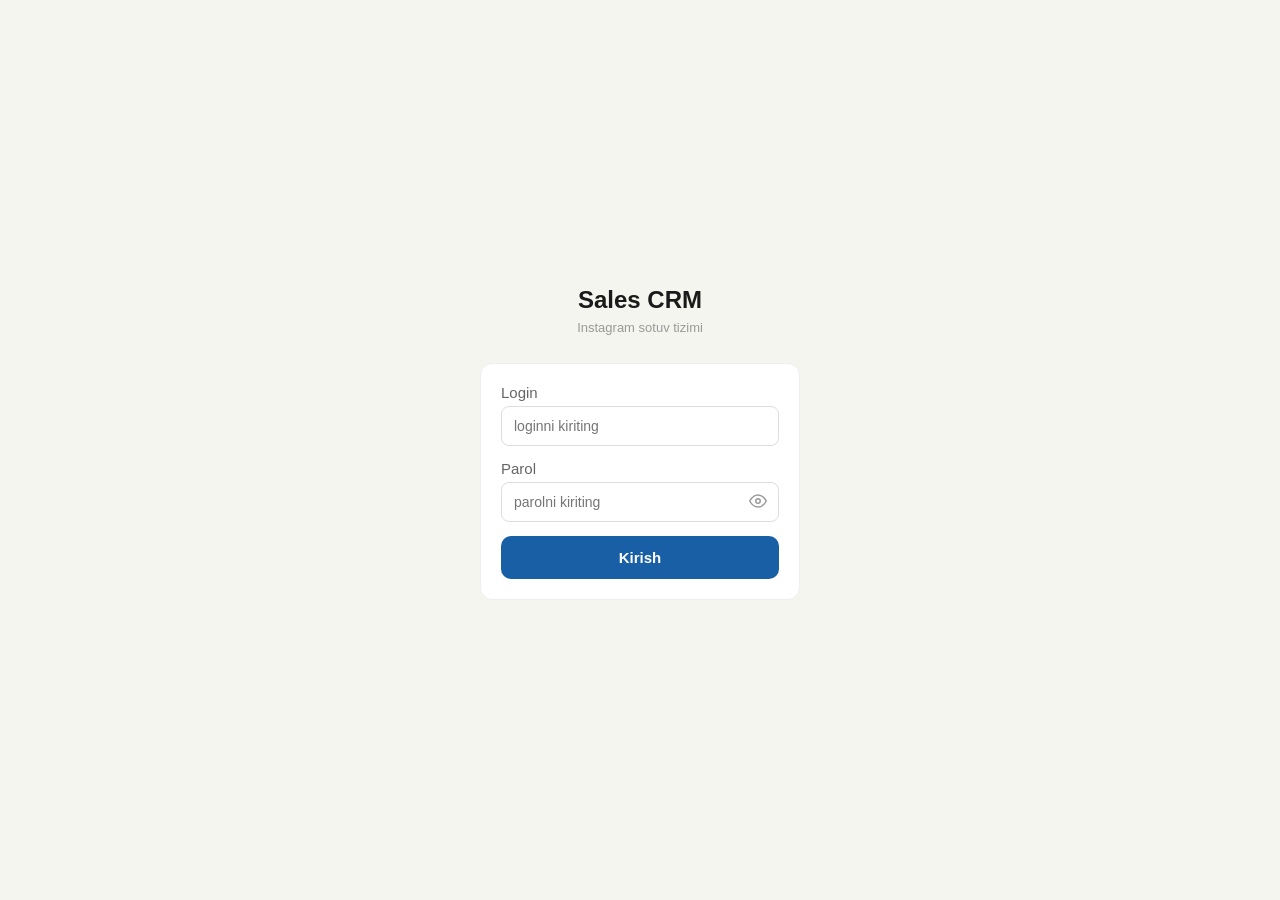
==== public/index.html @ c4afcb2f "Add cache-busting version param to all JS script tags Forces browsers to load fresh JS files after e" ====
﻿<!DOCTYPE html>
<html lang="uz">
<head>
<meta charset="UTF-8">
<meta name="viewport" content="width=device-width, initial-scale=1.0, maximum-scale=1.0">
<title>Sales CRM</title>
<link rel="stylesheet" href="css/style.css">
<link rel="icon" href="data:,">
</head>
<body>

<div id="pgL" class="scr show">
  <div class="login-wrap">
    <div style="width:100%;max-width:320px">
      <div style="text-align:center;margin-bottom:28px">
        <div style="font-size:24px;font-weight:700;color:#1a1a1a">Sales CRM</div>
        <div style="font-size:13px;color:#999;margin-top:6px">Instagram sotuv tizimi</div>
      </div>
      <div class="card" style="padding:20px">
        <div class="fg"><label class="fl">Login</label><input class="inp" type="text" id="li" placeholder="loginni kiriting"></div>
        <div class="fg">
          <label class="fl">Parol</label>
          <div style="position:relative">
            <input class="inp" type="password" id="lp" placeholder="parolni kiriting" style="padding-right:44px">
            <button type="button" onclick="togglePass('lp',this)" style="position:absolute;right:12px;top:50%;transform:translateY(-50%);background:none;border:none;cursor:pointer;padding:0;color:#999;line-height:1">
              <svg width="18" height="18" viewBox="0 0 24 24" fill="none" stroke="currentColor" stroke-width="2"><path d="M1 12s4-8 11-8 11 8 11 8-4 8-11 8-11-8-11-8z"/><circle cx="12" cy="12" r="3"/></svg>
            </button>
          </div>
        </div>
        <div id="lerr" style="font-size:15px;color:#dc3545;margin-bottom:10px;display:none">Login yoki parol noto'g'ri</div>
        <button class="btn btnp" style="width:100%;padding:13px;border-radius:10px;font-size:15px;font-weight:600" onclick="doLogin()">Kirish</button>
      </div>
      <div id="lhints" style="margin-top:14px;font-size:14px;color:#999;text-align:center;line-height:2.2"></div>
    </div>
  </div>
</div>

<div id="pgM" class="scr">

<!-- DESKTOP SIDEBAR -->
<div id="mainLayout">
<div id="sidebar">
  <div class="s-logo">
    <div class="s-logo-t" id="sideTitle">Dashboard</div>
    <div class="s-logo-s" id="sideSub"></div>
  </div>
  <div class="s-tabs" id="sidebarTabs"></div>
  <div class="s-logout">
    <button class="btn" style="width:100%;padding:10px;font-size:14px;color:#dc2626;border-color:#eee" onclick="doLogout()">Chiqish</button>
  </div>
</div>

<!-- CONTENT AREA -->
<div id="contentArea">
  <div class="topbar">
    <div style="display:flex;align-items:center;gap:10px">
      <button id="hamburgerBtn" onclick="openMobileSidebar()" style="display:none;align-items:center;justify-content:center;background:none;border:none;cursor:pointer;padding:4px;color:#1a1a1a">
        <svg width="22" height="22" viewBox="0 0 24 24" fill="none" stroke="currentColor" stroke-width="2" stroke-linecap="round"><line x1="3" y1="6" x2="21" y2="6"/><line x1="3" y1="12" x2="21" y2="12"/><line x1="3" y1="18" x2="21" y2="18"/></svg>
      </button>
      <div><div class="topbar-t" id="ttitle" style="font-size:16px;font-weight:600;color:#1a1a1a">Dashboard</div><div class="topbar-s" id="tsub" style="font-size:14px;font-weight:500;color:#555;margin-top:2px"></div></div>
    </div>
  </div>

  <!-- ADMIN: UMUMIY -->
  <div id="tDash" class="sc" style="display:none">
    <div style="display:flex;gap:6px;margin-bottom:12px;overflow-x:auto;padding-bottom:2px;padding-top:8px">
      <button class="dfilter on" id="filterToday" onclick="setFilter('today',this)">Bugun</button>
      <button class="dfilter" id="filterAll" onclick="setFilter('all',this)">Jami</button>
      <button class="dfilter" id="rangeBtn" onclick="openRangePicker()">&#128197; Sana tanlash</button>
    </div>
    <div id="periodLabel" style="font-size:15px;color:#185FA5;font-weight:600;margin-bottom:10px;padding:0 2px"></div>
    <div class="sg" id="dStats"></div>
    <div class="card"><div class="ch" id="barTitle">Kunlik sotuvlar (7 kun)</div><div style="padding:0 14px 14px"><div class="bw" id="dBars"></div></div></div>
    <div class="card"><div class="ch">Instagram profil &#8212; kunlik sotuvlar</div><div id="igDay"></div></div>
    <div class="card"><div class="ch">Eng ko'p sotilganlar</div><div id="topP"></div></div>
    <div class="card"><div class="ch" id="salesListTitle">Bugungi sotuvlar</div><div id="todayAll"></div></div>
  </div>

  <!-- ADMIN: JAMOA -->
  <div id="tJamoa" class="sc" style="display:none">
    <div class="seg" id="jSeg" style="margin-top:8px"><button class="sb on" onclick="jView('s',this)">Sotuvchilar</button><button class="sb" onclick="jView('i',this)">Instagram</button></div>
    <div id="jS"></div><div id="jI" style="display:none"></div>
  </div>

  <!-- ADMIN: MAHSULOTLAR -->
  <div id="tProd" class="sc" style="display:none">
    <button class="btn btnp" style="width:100%;padding:13px;border-radius:10px;margin-bottom:14px;margin-top:8px;font-size:14px;font-weight:600" onclick="openAddProd()">+ Mahsulot qo'shish</button>
    <div style="padding:0 0 10px;position:sticky;top:0;background:#f5f5f0;z-index:5"><div style="position:relative"><input class="inp" id="prodAdmSearch" placeholder="🔍 Mahsulot qidirish..." oninput="clearTimeout(window._st2);window._st2=setTimeout(()=>{window._prodAdmPage=1;renderProdAdm()},300);document.getElementById('admClear').style.display=this.value?'flex':'none'" style="background:white;border-radius:12px;padding-right:40px"><button id="admClear" onclick="document.getElementById('prodAdmSearch').value='';document.getElementById('admClear').style.display='none';renderProdAdm()" style="display:none;position:absolute;right:10px;top:50%;transform:translateY(-50%);background:none;border:none;cursor:pointer;color:#999;font-size:18px;align-items:center;justify-content:center;width:28px;height:28px;border-radius:50%">✕</button></div></div>
    <div id="prodAdm"></div>
  </div>

  <!-- ADMIN: SOTUVCHILAR -->
  <div id="tSellers" class="sc" style="display:none">
    <div class="seg" id="sSeg" style="margin-top:8px"><button class="sb on" onclick="sView('sellers',this)">Ishchilar</button><button class="sb" onclick="sView('instagram',this)">Instagram profil</button></div>
    <div id="sViewSellers">
      <button class="btn btnp" style="width:100%;padding:13px;border-radius:10px;margin-bottom:14px;font-size:14px;font-weight:600" onclick="openAddSeller()">+ Ishchi qo'shish</button>
      <div id="sellerAdm"></div>
      <!-- Bonus/Jarima sozlamalari -->
      <div class="sc-card" style="margin-top:12px">
        <div style="font-size:14px;font-weight:700;color:#1a1a1a;margin-bottom:12px">Bonus / Jarima sozlamalari</div>
        <div style="display:grid;grid-template-columns:1fr 1fr;gap:8px;margin-bottom:10px">
          <div>
            <label style="font-size:12px;color:#999;display:block;margin-bottom:4px">Bonus chegarasi (%)</label>
            <input class="inp" type="number" id="bonusConvInp" placeholder="21" style="padding:8px 10px;font-size:14px">
          </div>
          <div>
            <label style="font-size:12px;color:#999;display:block;margin-bottom:4px">Bonus miqdori (so'm)</label>
            <input class="inp" type="number" id="bonusAmtInp" placeholder="30000" style="padding:8px 10px;font-size:14px">
          </div>
          <div>
            <label style="font-size:12px;color:#999;display:block;margin-bottom:4px">Jarima chegarasi (%)</label>
            <input class="inp" type="number" id="fineConvInp" placeholder="10" style="padding:8px 10px;font-size:14px">
          </div>
          <div>
            <label style="font-size:12px;color:#999;display:block;margin-bottom:4px">Jarima miqdori (so'm)</label>
            <input class="inp" type="number" id="fineAmtInp" placeholder="20000" style="padding:8px 10px;font-size:14px">
          </div>
        </div>
        <button class="btn btnp" style="width:100%;padding:10px;border-radius:10px;font-weight:600" onclick="saveBonusConfig()">Saqlash</button>
      </div>
      <!-- Xarajatlar bo'limi -->
    </div>
    <div id="sViewInstagram" style="display:none">
      <button class="btn btnp" style="width:100%;padding:13px;border-radius:10px;margin-bottom:14px;font-size:14px;font-weight:600" onclick="openAddIg()">+ Instagram profil qo'shish</button>
      <div id="igAdm"></div>
    </div>
  </div>

  <!-- ADMIN: TAHLIL -->
  <div id="tTahlil" class="sc" style="display:none">
    <div style="display:flex;gap:6px;margin-bottom:14px;overflow-x:auto;padding-bottom:2px;padding-top:8px">
      <button class="dfilter on" id="tFilterToday" onclick="setTahlilFilter('today',this)">Kecha</button>
      <button class="dfilter" id="tFilterAll" onclick="setTahlilFilter('all',this)">Jami</button>
      <button class="dfilter" id="tRangeBtn" onclick="openTahlilRange()">&#128197; Sana tanlash</button>
    </div>
    <div id="tahlilPeriod" style="font-size:14px;color:#185FA5;font-weight:600;margin-bottom:10px;padding:5px 10px;background:#EFF6FF;border-radius:8px;display:inline-block"></div>


    <!-- Sotuvchilar konversiyasi paneli -->
    <div id="sellerConvBlock" style="margin-bottom:14px">
      <div style="background:var(--color-background-secondary,#f9f9f7);border-radius:14px;padding:12px 14px;border:0.5px solid #e5e7eb">
        <div style="font-size:12px;font-weight:700;color:#6b7280;letter-spacing:.5px;margin-bottom:10px;display:flex;align-items:center;gap:6px">
          <svg width="13" height="13" viewBox="0 0 24 24" fill="none" stroke="currentColor" stroke-width="2.5" stroke-linecap="round" stroke-linejoin="round"><path d="M17 21v-2a4 4 0 0 0-4-4H5a4 4 0 0 0-4 4v2"/><circle cx="9" cy="7" r="4"/><path d="M23 21v-2a4 4 0 0 0-3-3.87"/><path d="M16 3.13a4 4 0 0 1 0 7.75"/></svg>
          SOTUVCHILAR KONVERSIYASI
        </div>
        <div id="sellerConvList"></div>
        <div style="display:flex;gap:12px;justify-content:center;margin-top:10px;flex-wrap:wrap">
          <div style="display:flex;align-items:center;gap:4px"><div style="width:7px;height:7px;border-radius:50%;background:#15803d"></div><span style="font-size:11px;color:#888">21%+ bonus</span></div>
          <div style="display:flex;align-items:center;gap:4px"><div style="width:7px;height:7px;border-radius:50%;background:#d97706"></div><span style="font-size:11px;color:#888">10-21% neytral</span></div>
          <div style="display:flex;align-items:center;gap:4px"><div style="width:7px;height:7px;border-radius:50%;background:#dc2626"></div><span style="font-size:11px;color:#888">10% jarima</span></div>
        </div>
      </div>
    </div>
    <div style="display:flex;align-items:center;justify-content:space-between;margin-bottom:8px;gap:8px">
      <div style="display:flex;align-items:center;gap:8px">
        <div style="width:32px;height:32px;background:#EFF6FF;border-radius:8px;display:flex;align-items:center;justify-content:center;flex-shrink:0">
          <svg width="16" height="16" viewBox="0 0 24 24" fill="none" stroke="#185FA5" stroke-width="2" stroke-linecap="round" stroke-linejoin="round"><rect x="2" y="2" width="20" height="20" rx="5"/><path d="M16 11.37A4 4 0 1112.63 8 4 4 0 0116 11.37z"/><line x1="17.5" y1="6.5" x2="17.51" y2="6.5"/></svg>
        </div>
        <div>
          <div style="font-size:14px;font-weight:700;color:#1a1a1a">Instagram profil statistikasi</div>
          <div style="font-size:13px;color:#999">Har bir profil bo'yicha reklama tahlili</div>
        </div>
      </div>
      <button id="igExcelBtn" onclick="downloadIgExcel()" style="display:flex;align-items:center;gap:6px;background:#185FA5;color:#fff;border:none;border-radius:8px;padding:8px 14px;font-size:13px;font-weight:600;cursor:pointer;font-family:inherit;white-space:nowrap;flex-shrink:0">
        <svg width="14" height="14" viewBox="0 0 24 24" fill="none" stroke="currentColor" stroke-width="2" stroke-linecap="round" stroke-linejoin="round"><path d="M21 15v4a2 2 0 01-2 2H5a2 2 0 01-2-2v-4"/><polyline points="7 10 12 15 17 10"/><line x1="12" y1="15" x2="12" y2="3"/></svg>
        Excel
      </button>
    </div>
    <div style="overflow-x:auto;margin-bottom:16px">
      <table style="width:100%;border-collapse:collapse;font-size:15px;min-width:560px">
        <thead id="tahlilHead1"><tr style="background:#f5f5f0">
        </tr></thead>
        <tbody id="tahlilBody1"></tbody>
      </table>
    </div>
    <div style="display:flex;align-items:center;justify-content:space-between;margin-bottom:8px">
      <div style="display:flex;align-items:center;gap:8px">
        <div style="width:32px;height:32px;background:#F0FDF4;border-radius:8px;display:flex;align-items:center;justify-content:center;flex-shrink:0">
          <svg width="16" height="16" viewBox="0 0 24 24" fill="none" stroke="#16a34a" stroke-width="2" stroke-linecap="round" stroke-linejoin="round"><path d="M6 2L3 6v14a2 2 0 002 2h14a2 2 0 002-2V6l-3-4z"/><line x1="3" y1="6" x2="21" y2="6"/><path d="M16 10a4 4 0 01-8 0"/></svg>
        </div>
        <div><div style="font-size:14px;font-weight:700;color:#1a1a1a">Mahsulot bo'yicha reklama tahlili</div><div style="font-size:13px;color:#999">Har bir mahsulotga sarflangan budjet va natijalar</div></div>
      </div>
      <button id="prodExcelBtn" onclick="downloadProdExcel()" style="display:flex;align-items:center;gap:6px;background:#16a34a;color:#fff;border:none;border-radius:8px;padding:8px 14px;font-size:13px;font-weight:600;cursor:pointer;font-family:inherit;white-space:nowrap">
        <svg width="14" height="14" viewBox="0 0 24 24" fill="none" stroke="currentColor" stroke-width="2" stroke-linecap="round" stroke-linejoin="round"><path d="M21 15v4a2 2 0 01-2 2H5a2 2 0 01-2-2v-4"/><polyline points="7 10 12 15 17 10"/><line x1="12" y1="15" x2="12" y2="3"/></svg>
        Excel
      </button>
    </div>
    <div style="overflow-x:auto;margin-bottom:16px">
      <table style="width:100%;border-collapse:collapse;font-size:15px;min-width:600px">
        <thead id="tahlilHead2"><tr style="background:#f5f5f0">
        </tr></thead>
        <tbody id="tahlilBody2"></tbody>
      </table>
    </div>

    <!-- Reklama ro'yxati paneli - jadval tagida -->
    <div id="activeAdsPanel" style="background:white;border-radius:14px;border:0.5px solid #e5e7eb;margin-top:16px;overflow:hidden"></div>

  </div>

  <!-- TOPSHIRIQLAR VA E'LONLAR -->
  <div id="tTasks" class="sc" style="display:none"></div>

  <!-- BIZNES STRATEGIYASI -->
  <div id="tStrategy" class="sc" style="display:none"></div>

  <!-- SOF FOYDA - alohida tab -->
  <div id="tSofFoyda" class="sc" style="display:none">
    <div id="sofFoydaBlock" style="margin-bottom:14px">
      <div style="display:flex;gap:6px;margin-bottom:10px;overflow-x:auto;padding-bottom:2px;padding-top:8px">
        <button class="dfilter sf-filter-btn on" onclick="setSFFilter('today',this)">Bugun</button>
        <button class="dfilter sf-filter-btn" onclick="setSFFilter('all',this)">Hammasi</button>
        <button class="dfilter sf-filter-btn" onclick="setSFFilter('range',this)">&#128197; Sana tanlash</button>
      </div>

      <div style="background:#0F172A;border-radius:16px;padding:18px;position:relative;overflow:hidden">
        <div style="position:absolute;right:-20px;top:-20px;width:110px;height:110px;background:#1E293B;border-radius:50%"></div>
        <div style="position:absolute;right:20px;top:20px;width:65px;height:65px;background:#334155;border-radius:50%"></div>
        <div style="font-size:11px;color:#94A3B8;font-weight:600;letter-spacing:1px;position:relative;z-index:1" id="sfPeriodLabel">DAVR</div>
        <div style="display:flex;align-items:baseline;gap:6px;position:relative;z-index:1;margin:4px 0 2px">
          <div style="font-size:30px;font-weight:800;color:#fff" id="sfAmount">0</div>
          <div style="font-size:12px;color:#94A3B8" id="sfCurrency">so'm</div>
        </div>
        <div style="font-size:12px;font-weight:700;position:relative;z-index:1" id="sfSubLabel" style="color:#4ADE80">0% foydalilik</div>
      </div>
      <div style="display:grid;grid-template-columns:1fr 1fr;gap:8px;margin-top:8px">
        <div style="background:white;border-radius:12px;padding:10px 12px;border:0.5px solid #e5e7eb">
          <div style="font-size:11px;color:#888;margin-bottom:2px">Jami daromad</div>
          <div style="font-size:16px;font-weight:700;color:#16a34a" id="sfRev">0</div>
          <div style="font-size:11px;color:#888">so'm</div>
        </div>
        <div style="background:white;border-radius:12px;padding:10px 12px;border:0.5px solid #e5e7eb">
          <div style="font-size:11px;color:#888;margin-bottom:2px">Jami xarajat</div>
          <div style="font-size:16px;font-weight:700;color:#dc2626" id="sfExp">0</div>
          <div style="font-size:11px;color:#888">so'm</div>
        </div>
      </div>
      <div style="background:white;border-radius:12px;padding:12px;border:0.5px solid #e5e7eb;margin-top:8px">
        <div style="font-size:12px;font-weight:700;color:#1a1a1a;margin-bottom:8px">Xarajatlar taqsimoti</div>
        <div id="sfBreakdown"></div>
        <div style="background:#F0FDF4;border-radius:10px;padding:10px 12px;display:flex;justify-content:space-between;align-items:center;margin-top:8px" id="sfNetRow">
          <div style="display:flex;align-items:center;gap:6px">
            <svg width="14" height="14" viewBox="0 0 24 24" fill="none" stroke="#15803D" stroke-width="2.5" stroke-linecap="round" stroke-linejoin="round"><path d="M12 2v20M17 5H9.5a3.5 3.5 0 0 0 0 7h5a3.5 3.5 0 0 1 0 7H6"/></svg>
            <span style="font-size:12px;font-weight:700;color:#15803D" id="sfNetLabel">Sof foyda</span>
            <span style="background:#DCFCE7;color:#15803D;padding:2px 6px;border-radius:20px;font-size:11px;font-weight:700" id="sfMarginPill">0%</span>
          </div>
          <div style="font-size:16px;font-weight:800;color:#15803D" id="sfNet">0</div>
        </div>
      </div>
    </div>
    <div class="sc-card" style="margin-top:12px">
        <div style="display:flex;align-items:center;justify-content:space-between;margin-bottom:12px">
          <div style="font-size:14px;font-weight:700;color:#1a1a1a">Oylik xarajatlar</div>
          <button onclick="openAddExpense()" style="background:#185FA5;color:#fff;border:none;border-radius:8px;padding:6px 14px;font-size:13px;font-weight:600;cursor:pointer;font-family:inherit">+ Qo'shish</button>
        </div>
        <div id="expenseList"></div>
      </div>
  </div>

  <!-- ADMIN: PROFIL -->
  <div id="tProfile" class="sc" style="display:none">
    <div class="sc-card" style="margin-bottom:12px;margin-top:8px">
      <div style="display:flex;align-items:center;gap:14px;margin-bottom:16px">
        <div style="width:56px;height:56px;border-radius:50%;background:#DBEAFE;color:#1e40af;display:flex;align-items:center;justify-content:center;font-size:20px;font-weight:700;flex-shrink:0" id="adminAvatar">AK</div>
        <div><div style="font-size:17px;font-weight:700;color:#1a1a1a" id="adminNameDisp">Ali Karimov</div><div style="font-size:15px;color:#888;margin-top:2px">Administrator</div></div>
      </div>
      <div style="border-top:1px solid #f0f0ec;padding-top:14px">
        <div class="fg"><label class="fl">To'liq ism</label><input class="inp" type="text" id="adminName" placeholder="Ism Familiya"></div>
        <div class="fg"><label class="fl">Login</label><input class="inp" type="text" id="adminLogin" placeholder="login"></div>
        <div class="fg"><label class="fl">Yangi parol</label><input class="inp" type="password" id="adminPass" placeholder="Bo'sh qoldirsa o'zgarmaydi"></div>
        <div class="fg"><label class="fl">Parolni tasdiqlang</label><input class="inp" type="password" id="adminPass2" placeholder="Parolni qaytaring"></div>
        <div id="profileErr" style="font-size:15px;color:#dc3545;margin-bottom:10px;display:none"></div>
        <button class="btn btnp" style="width:100%;padding:12px;border-radius:10px;font-weight:600" onclick="saveAdminProfile()">Saqlash</button>
        <div style="padding-top:14px;border-top:1px solid #f0f0ec;margin-top:4px">
          <div style="font-size:13px;color:#999;margin-bottom:8px">Test ma'lumotlar</div>
          <button class="btn" style="width:100%;padding:12px;border-radius:10px;color:#dc2626;border-color:#eee;font-weight:600" onclick="clearTestSales()">&#128465; Test sotuvlarni tozalash</button>
        </div>
      </div>
    </div>
  </div>

  <!-- YETKAZUVCHI/OMBORCHI: DELIVERY -->
  <div id="tDelivery" class="sc" style="display:none">
    <div id="deliveryContent"></div>
  </div>

  <!-- OMBORCHI: WAREHOUSE -->
  <div id="tWarehouse" class="sc" style="display:none">
    <div id="warehouseContent"></div>
  </div>

  <!-- KPI & MAQSADLAR -->
  <div id="tKPI" class="sc" style="display:none">
    <div id="kpiContent"></div>
  </div>

  <!-- VIDEO MULOQOT -->
  <div id="tVideo" class="sc" style="display:none">
    <div id="videoContent"></div>
  </div>


  <!-- SOTUVCHI: DASHBOARD -->
  <div id="tMyD" class="sc" style="display:none">
    <div class="sg" id="myStats" style="margin-top:8px"></div>
    <div style="position:sticky;top:0;background:#f5f5f0;z-index:5;padding:10px 0 6px">
      <div style="position:relative">
        <input class="inp" id="sotuvSearch" placeholder="🔍 Mahsulot qidirish..." oninput="clearTimeout(window._st);window._st=setTimeout(()=>{window._sotuvPage=1;renderSotuv()},300);document.getElementById('sotuvClear').style.display=this.value?'flex':'none'" style="background:white;border-radius:12px;padding-right:40px">
        <button id="sotuvClear" onclick="document.getElementById('sotuvSearch').value='';document.getElementById('sotuvClear').style.display='none';renderSotuv()" style="display:none;position:absolute;right:10px;top:50%;transform:translateY(-50%);background:none;border:none;cursor:pointer;color:#999;font-size:18px;align-items:center;justify-content:center;width:28px;height:28px;border-radius:50%">✕</button>
      </div>
    </div>
    <div id="prodList"></div>
  </div>

  <!-- SOTUVCHI: SOTUV -->


  <!-- SOTUVCHI: TARIX -->
  <div id="tTarix" class="sc" style="display:none">
    <div id="myMonthlyBlock" style="margin-bottom:14px;margin-top:8px"></div>
    <div style="display:flex;gap:6px;margin-bottom:12px;overflow-x:auto;padding-bottom:2px">
      <button class="dfilter on" id="txFilterToday" onclick="setTarixFilter('today',this)">Bugun</button>
      <button class="dfilter" id="txFilterAll" onclick="setTarixFilter('all',this)">Jami</button>
      <button class="dfilter" id="txRangeBtn" onclick="openTarixRange()">&#128197; Sana tanlash</button>
    </div>
    <div id="tarixPeriod" style="font-size:15px;color:#185FA5;font-weight:600;margin-bottom:10px"></div>
    <div class="sg" id="tarixSt"></div>
    <div class="card"><div style="padding:8px 14px;font-size:13px;font-weight:700;color:#185FA5;border-bottom:1px solid #f0f0ec">Batafsil sotuvlar ro'yxati</div><div id="tarixW"></div></div>
  </div>

  <!-- SOTUVCHI: BUYURTMALAR -->
  <div id="tMyOrders" class="sc" style="display:none">
    <div id="myOrdersContent"></div>
  </div>

  <!-- SOTUVCHI: JAMOA -->
  <div id="tMyJ" class="sc" style="display:none">
    <div class="seg" style="margin-top:8px"><button class="sb on" onclick="mjView('s',this)">Sotuvchilar</button><button class="sb" onclick="mjView('i',this)">Instagram</button></div>
    <div id="mjS"></div><div id="mjI" style="display:none"></div>
  </div>

  <div id="tabFilterBar" style="display:none;padding:6px 12px;background:#f5f5f0;border-bottom:0.5px solid #e5e7eb;position:fixed;top:0;left:220px;right:0;z-index:20;overflow:hidden">
    <div id="whFilters" style="display:none;gap:6px;overflow-x:auto;padding-bottom:2px">
      <button id="wf_all" onclick="setWarehouseFilter('all')" style="flex-shrink:0;padding:7px 14px;border-radius:10px;border:2px solid #185FA5;background:#EFF6FF;color:#185FA5;font-size:13px;font-weight:700;cursor:pointer;font-family:inherit;white-space:nowrap">Hammasi</button>
      <button id="wf_out" onclick="setWarehouseFilter('out')" style="flex-shrink:0;padding:7px 14px;border-radius:10px;border:2px solid #e5e7eb;background:white;color:#888;font-size:13px;font-weight:700;cursor:pointer;font-family:inherit;white-space:nowrap">Tugagan</button>
      <button id="wf_low" onclick="setWarehouseFilter('low')" style="flex-shrink:0;padding:7px 14px;border-radius:10px;border:2px solid #e5e7eb;background:white;color:#888;font-size:13px;font-weight:700;cursor:pointer;font-family:inherit;white-space:nowrap">Oz qoldi</button>
      <button id="wf_ok" onclick="setWarehouseFilter('ok')" style="flex-shrink:0;padding:7px 14px;border-radius:10px;border:2px solid #e5e7eb;background:white;color:#888;font-size:13px;font-weight:700;cursor:pointer;font-family:inherit;white-space:nowrap">Yetarli</button>
    </div>
    <div id="delFilters" style="display:none;gap:6px;overflow-x:auto;padding-bottom:2px">
      <button id="df_new" onclick="setDeliveryFilter('new')" style="flex-shrink:0;padding:8px 20px;border-radius:10px;border:2px solid #185FA5;background:#EFF6FF;color:#185FA5;font-size:13px;font-weight:700;cursor:pointer;font-family:inherit;white-space:nowrap">Yangi</button>
      <button id="df_sent" onclick="setDeliveryFilter('sent')" style="flex-shrink:0;padding:8px 20px;border-radius:10px;border:2px solid #e5e7eb;background:white;color:#888;font-size:13px;font-weight:700;cursor:pointer;font-family:inherit;white-space:nowrap">Jo'natildi</button>
      <button id="df_delivered" onclick="setDeliveryFilter('delivered')" style="flex-shrink:0;padding:8px 20px;border-radius:10px;border:2px solid #e5e7eb;background:white;color:#888;font-size:13px;font-weight:700;cursor:pointer;font-family:inherit;white-space:nowrap">Yetkazildi</button>
    </div>
  </div>
  <div class="tabbar" id="tabbar"></div>
</div><!-- contentArea -->
</div><!-- mainLayout -->

<!-- MOBILE SIDEBAR -->
<div id="sbOverlay" onclick="closeMobileSidebar()"></div>
<div id="mobileSidebar">
  <div class="s-logo">
    <div>
      <div style="font-size:15px;font-weight:700;color:#1a1a1a" id="mobSideTitle">Menu</div>
      <div style="font-size:12px;color:#888" id="mobSideSub"></div>
    </div>
    <button onclick="closeMobileSidebar()" style="background:none;border:none;cursor:pointer;font-size:24px;color:#999">×</button>
  </div>
  <div class="s-tabs" id="mobileSidebarTabs"></div>
  <div style="padding:12px 20px;border-top:1px solid #f0f0ec">
    <button class="btn" style="width:100%;padding:10px;font-size:14px;color:#dc2626;border-color:#eee" onclick="doLogout()">Chiqish</button>
  </div>
</div>
</div>

  <!-- KPI MODAL -->
  <div class="cw" id="kpiModalW">
    <div class="cb" style="max-width:420px;width:100%;max-height:90vh;overflow-y:auto">
      <div class="bt" id="kpiModalTitle">Maqsad belgilash</div>
      <div class="fg"><label class="fl">Ishchi</label><select class="inp" id="kpiSeller" onchange="_onKpiSellerChange()"></select></div>
      <div class="fg"><label class="fl">Metrika</label><select class="inp" id="kpiType" onchange="_onKpiTypeChange()"></select></div>
      <div class="fg"><label class="fl">Oy</label><input class="inp" type="month" id="kpiMonth"></div>
      <div class="fg">
        <label class="fl">Oylik maqsad</label>
        <div style="display:flex;align-items:center;gap:8px">
          <input class="inp" type="number" id="kpiTarget" placeholder="Masalan: 100" min="0" style="flex:1">
          <span id="kpiUnitLabel" style="font-size:14px;color:#888;font-weight:600;min-width:32px">ta</span>
        </div>
      </div>
      <div style="display:flex;gap:10px;margin-top:4px">
        <button class="btn" style="flex:1;padding:12px" onclick="closeKpiModal()">Bekor</button>
        <button class="btn btnp" style="flex:1;padding:12px;border-radius:8px;font-weight:600" onclick="saveKpi()">Saqlash</button>
      </div>
    </div>
  </div>


<div class="toast" id="toast"></div>

<!-- CONFIRM SOTUV -->
<div class="cw" id="confW">
  <div class="cb" style="max-height:90vh;overflow-y:auto">
    <div style="display:flex;align-items:center;justify-content:space-between;margin-bottom:14px">
      <div style="font-size:16px;font-weight:700">&#128722; Buyurtma</div>
      <button onclick="closeConf()" style="background:none;border:none;cursor:pointer;padding:4px;border-radius:8px"><svg width="20" height="20" viewBox="0 0 24 24" fill="none" stroke="#888" stroke-width="2.5"><line x1="18" y1="6" x2="6" y2="18"/><line x1="6" y1="6" x2="18" y2="18"/></svg></button>
    </div>
    <div id="cartItemsList" style="margin-bottom:4px"></div>
    <div style="display:flex;justify-content:space-between;align-items:center;padding:10px 12px;background:#EFF6FF;border-radius:10px;margin-bottom:16px">
      <span style="font-size:14px;font-weight:700;color:#185FA5">Jami to'lov:</span>
      <span id="cartTotalAmt" style="font-size:16px;font-weight:800;color:#185FA5">0 so'm</span>
    </div>
    <div class="fg"><label class="fl">Mijoz ismi <span style="color:#dc2626">*</span></label>
      <input class="inp" type="text" id="custName" placeholder="Ism Familiya"></div>
    <div class="fg" style="position:relative"><label class="fl">Telefon raqami <span style="color:#dc2626">*</span></label>
      <input class="inp" type="tel" id="custPhone" placeholder="XX XXX XXXX" maxlength="9" oninput="fmtPhone(this)" style="padding-left:68px"><span style="position:absolute;left:12px;bottom:10px;font-size:15px;color:#555;pointer-events:none;font-weight:500">+998</span></div>
    <div class="fg"><label class="fl">Manzil <span style="color:#dc2626">*</span></label>
      <input class="inp" type="text" id="custAddress" placeholder="Viloyat, Shahar, Ko'cha"></div>
    <div class="fg">
      <label class="fl">To'lov turi <span style="color:#dc2626">*</span></label>
      <div style="display:flex;gap:8px">
        <button id="payCardBtn" onclick="setPayType('card')" style="flex:1;padding:10px;border-radius:10px;border:2px solid #185FA5;background:#EFF6FF;color:#185FA5;font-weight:700;font-size:14px;cursor:pointer;font-family:inherit">&#128179; Karta</button>
        <button id="payCashBtn" onclick="setPayType('cash')" style="flex:1;padding:10px;border-radius:10px;border:2px solid #e5e7eb;background:white;color:#888;font-weight:700;font-size:14px;cursor:pointer;font-family:inherit">&#128181; Naqd</button>
      </div>
      <input type="hidden" id="custPayType" value="card">
    </div>
    <div class="fg"><label class="fl">Izoh</label>
      <input class="inp" type="text" id="custNote" placeholder="Masalan: bugun kechgacha yetkazish kerak"></div>
    <div class="fg">
      <label class="fl">To'lov cheki</label>
      <div id="receiptUploadArea" onclick="document.getElementById('receiptFile').click()" style="border:2px dashed #e5e7eb;border-radius:10px;padding:14px;text-align:center;cursor:pointer;background:#fafaf8">
        <div id="receiptPreview" style="display:none"><img id="receiptImg" style="max-width:100%;max-height:160px;border-radius:8px;object-fit:contain"></div>
        <div id="receiptPlaceholder" style="color:#999;font-size:13px">&#128247; Chek rasmini yuklang</div>
      </div>
      <input type="file" id="receiptFile" accept="image/*" style="display:none" onchange="handleReceiptImg(this)">
    </div>
    <div id="confErr" style="font-size:13px;color:#dc2626;margin-bottom:8px;display:none">Ism, telefon va manzilni to'ldiring!</div>
    <div style="display:flex;gap:10px">
      <button class="btn" style="flex:1;padding:12px" onclick="closeConf()">Bekor</button>
      <button class="btn btnp" style="flex:1;padding:12px;border-radius:8px;font-weight:600" onclick="confirmSell()">Saqlash &#10003;</button>
    </div>
  </div>
</div>

<!-- PROD SHEET -->
<div class="mw" id="prodSh">
  <div class="bs">
    <div class="bsh"></div>
    <div class="bt" id="pShT">Mahsulot qo'shish</div>
    <div class="fg">
      <label class="fl">Rasmlar yuklash (bir necha rasm yuklash mumkin)</label>
      <div style="display:flex;flex-wrap:wrap;gap:8px;margin-bottom:8px" id="imgPreviewList"></div>
      <div onclick="document.getElementById('imgF').click()" style="border:2px dashed #ddd;border-radius:10px;padding:14px;text-align:center;cursor:pointer;background:#f9f9f7">
        <div style="font-size:24px;margin-bottom:4px">📷</div>
        <div style="font-size:13px;color:#888">+ Rasm qo'shish</div>
      </div>
      <input type="file" id="imgF" accept="image/*" multiple style="display:none" onchange="handleImgMulti(this)">
    </div>
    <div class="fg"><label class="fl">Instagram profil</label><select class="inp" id="pIg"></select></div>
    <div class="fg"><label class="fl">Mahsulot nomi</label><input class="inp" type="text" id="pN" placeholder="Masalan: Premium kurs"></div>
    <div class="fg"><label class="fl">Narx (so'm)</label><input class="inp" type="number" id="pPr" placeholder="1500000"></div>
    <div class="fg"><label class="fl">Tannarx (so'm)</label><input class="inp" type="number" id="pCost" placeholder="Sotib olish narxi"></div>
    <div class="fg"><label class="fl">Boshlang'ich soni (dona)</label><input class="inp" type="number" id="pStock" placeholder="Masalan: 10" min="0"></div>
    <div style="display:flex;gap:10px">
      <button class="btn" style="flex:1;padding:12px" onclick="closeSh('prodSh')">Bekor</button>
      <button class="btn btnp" style="flex:1;padding:12px;border-radius:8px;font-weight:600" onclick="saveProd()">Saqlash</button>
    </div>
  </div>
</div>

<!-- SELLER SHEET -->
<div class="mw" id="selSh">
  <div class="bs">
    <div class="bsh"></div>
    <div class="bt" id="selShT">Sotuvchi qo'shish</div>
    <div class="fg"><label class="fl">To'liq ism</label><input class="inp" type="text" id="sNm" placeholder="Ism Familiya"></div>
    <div class="fg" id="loginFg"><label class="fl">Login</label><input class="inp" type="text" id="sLg" placeholder="login123"></div>
    <div class="fg" id="passFg"><label class="fl">Parol</label><input class="inp" type="text" id="sPw" placeholder="parol"></div>
    <div class="fg" id="salaryFg" style="display:none"><label class="fl">Oylik maosh (so'm)</label><input class="inp" type="number" id="sSalary" placeholder="Masalan: 1000000"></div>
    <div class="fg" id="commFg"><label class="fl" id="commLabel">1 sotuv uchun haq (so'm)</label><input class="inp" type="number" id="sComm" placeholder="Masalan: 10000"></div>
    <div class="fg">
      <label class="fl">Lavozim</label>
      <select class="inp" id="sRole" onchange="onRoleChange()">
        <option value="sotuvchi">Sotuvchi</option>
        <option value="targetolog">Targetolog</option>
        <option value="mobilograf">Mobilograf</option>
        <option value="omborchi">Omborchi</option>
        <option value="yetkazuvchi">Yetkazuvchi</option>
      </select>
    </div>
    <div class="fg" id="igField"><label class="fl">Instagram profil</label><select class="inp" id="sIg"></select></div>
    <div class="fg" id="startDateFg" style="display:none">
      <label class="fl">Ish boshlagan sana</label>
      <div style="display:flex;gap:6px">
        <input class="inp" type="number" id="sStartDay" onchange="updateStartDate()" placeholder="KK" min="1" max="31" style="width:60px;text-align:center">
        <input class="inp" type="number" id="sStartMonth" onchange="updateStartDate()" placeholder="OO" min="1" max="12" style="width:60px;text-align:center">
        <input class="inp" type="number" id="sStartYear" onchange="updateStartDate()" placeholder="YYYY" min="2020" max="2099" style="flex:1;text-align:center">
      </div>
      <input type="hidden" id="sStartDate">
    </div>
    <div id="selErr" style="font-size:15px;color:#dc3545;margin-bottom:10px;display:none">Barcha maydonlarni to'ldiring</div>
    <div style="display:flex;gap:10px">
      <button class="btn" style="flex:1;padding:12px" onclick="closeSh('selSh')">Bekor</button>
      <button class="btn btnp" style="flex:1;padding:12px;border-radius:8px;font-weight:600" onclick="saveSeller()">Saqlash</button>
    </div>
  </div>
</div>

<!-- INSTAGRAM SHEET -->
<div class="mw" id="igSh">
  <div class="bs">
    <div class="bsh"></div>
    <div class="bt" id="igShT">Instagram profil qo'shish</div>
    <div class="fg"><label class="fl">Instagram username</label><input class="inp" type="text" id="igNm" placeholder="@username"></div>
    <div id="igErr" style="font-size:15px;color:#dc3545;margin-bottom:10px;display:none">Username kiriting</div>
    <div style="display:flex;gap:10px">
      <button class="btn" style="flex:1;padding:12px" onclick="closeSh('igSh')">Bekor</button>
      <button class="btn btnp" style="flex:1;padding:12px;border-radius:8px;font-weight:600" onclick="saveIg()">Saqlash</button>
    </div>
  </div>
</div>

<!-- RANGE PICKER -->
<div id="rangePickerW" style="display:none;position:fixed;inset:0;align-items:flex-end;justify-content:center;background:rgba(0,0,0,.5);z-index:100">
  <div style="background:#fff;border-radius:16px 16px 0 0;padding:20px 16px 32px;width:100%;max-width:480px">
    <div style="width:36px;height:4px;background:#ddd;border-radius:2px;margin:0 auto 16px"></div>
    <div style="font-size:16px;font-weight:600;margin-bottom:4px;color:#1a1a1a">Sana oraligini tanlang</div>
    <div style="font-size:15px;color:#888;margin-bottom:16px" id="rangeHint">Boshlangich sanani tanlang</div>
    <div style="display:flex;align-items:center;justify-content:space-between;margin-bottom:12px">
      <button onclick="calPrev()" style="background:none;border:none;cursor:pointer;font-size:22px;padding:4px 10px;color:#555">&#8249;</button>
      <div id="calMonthLabel" style="font-size:15px;font-weight:600;color:#1a1a1a"></div>
      <button onclick="calNext()" style="background:none;border:none;cursor:pointer;font-size:22px;padding:4px 10px;color:#555">&#8250;</button>
    </div>
    <div style="display:grid;grid-template-columns:repeat(7,1fr);gap:2px;text-align:center;margin-bottom:6px">
      <div style="font-size:14px;color:#999;padding:4px">Yak</div><div style="font-size:14px;color:#999;padding:4px">Du</div><div style="font-size:14px;color:#999;padding:4px">Se</div><div style="font-size:14px;color:#999;padding:4px">Ch</div><div style="font-size:14px;color:#999;padding:4px">Pa</div><div style="font-size:14px;color:#999;padding:4px">Ju</div><div style="font-size:14px;color:#999;padding:4px">Sh</div>
    </div>
    <div id="calGrid" style="display:grid;grid-template-columns:repeat(7,1fr);gap:2px;text-align:center;margin-bottom:14px"></div>
    <div style="display:flex;gap:8px;margin-bottom:16px">
      <div style="flex:1;padding:10px;background:#f5f5f0;border-radius:8px;text-align:center"><div style="font-size:13px;color:#999;margin-bottom:3px;text-transform:uppercase;letter-spacing:.04em">Boshlanish</div><div style="font-size:14px;font-weight:600;color:#185FA5" id="fromDisp">-</div></div>
      <div style="display:flex;align-items:center;color:#ccc;font-size:20px">&#8594;</div>
      <div style="flex:1;padding:10px;background:#f5f5f0;border-radius:8px;text-align:center"><div style="font-size:13px;color:#999;margin-bottom:3px;text-transform:uppercase;letter-spacing:.04em">Tugash</div><div style="font-size:14px;font-weight:600;color:#185FA5" id="toDisp">-</div></div>
    </div>
    <div id="rangeErr" style="font-size:15px;color:#dc3545;margin-bottom:10px;display:none">Ikkala sanani ham tanlang</div>
    <div style="display:flex;gap:10px">
      <button class="btn" style="flex:1;padding:12px" onclick="closeRangePicker()">Bekor</button>
      <button class="btn btnp" style="flex:1;padding:12px;border-radius:8px;font-weight:600" onclick="applyRange()">Ko'rsatish</button>
    </div>
  </div>
</div>

<!-- TAHLIL RANGE PICKER -->
<div id="tahlilRangeW" style="display:none;position:fixed;inset:0;align-items:flex-end;justify-content:center;background:rgba(0,0,0,.5);z-index:100">
  <div style="background:#fff;border-radius:16px 16px 0 0;padding:20px 16px 32px;width:100%;max-width:480px">
    <div style="width:36px;height:4px;background:#ddd;border-radius:2px;margin:0 auto 16px"></div>
    <div style="font-size:16px;font-weight:600;margin-bottom:4px;color:#1a1a1a">Tahlil uchun sana tanlang</div>
    <div style="font-size:15px;color:#888;margin-bottom:16px" id="tahlilRangeHint">Boshlangich sanani tanlang</div>
    <div style="display:flex;align-items:center;justify-content:space-between;margin-bottom:12px">
      <button onclick="tCalPrev()" style="background:none;border:none;cursor:pointer;font-size:22px;padding:4px 10px;color:#555">&#8249;</button>
      <div id="tCalLabel" style="font-size:15px;font-weight:600;color:#1a1a1a"></div>
      <button onclick="tCalNext()" style="background:none;border:none;cursor:pointer;font-size:22px;padding:4px 10px;color:#555">&#8250;</button>
    </div>
    <div style="display:grid;grid-template-columns:repeat(7,1fr);gap:2px;text-align:center;margin-bottom:6px">
      <div style="font-size:14px;color:#999;padding:4px">Yak</div><div style="font-size:14px;color:#999;padding:4px">Du</div><div style="font-size:14px;color:#999;padding:4px">Se</div><div style="font-size:14px;color:#999;padding:4px">Ch</div><div style="font-size:14px;color:#999;padding:4px">Pa</div><div style="font-size:14px;color:#999;padding:4px">Ju</div><div style="font-size:14px;color:#999;padding:4px">Sh</div>
    </div>
    <div id="tCalGrid" style="display:grid;grid-template-columns:repeat(7,1fr);gap:2px;text-align:center;margin-bottom:14px"></div>
    <div style="display:flex;gap:8px;margin-bottom:16px">
      <div style="flex:1;padding:10px;background:#f5f5f0;border-radius:8px;text-align:center"><div style="font-size:13px;color:#999;margin-bottom:3px;text-transform:uppercase;letter-spacing:.04em">Boshlanish</div><div style="font-size:14px;font-weight:600;color:#185FA5" id="tFromDisp">-</div></div>
      <div style="display:flex;align-items:center;color:#ccc;font-size:20px">&#8594;</div>
      <div style="flex:1;padding:10px;background:#f5f5f0;border-radius:8px;text-align:center"><div style="font-size:13px;color:#999;margin-bottom:3px;text-transform:uppercase;letter-spacing:.04em">Tugash</div><div style="font-size:14px;font-weight:600;color:#185FA5" id="tToDisp">-</div></div>
    </div>
    <div id="tahlilRangeErr" style="font-size:15px;color:#dc3545;margin-bottom:10px;display:none">Ikkala sanani ham tanlang</div>
    <div style="display:flex;gap:10px">
      <button class="btn" style="flex:1;padding:12px" onclick="closeTahlilRange()">Bekor</button>
      <button class="btn btnp" style="flex:1;padding:12px;border-radius:8px;font-weight:600" onclick="applyTahlilRange()">Ko'rsatish</button>
    </div>
  </div>
</div>
<div id="sfRangeW" style="display:none;position:fixed;inset:0;align-items:flex-end;justify-content:center;background:rgba(0,0,0,.5);z-index:100">
  <div style="background:#fff;border-radius:16px 16px 0 0;padding:20px 16px 32px;width:100%;max-width:480px">
    <div style="width:36px;height:4px;background:#ddd;border-radius:2px;margin:0 auto 16px"></div>
    <div style="font-size:16px;font-weight:600;margin-bottom:4px;color:#1a1a1a">Tahlil uchun sana tanlang</div>
    <div style="font-size:15px;color:#888;margin-bottom:16px" id="sfRangeHint">Boshlangich sanani tanlang</div>
    <div style="display:flex;align-items:center;justify-content:space-between;margin-bottom:12px">
      <button onclick="sfCalPrev()" style="background:none;border:none;cursor:pointer;font-size:22px;padding:4px 10px;color:#555">&#8249;</button>
      <div id="sfCalLabel" style="font-size:15px;font-weight:600;color:#1a1a1a"></div>
      <button onclick="sfCalNext()" style="background:none;border:none;cursor:pointer;font-size:22px;padding:4px 10px;color:#555">&#8250;</button>
    </div>
    <div style="display:grid;grid-template-columns:repeat(7,1fr);gap:2px;text-align:center;margin-bottom:6px">
      <div style="font-size:14px;color:#999;padding:4px">Yak</div><div style="font-size:14px;color:#999;padding:4px">Du</div><div style="font-size:14px;color:#999;padding:4px">Se</div><div style="font-size:14px;color:#999;padding:4px">Ch</div><div style="font-size:14px;color:#999;padding:4px">Pa</div><div style="font-size:14px;color:#999;padding:4px">Ju</div><div style="font-size:14px;color:#999;padding:4px">Sh</div>
    </div>
    <div id="sfCalGrid" style="display:grid;grid-template-columns:repeat(7,1fr);gap:2px;text-align:center;margin-bottom:14px"></div>
    <div style="display:flex;gap:8px;margin-bottom:16px">
      <div style="flex:1;padding:10px;background:#f5f5f0;border-radius:8px;text-align:center"><div style="font-size:13px;color:#999;margin-bottom:3px;text-transform:uppercase;letter-spacing:.04em">Boshlanish</div><div style="font-size:14px;font-weight:600;color:#185FA5" id="sfFromDisp">-</div></div>
      <div style="display:flex;align-items:center;color:#ccc;font-size:20px">&#8594;</div>
      <div style="flex:1;padding:10px;background:#f5f5f0;border-radius:8px;text-align:center"><div style="font-size:13px;color:#999;margin-bottom:3px;text-transform:uppercase;letter-spacing:.04em">Tugash</div><div style="font-size:14px;font-weight:600;color:#185FA5" id="sfToDisp">-</div></div>
    </div>
    <div id="sfRangeErr" style="font-size:15px;color:#dc3545;margin-bottom:10px;display:none">Ikkala sanani ham tanlang</div>
    <div style="display:flex;gap:10px">
      <button class="btn" style="flex:1;padding:12px" onclick="closeSFRange()">Bekor</button>
      <button class="btn btnp" style="flex:1;padding:12px;border-radius:8px;font-weight:600" onclick="applySFRangeCalendar()">Ko'rsatish</button>
    </div>
  </div>
</div>

<!-- TOPSHIRIQ MODALI -->
<div class="cw" id="taskModalW">
  <div class="cb" style="max-width:440px;width:100%;max-height:90vh;overflow-y:auto">
    <div class="bt" id="taskModalTitle">Topshiriq qo'shish</div>
    <div class="fg"><label class="fl">Topshiriq nomi <span style="color:#dc2626">*</span></label><input class="inp" id="tskTitleInp" placeholder="Masalan: Bugungi hisobot"></div>
    <div class="fg"><label class="fl">Tavsif</label><textarea class="inp" id="tskDescInp" rows="3" placeholder="Batafsil..." style="resize:none;height:80px"></textarea></div>
    <div class="fg"><label class="fl">Muhimlik</label>
      <select class="inp" id="tskPriorityInp">
        <option value="oddiy">⚪ Oddiy</option>
        <option value="muhim">🟡 Muhim</option>
        <option value="shoshilinch">🔴 Shoshilinch</option>
      </select>
    </div>
    <div class="fg"><label class="fl">Muddat</label><input class="inp" type="date" id="tskDueInp"></div>
    <div class="fg"><label class="fl">Status</label>
      <select class="inp" id="tskStatusInp">
        <option value="yangi">Yangi</option>
        <option value="jarayonda">Jarayonda</option>
        <option value="bajarildi">Bajarildi</option>
      </select>
    </div>
    <div class="fg"><label class="fl">Kimga</label><div id="tskAssignees"></div></div>
    <div style="display:flex;gap:10px;margin-top:4px">
      <button class="btn" style="flex:1;padding:12px" onclick="closeTaskModal()">Bekor</button>
      <button class="btn btnp" style="flex:1;padding:12px;border-radius:8px;font-weight:600" onclick="saveTask()">Saqlash</button>
    </div>
  </div>
</div>

<!-- E'LON MODALI -->
<div class="cw" id="annModalW">
  <div class="cb" style="max-width:440px;width:100%;max-height:90vh;overflow-y:auto">
    <div class="bt" id="annModalTitle">E'lon qo'shish</div>
    <div class="fg"><label class="fl">Sarlavha <span style="color:#dc2626">*</span></label><input class="inp" id="annTitleInp" placeholder="Masalan: Ish vaqti o'zgarishi"></div>
    <div class="fg"><label class="fl">Matn</label><textarea class="inp" id="annBodyInp" rows="4" placeholder="E'lon matni..." style="resize:none;height:100px"></textarea></div>
    <div style="display:flex;align-items:center;gap:10px;margin-bottom:16px;padding:0 2px">
      <input type="checkbox" id="annPinnedInp" style="width:18px;height:18px;cursor:pointer;accent-color:#185FA5">
      <label for="annPinnedInp" style="font-size:14px;cursor:pointer;color:#1a1a1a">📌 Muhim (pin) — tepada ko'rsatiladi</label>
    </div>
    <div style="display:flex;gap:10px">
      <button class="btn" style="flex:1;padding:12px" onclick="closeAnnModal()">Bekor</button>
      <button class="btn btnp" style="flex:1;padding:12px;border-radius:8px;font-weight:600" onclick="saveAnn()">Saqlash</button>
    </div>
  </div>
</div>

<!-- KPI MAQSAD MODALI -->
<div class="cw" id="stratKpiModalW">
  <div class="cb" style="max-width:400px;width:100%">
    <div class="bt" id="stratKpiMonthLbl">KPI Maqsadlar</div>
    <div class="fg"><label class="fl">Sotuvlar soni maqsadi (ta)</label><input class="inp" type="number" id="stratKpiSales" placeholder="Masalan: 200" min="0"></div>
    <div class="fg"><label class="fl">Daromad maqsadi (so'm)</label><input class="inp" type="number" id="stratKpiRevenue" placeholder="Masalan: 50000000" min="0"></div>
    <div class="fg"><label class="fl">Faol sotuvchilar maqsadi (ta)</label><input class="inp" type="number" id="stratKpiActive" placeholder="Masalan: 4" min="0"></div>
    <div style="display:flex;gap:10px">
      <button class="btn" style="flex:1;padding:12px" onclick="closeStratKpiModal()">Bekor</button>
      <button class="btn btnp" style="flex:1;padding:12px;border-radius:8px;font-weight:600" onclick="saveStratKpi()">Saqlash</button>
    </div>
  </div>
</div>

<!-- QAROR MODALI -->
<div class="cw" id="decModalW">
  <div class="cb" style="max-width:440px;width:100%;max-height:90vh;overflow-y:auto">
    <div class="bt" id="decModalTitle">Qaror qo'shish</div>
    <div class="fg"><label class="fl">Qaror matni <span style="color:#dc2626">*</span></label><input class="inp" id="decTextInp" placeholder="Masalan: Yangi yetkazib beruvchi bilan shartnoma tuzish"></div>
    <div class="fg"><label class="fl">Izoh / Sabab</label><textarea class="inp" id="decNoteInp" rows="3" placeholder="Nima uchun bu qaror qabul qilindi..." style="resize:none;height:80px"></textarea></div>
    <div class="fg"><label class="fl">Sana</label><input class="inp" type="date" id="decDateInp"></div>
    <div class="fg"><label class="fl">Mas'ul shaxs</label><input class="inp" id="decAssigneeInp" placeholder="Masalan: Farruh"></div>
    <div class="fg"><label class="fl">Holat</label>
      <select class="inp" id="decStatusInp">
        <option value="rejalashtirilgan">Rejalashtirilgan</option>
        <option value="jarayonda">Jarayonda</option>
        <option value="bajarildi">Bajarildi</option>
      </select>
    </div>
    <div style="display:flex;gap:10px">
      <button class="btn" style="flex:1;padding:12px" onclick="closeDecModal()">Bekor</button>
      <button class="btn btnp" style="flex:1;padding:12px;border-radius:8px;font-weight:600" onclick="saveDec()">Saqlash</button>
    </div>
  </div>
</div>

<!-- XARAJAT QO'SHISH -->
<div class="cw" id="expenseW">
  <div class="cb" style="max-height:90vh;overflow-y:auto">
    <div style="font-size:16px;font-weight:600;margin-bottom:16px" id="expenseTitle">Xarajat qo'shish</div>
    <div class="fg"><label class="fl">Nomi</label><input class="inp" type="text" id="expName" placeholder="Masalan: Ko'zoynak do'kon arendasi"></div>
    <div class="fg"><label class="fl">Oylik miqdori (so'm)</label><input class="inp" type="number" id="expAmount" placeholder="Masalan: 2500000"></div>
    <div class="fg"><label class="fl">Boshlanish sanasi</label>
      <div style="display:flex;gap:6px">
        <input class="inp" type="number" id="expDay" placeholder="KK" min="1" max="31" style="width:60px;text-align:center" onchange="updateExpDate()">
        <input class="inp" type="number" id="expMonth" placeholder="OO" min="1" max="12" style="width:60px;text-align:center" onchange="updateExpDate()">
        <input class="inp" type="number" id="expYear" placeholder="YYYY" min="2020" max="2099" style="flex:1;text-align:center" onchange="updateExpDate()">
      </div>
      <input type="hidden" id="expDate">
    </div>
    <div id="expErr" style="font-size:13px;color:#dc2626;margin-bottom:10px;display:none">Barcha maydonlarni to'ldiring</div>
    <div style="display:flex;gap:10px">
      <button class="btn" style="flex:1;padding:12px" onclick="closeSh('expenseW')">Bekor</button>
      <button class="btn btnp" style="flex:1;padding:12px;border-radius:8px;font-weight:600" onclick="saveExpense()">Saqlash</button>
    </div>
  </div>
</div>




<!-- RASM TANLASH MODALI -->
<div class="cw" id="imgSelW">
  <div class="cb" style="max-width:380px;max-height:85vh;overflow-y:auto">
    <div style="font-size:16px;font-weight:700;margin-bottom:4px" id="imgSelTitle">Rasmni tanlang</div>
    <div style="font-size:13px;color:#888;margin-bottom:14px">Mijoz buyurtma qilgan rasmga bosing</div>
    <div id="imgSelGrid" style="display:grid;grid-template-columns:1fr 1fr;gap:10px;margin-bottom:14px"></div>
    <button class="btn" style="width:100%;padding:12px" onclick="closeImgSel()">Bekor</button>
  </div>
</div>
<!-- ADD ACTIVE AD MODAL -->
<div class="cw" id="addAdW">
  <div class="cb">
    <div style="font-size:16px;font-weight:700;margin-bottom:14px">Reklamaga mahsulot qo'shish</div>
    <div id="addAdBody"></div>
    <div id="addAdErr" style="font-size:13px;color:#dc2626;margin-bottom:8px;display:none">Tanlang!</div>
    <div style="display:flex;gap:10px">
      <button class="btn" style="flex:1;padding:12px" onclick="document.getElementById('addAdW').classList.remove('show')">Bekor</button>
      <button class="btn btnp" style="flex:1;padding:12px;border-radius:8px;font-weight:600" onclick="saveActiveAd()">Qo'shish ✓</button>
    </div>
  </div>
</div>
<!-- STATUS CONFIRM MODAL -->
<div class="cw" id="_statusConfW" style="align-items:flex-end">
  <div style="background:white;border-radius:20px 20px 0 0;padding:24px 20px 32px;width:100%;max-width:480px">
    <div style="width:40px;height:4px;background:#e5e7eb;border-radius:2px;margin:0 auto 20px"></div>
    <div style="font-size:17px;font-weight:700;margin-bottom:8px;text-align:center" id="_statusConfTitle">Status o'zgartirish</div>
    <div style="font-size:14px;color:#666;text-align:center;margin-bottom:24px;line-height:1.5" id="_statusConfText"></div>
    <div style="display:flex;gap:10px">
      <button class="btn" style="flex:1;padding:13px;border-radius:12px;font-size:15px" onclick="document.getElementById('_statusConfW').classList.remove('show')">Bekor</button>
      <button class="btn btnp" style="flex:1;padding:13px;border-radius:12px;font-size:15px;font-weight:700" onclick="_confirmStatusChange()">Tasdiqlash ✓</button>
    </div>
  </div>
</div>
<!-- ADD STOCK MODAL -->
<div class="cw" id="_addStockW">
  <div class="cb">
    <div style="font-size:14px;font-weight:600;margin-bottom:4px" id="_addStockTitle"></div>
    <div style="font-size:13px;color:#888;margin-bottom:14px">Nechta yangi tovar qo'shildi?</div>
    <input class="inp" type="number" id="_addStockInp" placeholder="Masalan: 10" min="1" style="margin-bottom:12px">
    <input type="hidden" id="_addStockId">
    <div style="display:flex;gap:10px">
      <button class="btn" style="flex:1;padding:12px" onclick="document.getElementById('_addStockW').classList.remove('show')">Bekor</button>
      <button class="btn btnp" style="flex:1;padding:12px;border-radius:8px;font-weight:600" onclick="_confirmAddStock()">Qo'shish ✓</button>
    </div>
  </div>
</div>
<!-- TAHLIL EDIT -->
<div id="tahlilEditW" style="display:none;position:fixed;inset:0;align-items:flex-end;justify-content:center;background:rgba(0,0,0,.5);z-index:100">
  <div style="background:#fff;border-radius:16px 16px 0 0;padding:20px 16px 32px;width:100%;max-width:480px;max-height:90vh;overflow-y:auto">
    <div style="width:36px;height:4px;background:#ddd;border-radius:2px;margin:0 auto 16px"></div>
    <div style="font-size:16px;font-weight:600;margin-bottom:4px;color:#1a1a1a" id="tahlilEditTitle">Ma'lumot kiritish</div>
    <div style="font-size:15px;color:#888;margin-bottom:16px" id="tahlilEditSub"></div>
    <div id="tahlilEditFields"></div>
    <div id="tahlilEditErr" style="font-size:15px;color:#dc3545;margin-bottom:10px;display:none">To'ldiring</div>
    <div style="display:flex;gap:10px">
      <button class="btn" style="flex:1;padding:12px" onclick="closeTahlilEdit()">Bekor</button>
      <button class="btn btnp" style="flex:1;padding:12px;border-radius:8px;font-weight:600" onclick="saveTahlilEdit()">Saqlash</button>
    </div>
  </div>
</div>
<!-- TARIX RANGE PICKER -->
<div id="tarixRangeW" style="display:none;position:fixed;inset:0;align-items:flex-end;justify-content:center;background:rgba(0,0,0,.5);z-index:100">
  <div style="background:#fff;border-radius:16px 16px 0 0;padding:20px 16px 32px;width:100%;max-width:480px">
    <div style="width:36px;height:4px;background:#ddd;border-radius:2px;margin:0 auto 16px"></div>
    <div style="font-size:16px;font-weight:600;margin-bottom:4px;color:#1a1a1a">Sana tanlash</div>
    <div style="font-size:15px;color:#888;margin-bottom:16px" id="txRangeHint">Boshlangich sanani tanlang</div>
    <div style="display:flex;align-items:center;justify-content:space-between;margin-bottom:12px">
      <button onclick="txCalPrev()" style="background:none;border:none;cursor:pointer;font-size:22px;padding:4px 10px;color:#555">&#8249;</button>
      <div id="txCalLabel" style="font-size:15px;font-weight:600;color:#1a1a1a"></div>
      <button onclick="txCalNext()" style="background:none;border:none;cursor:pointer;font-size:22px;padding:4px 10px;color:#555">&#8250;</button>
    </div>
    <div style="display:grid;grid-template-columns:repeat(7,1fr);gap:2px;text-align:center;margin-bottom:6px">
      <div style="font-size:14px;color:#999;padding:4px">Yak</div><div style="font-size:14px;color:#999;padding:4px">Du</div><div style="font-size:14px;color:#999;padding:4px">Se</div><div style="font-size:14px;color:#999;padding:4px">Ch</div><div style="font-size:14px;color:#999;padding:4px">Pa</div><div style="font-size:14px;color:#999;padding:4px">Ju</div><div style="font-size:14px;color:#999;padding:4px">Sh</div>
    </div>
    <div id="txCalGrid" style="display:grid;grid-template-columns:repeat(7,1fr);gap:2px;text-align:center;margin-bottom:14px"></div>
    <div style="display:flex;gap:8px;margin-bottom:16px">
      <div style="flex:1;padding:10px;background:#f5f5f0;border-radius:8px;text-align:center"><div style="font-size:13px;color:#999;margin-bottom:3px;text-transform:uppercase;letter-spacing:.04em">Boshlanish</div><div style="font-size:14px;font-weight:600;color:#185FA5" id="txFromDisp">-</div></div>
      <div style="display:flex;align-items:center;color:#ccc;font-size:20px">&#8594;</div>
      <div style="flex:1;padding:10px;background:#f5f5f0;border-radius:8px;text-align:center"><div style="font-size:13px;color:#999;margin-bottom:3px;text-transform:uppercase;letter-spacing:.04em">Tugash</div><div style="font-size:14px;font-weight:600;color:#185FA5" id="txToDisp">-</div></div>
    </div>
    <div id="txRangeErr" style="font-size:15px;color:#dc3545;margin-bottom:10px;display:none">Ikkala sanani ham tanlang</div>
    <div style="display:flex;gap:10px">
      <button class="btn" style="flex:1;padding:12px" onclick="closeTarixRange()">Bekor</button>
      <button class="btn btnp" style="flex:1;padding:12px;border-radius:8px;font-weight:600" onclick="applyTarixRange()">Ko'rsatish</button>
    </div>
  </div>
</div>

<!-- PRODUCT IMAGE MODAL -->
<div id="prodImgModal" style="display:none;position:fixed;inset:0;background:rgba(0,0,0,.6);z-index:200;align-items:center;justify-content:center;padding:24px" onclick="if(event.target===this)this.style.display='none'">
  <div style="background:#fff;border-radius:20px;overflow:hidden;width:min(340px,90vw);box-shadow:0 24px 64px rgba(0,0,0,.3);position:relative">
    <div style="position:relative;background:#f5f5f0">
      <img id="prodImgBig" src="" style="width:100%;max-height:300px;object-fit:contain;display:block;padding:16px">
      <button onclick="document.getElementById('prodImgModal').style.display='none'" style="position:absolute;top:12px;right:12px;width:32px;height:32px;border-radius:50%;background:rgba(0,0,0,.5);border:none;cursor:pointer;display:flex;align-items:center;justify-content:center;color:#fff;font-size:18px;font-weight:700;line-height:1">&#215;</button>
    </div>
    <div id="prodImgName" style="padding:14px 16px;font-size:15px;font-weight:700;color:#1a1a1a;border-top:1px solid #f0f0ec"></div>
    <div id="prodImgPrice" style="padding:0 16px 16px;font-size:14px;color:#185FA5;font-weight:600"></div>
  </div>
</div>

<!-- DELETE CONFIRM MODAL -->
<div class="cw" id="delConfW">
  <div class="cb">
    <div style="text-align:center;margin-bottom:16px">
      <div style="width:52px;height:52px;background:#FEF2F2;border-radius:50%;display:flex;align-items:center;justify-content:center;margin:0 auto 12px">
        <svg width="24" height="24" viewBox="0 0 24 24" fill="none" stroke="#dc2626" stroke-width="2" stroke-linecap="round" stroke-linejoin="round"><polyline points="3 6 5 6 21 6"/><path d="M19 6l-1 14a2 2 0 01-2 2H8a2 2 0 01-2-2L5 6"/><path d="M10 11v6"/><path d="M14 11v6"/><path d="M9 6V4a1 1 0 011-1h4a1 1 0 011 1v2"/></svg>
      </div>
      <div style="font-size:16px;font-weight:700;color:#1a1a1a;margin-bottom:6px" id="delConfTitle">O'chirishni tasdiqlang</div>
      <div style="font-size:14px;color:#888" id="delConfText">Bu ishchini o'chirasizmi?</div>
    </div>
    <div style="display:flex;gap:10px">
      <button class="btn" style="flex:1;padding:12px" onclick="closeDelConf()">Bekor qilish</button>
      <button style="flex:1;padding:12px;border-radius:8px;font-weight:600;background:#dc2626;color:#fff;border:none;cursor:pointer;font-family:inherit;font-size:14px" onclick="execDel()">Ha, o'chirish</button>
    </div>
  </div>
</div>

<!-- Instagram tanlash modali -->
<div id="igSelW" class="cw" style="position:fixed;inset:0;background:rgba(0,0,0,0.5);z-index:1000;align-items:center;justify-content:center;padding:16px" onclick="if(event.target===this)closeIgSel()">
  <div style="background:white;border-radius:20px;width:100%;max-width:360px;padding:20px;max-height:80vh;overflow-y:auto">
    <div style="display:flex;align-items:center;justify-content:space-between;margin-bottom:16px">
      <div style="font-size:16px;font-weight:700">Instagram tanlang</div>
      <button onclick="closeIgSel()" style="background:none;border:none;font-size:22px;cursor:pointer;color:#999;line-height:1">&times;</button>
    </div>
    <div id="igSelBody"></div>
    <button onclick="confirmIgSel()" style="width:100%;padding:14px;background:#185FA5;color:white;border:none;border-radius:12px;font-size:15px;font-weight:700;cursor:pointer;margin-top:8px;font-family:inherit">Davom etish →</button>
  </div>
</div>
<script src="https://meet.jit.si/external_api.js"></script>
<script src="js/core.js?v=20260608"></script>
<script src="js/tabs.js?v=20260608"></script>
<script src="js/seller.js?v=20260608"></script>
<script src="js/admin.js?v=20260608"></script>
<script src="js/delivery.js?v=20260608"></script>
<script src="js/warehouse.js?v=20260608"></script>
<script src="js/bonus.js?v=20260608"></script>
<script src="js/tasks.js?v=20260608"></script>
<script src="js/strategy.js?v=20260608"></script>
<script src="js/extra.js?v=20260608"></script>
<script src="js/video.js?v=20260608"></script>
<script type="module" src="js/firebase.js?v=20260608"></script>
</body>
</html>
---- public/css/style.css ----
﻿*{box-sizing:border-box;margin:0;padding:0;font-family:-apple-system,BlinkMacSystemFont,'Segoe UI',sans-serif;-webkit-tap-highlight-color:transparent}
body{background:#f5f5f0;min-height:100vh}
input,select,button{font-family:inherit;font-size:14px}
.scr{display:none;flex-direction:column;min-height:100vh;background:#f5f5f0}
.scr.show{display:flex}
.topbar{background:#fff;border-bottom:1px solid #e8e8e4;padding:14px 16px;display:flex;align-items:center;justify-content:space-between;flex-shrink:0;position:sticky;top:0;z-index:10}
.topbar-t{font-size:16px;font-weight:600;color:#1a1a1a}
.topbar-s{font-size:14px;font-weight:500;color:#555;margin-top:2px}
.tabbar{background:#fff;border-top:1px solid #e8e8e4;display:none;flex-shrink:0;position:sticky;bottom:0;z-index:10}
.tab{flex:1;display:flex;flex-direction:column;align-items:center;gap:3px;padding:10px 2px;cursor:pointer;border:none;background:transparent;color:#999;font-size:13px;line-height:1}
.tab.on{color:#185FA5}
.ti{font-size:18px;line-height:1}.tab svg{display:block}
.sc{flex:1;overflow-y:auto;padding:12px;-webkit-overflow-scrolling:touch}
.sg{display:grid;grid-template-columns:1fr 1fr;gap:10px;margin-bottom:12px}
.st{background:#fff;border-radius:12px;padding:14px;border:1px solid #eee}
.sl{font-size:13px;color:#999;margin-bottom:6px;text-transform:uppercase;letter-spacing:.05em}
.sv{font-size:22px;font-weight:600;color:#1a1a1a;line-height:1}
.ss{font-size:14px;color:#999;margin-top:4px}
.card{background:#fff;border-radius:12px;border:1px solid #eee;margin-bottom:12px;overflow:hidden}
.ch{padding:14px 14px 0;font-size:13px;font-weight:600;color:#999;text-transform:uppercase;letter-spacing:.05em;margin-bottom:10px}
.bw{display:flex;align-items:flex-end;gap:5px;height:110px}
.bc{flex:1;display:flex;flex-direction:column;align-items:center;gap:3px}
.bar{border-radius:3px 3px 0 0;width:100%;min-height:3px}
.bl{font-size:13px;color:#bbb}
.bv{font-size:13px;font-weight:600;color:#999}
.pc{background:#fff;border:1px solid #eee;border-radius:12px;margin-bottom:10px;overflow:hidden}
.pib{width:100%;height:200px;position:relative;background:#f8f8f6;overflow:hidden;display:flex;align-items:center;justify-content:center}.pib-inner{width:100%;height:100%;display:flex;align-items:center;justify-content:center}
.pi{max-width:100%;max-height:200px;object-fit:contain;display:block;padding:12px}
.btn{padding:8px 16px;border-radius:8px;border:1px solid #ddd;background:#fff;color:#1a1a1a;cursor:pointer;font-size:13px;font-weight:500}
.btn:active{background:#f5f5f0}
.btnp{background:#185FA5;color:#fff;border:none}
.btnp:active{background:#0C447C}
.btnd{color:#dc3545;border-color:#eee}
.inp{width:100%;padding:11px 12px;border:1px solid #ddd;border-radius:8px;background:#fff;color:#1a1a1a;font-size:14px;outline:none}
.inp:focus{border-color:#185FA5}
.fg{margin-bottom:14px}
.fl{font-size:15px;color:#666;margin-bottom:5px;display:block;font-weight:500}
.lr{display:flex;align-items:center;gap:10px;padding:12px 14px;border-bottom:1px solid #f0f0ec}
.lr:last-child{border-bottom:none}
.av{width:36px;height:36px;border-radius:50%;display:inline-flex;align-items:center;justify-content:center;font-size:15px;font-weight:600;flex-shrink:0}
.rb{flex:1;background:#f0f0ec;border-radius:4px;height:7px;overflow:hidden}
.rf{height:7px;border-radius:4px}
.mw{display:none;position:fixed;inset:0;align-items:flex-end;justify-content:center;background:rgba(0,0,0,.5);z-index:100}
.mw.show{display:flex}
.bs{background:#fff;border-radius:16px 16px 0 0;padding:20px 16px 32px;width:100%;max-height:92vh;overflow-y:auto;-webkit-overflow-scrolling:touch}
.bsh{width:36px;height:4px;background:#ddd;border-radius:2px;margin:0 auto 16px}
.bt{font-size:16px;font-weight:600;margin-bottom:16px;color:#1a1a1a}
.cw{display:none;position:fixed;inset:0;align-items:center;justify-content:center;background:rgba(0,0,0,.5);padding:16px;z-index:100}
.cw.show{display:flex}
.cb{background:#fff;border-radius:16px;padding:20px;width:100%;max-width:340px}
.toast{position:fixed;bottom:90px;left:50%;transform:translateX(-50%);background:#27500A;color:#EAF3DE;padding:10px 20px;border-radius:20px;font-size:13px;white-space:nowrap;opacity:0;transition:opacity .3s;pointer-events:none;z-index:200}
.toast.show{opacity:1}
.dot{display:inline-block;width:8px;height:8px;border-radius:2px;margin-right:5px;flex-shrink:0}
.upb{border:2px dashed #ddd;border-radius:10px;padding:20px;text-align:center;cursor:pointer;background:#f9f9f7;max-height:200px;overflow:hidden}
.upb:hover{border-color:#185FA5}
.upi{width:160px;height:160px;object-fit:contain;border-radius:10px;display:block;background:#f5f5f0;margin:0 auto}
.cd{width:34px;height:34px;border-radius:8px;cursor:pointer;border:3px solid transparent;flex-shrink:0}
.cd.sel{border-color:#185FA5}
.seg{display:flex;background:#f0f0ec;border-radius:8px;padding:3px;margin-bottom:12px;gap:3px}
.sb{flex:1;padding:7px 4px;border:none;background:transparent;border-radius:6px;font-size:15px;cursor:pointer;color:#999;font-weight:500}
.sb.on{background:#fff;color:#1a1a1a;font-weight:600}
.sc-card{background:#fff;border:1px solid #eee;border-radius:12px;margin-bottom:10px;padding:14px}
.dfilter{padding:10px 20px;border-radius:20px;border:1px solid #ddd;background:#fff;color:#666;cursor:pointer;font-size:14px;font-weight:500;white-space:nowrap;flex-shrink:0}
.dfilter.on{background:#185FA5;color:#fff;border-color:#185FA5}
.login-wrap{min-height:100vh;display:flex;align-items:center;justify-content:center;padding:24px;background:#f5f5f0}

/* DESKTOP SIDEBAR */
#pgM{display:none;flex-direction:column;min-height:100vh}
#pgM.show{display:flex}
#mainLayout{display:flex;flex:1;overflow:hidden}
#sidebar{width:220px;background:#fff;border-right:1px solid #e8e8e4;display:flex;flex-direction:column;flex-shrink:0;height:100vh;position:fixed;top:0;left:0;overflow-y:auto;z-index:50}
#sidebar .s-logo{padding:16px;border-bottom:1px solid #f0f0ec}
#sidebar .s-logo-t{font-size:15px;font-weight:700;color:#1a1a1a}
#sidebar .s-logo-s{font-size:12px;color:#888;margin-top:2px}
#sidebar .s-tabs{flex:1;padding:8px 0}
#sidebar .s-tab{display:flex;align-items:center;gap:12px;padding:11px 16px;cursor:pointer;border:none;background:transparent;width:100%;text-align:left;color:#666;font-size:14px;font-weight:500;border-radius:0;transition:background .15s;font-family:inherit}
#sidebar .s-tab:hover{background:#f5f5f0}
#sidebar .s-tab.on{background:#EFF6FF;color:#185FA5;font-weight:700}
#sidebar .s-tab svg{flex-shrink:0}
#sidebar .s-logout{padding:12px 16px;border-top:1px solid #f0f0ec}
#contentArea{flex:1;overflow-y:auto;display:flex;flex-direction:column;min-width:0;margin-left:220px}
#contentArea .topbar{display:none}
#contentArea .tabbar{display:none}

/* Hamburger overlay */
#sbOverlay{display:none;position:fixed;inset:0;background:rgba(0,0,0,.4);z-index:199}
#sbOverlay.show{display:block}
#mobileSidebar{position:fixed;left:-280px;top:0;bottom:0;width:280px;background:#fff;z-index:200;transition:left .25s ease;overflow-y:auto;box-shadow:4px 0 20px rgba(0,0,0,.15)}
#mobileSidebar.open{left:0}
#mobileSidebar .s-logo{padding:16px;border-bottom:1px solid #f0f0ec;display:flex;align-items:center;justify-content:space-between}
#mobileSidebar .s-tabs{padding:8px 0}
#mobileSidebar .s-tab{display:flex;align-items:center;gap:12px;padding:12px 20px;cursor:pointer;border:none;background:transparent;width:100%;text-align:left;color:#666;font-size:15px;font-weight:500;font-family:inherit}
#mobileSidebar .s-tab:hover{background:#f5f5f0}
#mobileSidebar .s-tab.on{background:#EFF6FF;color:#185FA5;font-weight:700}

@media(max-width:767px){
  #sidebar{display:none!important}
  #contentArea .topbar{display:flex!important;position:fixed!important;top:0;left:0;right:0;z-index:100;box-shadow:0 1px 8px rgba(0,0,0,.08)}
  #mainLayout{display:block}
  #contentArea{overflow-y:unset;margin-left:0!important}
  #hamburgerBtn{display:flex!important}
  .sc{padding-top:68px}
  #tabFilterBar{left:0!important;right:0!important;overflow-x:auto!important}
}
@media(min-width:768px){
  #mobileSidebar{display:none!important}
  #sbOverlay{display:none!important}
  #hamburgerBtn{display:none!important}
  #contentArea .topbar{display:none!important}
  #contentArea .tabbar{display:none!important}
  .mw{align-items:center;padding:16px}
  .bs{border-radius:16px;max-width:500px;padding:24px 24px 28px;width:100%}
  .bsh{display:none}
}
#igSelW.show{display:flex!important;}
.wh-sticky{position:sticky;top:0;background:#f5f5f0;z-index:5;padding:0 0 10px}
</style>
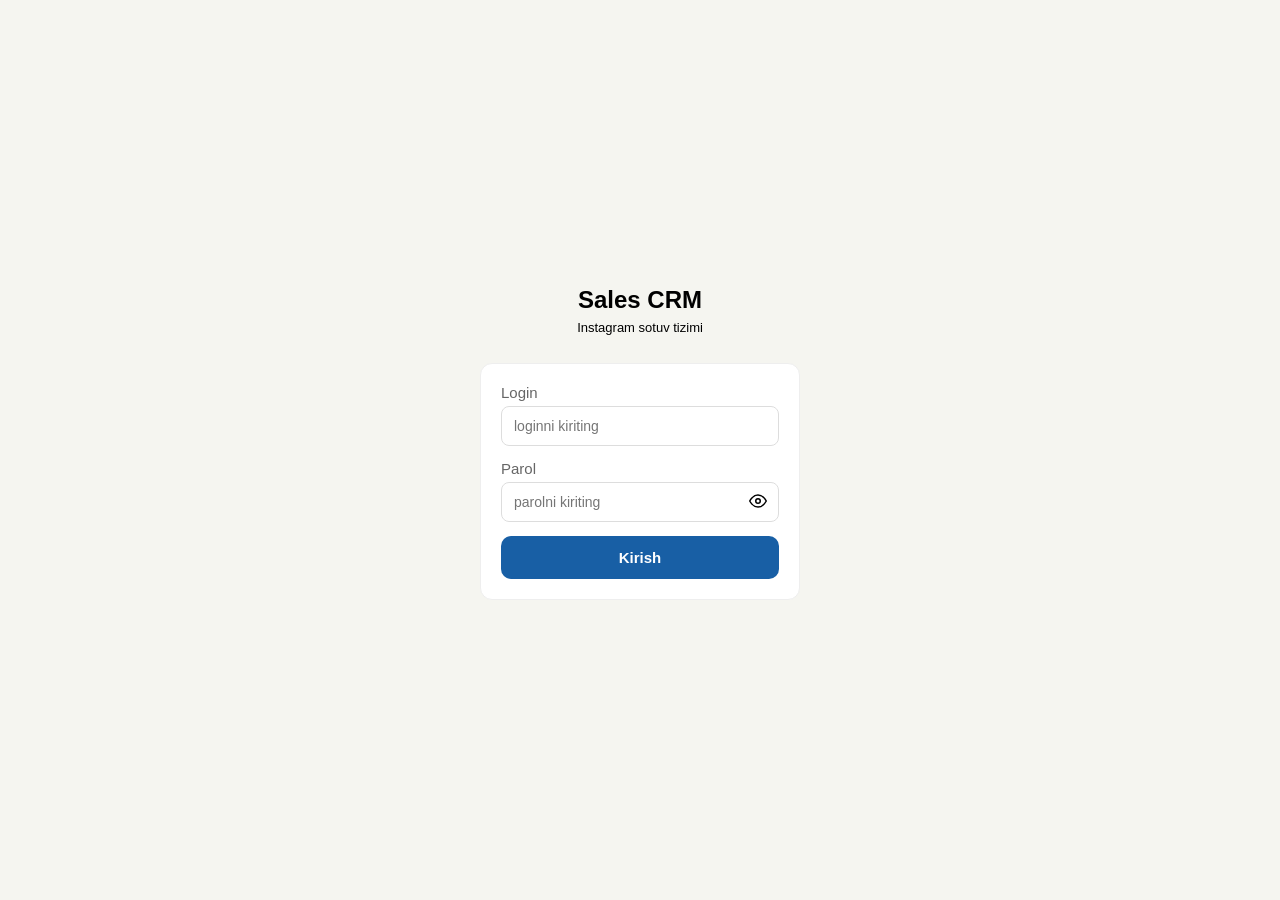
==== commit dfdcac0a: "Add files via upload" ====
--- a/public/index.html
+++ b/public/index.html
@@ -1,853 +1,909 @@
-﻿<!DOCTYPE html>
-<html lang="uz">
-<head>
-<meta charset="UTF-8">
-<meta name="viewport" content="width=device-width, initial-scale=1.0, maximum-scale=1.0">
-<title>Sales CRM</title>
-<link rel="stylesheet" href="css/style.css">
-<link rel="icon" href="data:,">
-</head>
-<body>
-
-<div id="pgL" class="scr show">
-  <div class="login-wrap">
-    <div style="width:100%;max-width:320px">
-      <div style="text-align:center;margin-bottom:28px">
-        <div style="font-size:24px;font-weight:700;color:#1a1a1a">Sales CRM</div>
-        <div style="font-size:13px;color:#999;margin-top:6px">Instagram sotuv tizimi</div>
-      </div>
-      <div class="card" style="padding:20px">
-        <div class="fg"><label class="fl">Login</label><input class="inp" type="text" id="li" placeholder="loginni kiriting"></div>
-        <div class="fg">
-          <label class="fl">Parol</label>
-          <div style="position:relative">
-            <input class="inp" type="password" id="lp" placeholder="parolni kiriting" style="padding-right:44px">
-            <button type="button" onclick="togglePass('lp',this)" style="position:absolute;right:12px;top:50%;transform:translateY(-50%);background:none;border:none;cursor:pointer;padding:0;color:#999;line-height:1">
-              <svg width="18" height="18" viewBox="0 0 24 24" fill="none" stroke="currentColor" stroke-width="2"><path d="M1 12s4-8 11-8 11 8 11 8-4 8-11 8-11-8-11-8z"/><circle cx="12" cy="12" r="3"/></svg>
-            </button>
-          </div>
-        </div>
-        <div id="lerr" style="font-size:15px;color:#dc3545;margin-bottom:10px;display:none">Login yoki parol noto'g'ri</div>
-        <button class="btn btnp" style="width:100%;padding:13px;border-radius:10px;font-size:15px;font-weight:600" onclick="doLogin()">Kirish</button>
-      </div>
-      <div id="lhints" style="margin-top:14px;font-size:14px;color:#999;text-align:center;line-height:2.2"></div>
-    </div>
-  </div>
-</div>
-
-<div id="pgM" class="scr">
-
-<!-- DESKTOP SIDEBAR -->
-<div id="mainLayout">
-<div id="sidebar">
-  <div class="s-logo">
-    <div class="s-logo-t" id="sideTitle">Dashboard</div>
-    <div class="s-logo-s" id="sideSub"></div>
-  </div>
-  <div class="s-tabs" id="sidebarTabs"></div>
-  <div class="s-logout">
-    <button class="btn" style="width:100%;padding:10px;font-size:14px;color:#dc2626;border-color:#eee" onclick="doLogout()">Chiqish</button>
-  </div>
-</div>
-
-<!-- CONTENT AREA -->
-<div id="contentArea">
-  <div class="topbar">
-    <div style="display:flex;align-items:center;gap:10px">
-      <button id="hamburgerBtn" onclick="openMobileSidebar()" style="display:none;align-items:center;justify-content:center;background:none;border:none;cursor:pointer;padding:4px;color:#1a1a1a">
-        <svg width="22" height="22" viewBox="0 0 24 24" fill="none" stroke="currentColor" stroke-width="2" stroke-linecap="round"><line x1="3" y1="6" x2="21" y2="6"/><line x1="3" y1="12" x2="21" y2="12"/><line x1="3" y1="18" x2="21" y2="18"/></svg>
-      </button>
-      <div><div class="topbar-t" id="ttitle" style="font-size:16px;font-weight:600;color:#1a1a1a">Dashboard</div><div class="topbar-s" id="tsub" style="font-size:14px;font-weight:500;color:#555;margin-top:2px"></div></div>
-    </div>
-  </div>
-
-  <!-- ADMIN: UMUMIY -->
-  <div id="tDash" class="sc" style="display:none">
-    <div style="display:flex;gap:6px;margin-bottom:12px;overflow-x:auto;padding-bottom:2px;padding-top:8px">
-      <button class="dfilter on" id="filterToday" onclick="setFilter('today',this)">Bugun</button>
-      <button class="dfilter" id="filterAll" onclick="setFilter('all',this)">Jami</button>
-      <button class="dfilter" id="rangeBtn" onclick="openRangePicker()">&#128197; Sana tanlash</button>
-    </div>
-    <div id="periodLabel" style="font-size:15px;color:#185FA5;font-weight:600;margin-bottom:10px;padding:0 2px"></div>
-    <div class="sg" id="dStats"></div>
-    <div class="card"><div class="ch" id="barTitle">Kunlik sotuvlar (7 kun)</div><div style="padding:0 14px 14px"><div class="bw" id="dBars"></div></div></div>
-    <div class="card"><div class="ch">Instagram profil &#8212; kunlik sotuvlar</div><div id="igDay"></div></div>
-    <div class="card"><div class="ch">Eng ko'p sotilganlar</div><div id="topP"></div></div>
-    <div class="card"><div class="ch" id="salesListTitle">Bugungi sotuvlar</div><div id="todayAll"></div></div>
-  </div>
-
-  <!-- ADMIN: JAMOA -->
-  <div id="tJamoa" class="sc" style="display:none">
-    <div class="seg" id="jSeg" style="margin-top:8px"><button class="sb on" onclick="jView('s',this)">Sotuvchilar</button><button class="sb" onclick="jView('i',this)">Instagram</button></div>
-    <div id="jS"></div><div id="jI" style="display:none"></div>
-  </div>
-
-  <!-- ADMIN: MAHSULOTLAR -->
-  <div id="tProd" class="sc" style="display:none">
-    <button class="btn btnp" style="width:100%;padding:13px;border-radius:10px;margin-bottom:14px;margin-top:8px;font-size:14px;font-weight:600" onclick="openAddProd()">+ Mahsulot qo'shish</button>
-    <div style="padding:0 0 10px;position:sticky;top:0;background:#f5f5f0;z-index:5"><div style="position:relative"><input class="inp" id="prodAdmSearch" placeholder="🔍 Mahsulot qidirish..." oninput="clearTimeout(window._st2);window._st2=setTimeout(()=>{window._prodAdmPage=1;renderProdAdm()},300);document.getElementById('admClear').style.display=this.value?'flex':'none'" style="background:white;border-radius:12px;padding-right:40px"><button id="admClear" onclick="document.getElementById('prodAdmSearch').value='';document.getElementById('admClear').style.display='none';renderProdAdm()" style="display:none;position:absolute;right:10px;top:50%;transform:translateY(-50%);background:none;border:none;cursor:pointer;color:#999;font-size:18px;align-items:center;justify-content:center;width:28px;height:28px;border-radius:50%">✕</button></div></div>
-    <div id="prodAdm"></div>
-  </div>
-
-  <!-- ADMIN: SOTUVCHILAR -->
-  <div id="tSellers" class="sc" style="display:none">
-    <div class="seg" id="sSeg" style="margin-top:8px"><button class="sb on" onclick="sView('sellers',this)">Ishchilar</button><button class="sb" onclick="sView('instagram',this)">Instagram profil</button></div>
-    <div id="sViewSellers">
-      <button class="btn btnp" style="width:100%;padding:13px;border-radius:10px;margin-bottom:14px;font-size:14px;font-weight:600" onclick="openAddSeller()">+ Ishchi qo'shish</button>
-      <div id="sellerAdm"></div>
-      <!-- Bonus/Jarima sozlamalari -->
-      <div class="sc-card" style="margin-top:12px">
-        <div style="font-size:14px;font-weight:700;color:#1a1a1a;margin-bottom:12px">Bonus / Jarima sozlamalari</div>
-        <div style="display:grid;grid-template-columns:1fr 1fr;gap:8px;margin-bottom:10px">
-          <div>
-            <label style="font-size:12px;color:#999;display:block;margin-bottom:4px">Bonus chegarasi (%)</label>
-            <input class="inp" type="number" id="bonusConvInp" placeholder="21" style="padding:8px 10px;font-size:14px">
-          </div>
-          <div>
-            <label style="font-size:12px;color:#999;display:block;margin-bottom:4px">Bonus miqdori (so'm)</label>
-            <input class="inp" type="number" id="bonusAmtInp" placeholder="30000" style="padding:8px 10px;font-size:14px">
-          </div>
-          <div>
-            <label style="font-size:12px;color:#999;display:block;margin-bottom:4px">Jarima chegarasi (%)</label>
-            <input class="inp" type="number" id="fineConvInp" placeholder="10" style="padding:8px 10px;font-size:14px">
-          </div>
-          <div>
-            <label style="font-size:12px;color:#999;display:block;margin-bottom:4px">Jarima miqdori (so'm)</label>
-            <input class="inp" type="number" id="fineAmtInp" placeholder="20000" style="padding:8px 10px;font-size:14px">
-          </div>
-        </div>
-        <button class="btn btnp" style="width:100%;padding:10px;border-radius:10px;font-weight:600" onclick="saveBonusConfig()">Saqlash</button>
-      </div>
-      <!-- Xarajatlar bo'limi -->
-    </div>
-    <div id="sViewInstagram" style="display:none">
-      <button class="btn btnp" style="width:100%;padding:13px;border-radius:10px;margin-bottom:14px;font-size:14px;font-weight:600" onclick="openAddIg()">+ Instagram profil qo'shish</button>
-      <div id="igAdm"></div>
-    </div>
-  </div>
-
-  <!-- ADMIN: TAHLIL -->
-  <div id="tTahlil" class="sc" style="display:none">
-    <div style="display:flex;gap:6px;margin-bottom:14px;overflow-x:auto;padding-bottom:2px;padding-top:8px">
-      <button class="dfilter on" id="tFilterToday" onclick="setTahlilFilter('today',this)">Kecha</button>
-      <button class="dfilter" id="tFilterAll" onclick="setTahlilFilter('all',this)">Jami</button>
-      <button class="dfilter" id="tRangeBtn" onclick="openTahlilRange()">&#128197; Sana tanlash</button>
-    </div>
-    <div id="tahlilPeriod" style="font-size:14px;color:#185FA5;font-weight:600;margin-bottom:10px;padding:5px 10px;background:#EFF6FF;border-radius:8px;display:inline-block"></div>
-
-
-    <!-- Sotuvchilar konversiyasi paneli -->
-    <div id="sellerConvBlock" style="margin-bottom:14px">
-      <div style="background:var(--color-background-secondary,#f9f9f7);border-radius:14px;padding:12px 14px;border:0.5px solid #e5e7eb">
-        <div style="font-size:12px;font-weight:700;color:#6b7280;letter-spacing:.5px;margin-bottom:10px;display:flex;align-items:center;gap:6px">
-          <svg width="13" height="13" viewBox="0 0 24 24" fill="none" stroke="currentColor" stroke-width="2.5" stroke-linecap="round" stroke-linejoin="round"><path d="M17 21v-2a4 4 0 0 0-4-4H5a4 4 0 0 0-4 4v2"/><circle cx="9" cy="7" r="4"/><path d="M23 21v-2a4 4 0 0 0-3-3.87"/><path d="M16 3.13a4 4 0 0 1 0 7.75"/></svg>
-          SOTUVCHILAR KONVERSIYASI
-        </div>
-        <div id="sellerConvList"></div>
-        <div style="display:flex;gap:12px;justify-content:center;margin-top:10px;flex-wrap:wrap">
-          <div style="display:flex;align-items:center;gap:4px"><div style="width:7px;height:7px;border-radius:50%;background:#15803d"></div><span style="font-size:11px;color:#888">21%+ bonus</span></div>
-          <div style="display:flex;align-items:center;gap:4px"><div style="width:7px;height:7px;border-radius:50%;background:#d97706"></div><span style="font-size:11px;color:#888">10-21% neytral</span></div>
-          <div style="display:flex;align-items:center;gap:4px"><div style="width:7px;height:7px;border-radius:50%;background:#dc2626"></div><span style="font-size:11px;color:#888">10% jarima</span></div>
-        </div>
-      </div>
-    </div>
-    <div style="display:flex;align-items:center;justify-content:space-between;margin-bottom:8px;gap:8px">
-      <div style="display:flex;align-items:center;gap:8px">
-        <div style="width:32px;height:32px;background:#EFF6FF;border-radius:8px;display:flex;align-items:center;justify-content:center;flex-shrink:0">
-          <svg width="16" height="16" viewBox="0 0 24 24" fill="none" stroke="#185FA5" stroke-width="2" stroke-linecap="round" stroke-linejoin="round"><rect x="2" y="2" width="20" height="20" rx="5"/><path d="M16 11.37A4 4 0 1112.63 8 4 4 0 0116 11.37z"/><line x1="17.5" y1="6.5" x2="17.51" y2="6.5"/></svg>
-        </div>
-        <div>
-          <div style="font-size:14px;font-weight:700;color:#1a1a1a">Instagram profil statistikasi</div>
-          <div style="font-size:13px;color:#999">Har bir profil bo'yicha reklama tahlili</div>
-        </div>
-      </div>
-      <button id="igExcelBtn" onclick="downloadIgExcel()" style="display:flex;align-items:center;gap:6px;background:#185FA5;color:#fff;border:none;border-radius:8px;padding:8px 14px;font-size:13px;font-weight:600;cursor:pointer;font-family:inherit;white-space:nowrap;flex-shrink:0">
-        <svg width="14" height="14" viewBox="0 0 24 24" fill="none" stroke="currentColor" stroke-width="2" stroke-linecap="round" stroke-linejoin="round"><path d="M21 15v4a2 2 0 01-2 2H5a2 2 0 01-2-2v-4"/><polyline points="7 10 12 15 17 10"/><line x1="12" y1="15" x2="12" y2="3"/></svg>
-        Excel
-      </button>
-    </div>
-    <div style="overflow-x:auto;margin-bottom:16px">
-      <table style="width:100%;border-collapse:collapse;font-size:15px;min-width:560px">
-        <thead id="tahlilHead1"><tr style="background:#f5f5f0">
-        </tr></thead>
-        <tbody id="tahlilBody1"></tbody>
-      </table>
-    </div>
-    <div style="display:flex;align-items:center;justify-content:space-between;margin-bottom:8px">
-      <div style="display:flex;align-items:center;gap:8px">
-        <div style="width:32px;height:32px;background:#F0FDF4;border-radius:8px;display:flex;align-items:center;justify-content:center;flex-shrink:0">
-          <svg width="16" height="16" viewBox="0 0 24 24" fill="none" stroke="#16a34a" stroke-width="2" stroke-linecap="round" stroke-linejoin="round"><path d="M6 2L3 6v14a2 2 0 002 2h14a2 2 0 002-2V6l-3-4z"/><line x1="3" y1="6" x2="21" y2="6"/><path d="M16 10a4 4 0 01-8 0"/></svg>
-        </div>
-        <div><div style="font-size:14px;font-weight:700;color:#1a1a1a">Mahsulot bo'yicha reklama tahlili</div><div style="font-size:13px;color:#999">Har bir mahsulotga sarflangan budjet va natijalar</div></div>
-      </div>
-      <button id="prodExcelBtn" onclick="downloadProdExcel()" style="display:flex;align-items:center;gap:6px;background:#16a34a;color:#fff;border:none;border-radius:8px;padding:8px 14px;font-size:13px;font-weight:600;cursor:pointer;font-family:inherit;white-space:nowrap">
-        <svg width="14" height="14" viewBox="0 0 24 24" fill="none" stroke="currentColor" stroke-width="2" stroke-linecap="round" stroke-linejoin="round"><path d="M21 15v4a2 2 0 01-2 2H5a2 2 0 01-2-2v-4"/><polyline points="7 10 12 15 17 10"/><line x1="12" y1="15" x2="12" y2="3"/></svg>
-        Excel
-      </button>
-    </div>
-    <div style="overflow-x:auto;margin-bottom:16px">
-      <table style="width:100%;border-collapse:collapse;font-size:15px;min-width:600px">
-        <thead id="tahlilHead2"><tr style="background:#f5f5f0">
-        </tr></thead>
-        <tbody id="tahlilBody2"></tbody>
-      </table>
-    </div>
-
-    <!-- Reklama ro'yxati paneli - jadval tagida -->
-    <div id="activeAdsPanel" style="background:white;border-radius:14px;border:0.5px solid #e5e7eb;margin-top:16px;overflow:hidden"></div>
-
-  </div>
-
-  <!-- TOPSHIRIQLAR VA E'LONLAR -->
-  <div id="tTasks" class="sc" style="display:none"></div>
-
-  <!-- BIZNES STRATEGIYASI -->
-  <div id="tStrategy" class="sc" style="display:none"></div>
-
-  <!-- SOF FOYDA - alohida tab -->
-  <div id="tSofFoyda" class="sc" style="display:none">
-    <div id="sofFoydaBlock" style="margin-bottom:14px">
-      <div style="display:flex;gap:6px;margin-bottom:10px;overflow-x:auto;padding-bottom:2px;padding-top:8px">
-        <button class="dfilter sf-filter-btn on" onclick="setSFFilter('today',this)">Bugun</button>
-        <button class="dfilter sf-filter-btn" onclick="setSFFilter('all',this)">Hammasi</button>
-        <button class="dfilter sf-filter-btn" onclick="setSFFilter('range',this)">&#128197; Sana tanlash</button>
-      </div>
-
-      <div style="background:#0F172A;border-radius:16px;padding:18px;position:relative;overflow:hidden">
-        <div style="position:absolute;right:-20px;top:-20px;width:110px;height:110px;background:#1E293B;border-radius:50%"></div>
-        <div style="position:absolute;right:20px;top:20px;width:65px;height:65px;background:#334155;border-radius:50%"></div>
-        <div style="font-size:11px;color:#94A3B8;font-weight:600;letter-spacing:1px;position:relative;z-index:1" id="sfPeriodLabel">DAVR</div>
-        <div style="display:flex;align-items:baseline;gap:6px;position:relative;z-index:1;margin:4px 0 2px">
-          <div style="font-size:30px;font-weight:800;color:#fff" id="sfAmount">0</div>
-          <div style="font-size:12px;color:#94A3B8" id="sfCurrency">so'm</div>
-        </div>
-        <div style="font-size:12px;font-weight:700;position:relative;z-index:1" id="sfSubLabel" style="color:#4ADE80">0% foydalilik</div>
-      </div>
-      <div style="display:grid;grid-template-columns:1fr 1fr;gap:8px;margin-top:8px">
-        <div style="background:white;border-radius:12px;padding:10px 12px;border:0.5px solid #e5e7eb">
-          <div style="font-size:11px;color:#888;margin-bottom:2px">Jami daromad</div>
-          <div style="font-size:16px;font-weight:700;color:#16a34a" id="sfRev">0</div>
-          <div style="font-size:11px;color:#888">so'm</div>
-        </div>
-        <div style="background:white;border-radius:12px;padding:10px 12px;border:0.5px solid #e5e7eb">
-          <div style="font-size:11px;color:#888;margin-bottom:2px">Jami xarajat</div>
-          <div style="font-size:16px;font-weight:700;color:#dc2626" id="sfExp">0</div>
-          <div style="font-size:11px;color:#888">so'm</div>
-        </div>
-      </div>
-      <div style="background:white;border-radius:12px;padding:12px;border:0.5px solid #e5e7eb;margin-top:8px">
-        <div style="font-size:12px;font-weight:700;color:#1a1a1a;margin-bottom:8px">Xarajatlar taqsimoti</div>
-        <div id="sfBreakdown"></div>
-        <div style="background:#F0FDF4;border-radius:10px;padding:10px 12px;display:flex;justify-content:space-between;align-items:center;margin-top:8px" id="sfNetRow">
-          <div style="display:flex;align-items:center;gap:6px">
-            <svg width="14" height="14" viewBox="0 0 24 24" fill="none" stroke="#15803D" stroke-width="2.5" stroke-linecap="round" stroke-linejoin="round"><path d="M12 2v20M17 5H9.5a3.5 3.5 0 0 0 0 7h5a3.5 3.5 0 0 1 0 7H6"/></svg>
-            <span style="font-size:12px;font-weight:700;color:#15803D" id="sfNetLabel">Sof foyda</span>
-            <span style="background:#DCFCE7;color:#15803D;padding:2px 6px;border-radius:20px;font-size:11px;font-weight:700" id="sfMarginPill">0%</span>
-          </div>
-          <div style="font-size:16px;font-weight:800;color:#15803D" id="sfNet">0</div>
-        </div>
-      </div>
-    </div>
-    <div class="sc-card" style="margin-top:12px">
-        <div style="display:flex;align-items:center;justify-content:space-between;margin-bottom:12px">
-          <div style="font-size:14px;font-weight:700;color:#1a1a1a">Oylik xarajatlar</div>
-          <button onclick="openAddExpense()" style="background:#185FA5;color:#fff;border:none;border-radius:8px;padding:6px 14px;font-size:13px;font-weight:600;cursor:pointer;font-family:inherit">+ Qo'shish</button>
-        </div>
-        <div id="expenseList"></div>
-      </div>
-  </div>
-
-  <!-- ADMIN: PROFIL -->
-  <div id="tProfile" class="sc" style="display:none">
-    <div class="sc-card" style="margin-bottom:12px;margin-top:8px">
-      <div style="display:flex;align-items:center;gap:14px;margin-bottom:16px">
-        <div style="width:56px;height:56px;border-radius:50%;background:#DBEAFE;color:#1e40af;display:flex;align-items:center;justify-content:center;font-size:20px;font-weight:700;flex-shrink:0" id="adminAvatar">AK</div>
-        <div><div style="font-size:17px;font-weight:700;color:#1a1a1a" id="adminNameDisp">Ali Karimov</div><div style="font-size:15px;color:#888;margin-top:2px">Administrator</div></div>
-      </div>
-      <div style="border-top:1px solid #f0f0ec;padding-top:14px">
-        <div class="fg"><label class="fl">To'liq ism</label><input class="inp" type="text" id="adminName" placeholder="Ism Familiya"></div>
-        <div class="fg"><label class="fl">Login</label><input class="inp" type="text" id="adminLogin" placeholder="login"></div>
-        <div class="fg"><label class="fl">Yangi parol</label><input class="inp" type="password" id="adminPass" placeholder="Bo'sh qoldirsa o'zgarmaydi"></div>
-        <div class="fg"><label class="fl">Parolni tasdiqlang</label><input class="inp" type="password" id="adminPass2" placeholder="Parolni qaytaring"></div>
-        <div id="profileErr" style="font-size:15px;color:#dc3545;margin-bottom:10px;display:none"></div>
-        <button class="btn btnp" style="width:100%;padding:12px;border-radius:10px;font-weight:600" onclick="saveAdminProfile()">Saqlash</button>
-        <div style="padding-top:14px;border-top:1px solid #f0f0ec;margin-top:4px">
-          <div style="font-size:13px;color:#999;margin-bottom:8px">Test ma'lumotlar</div>
-          <button class="btn" style="width:100%;padding:12px;border-radius:10px;color:#dc2626;border-color:#eee;font-weight:600" onclick="clearTestSales()">&#128465; Test sotuvlarni tozalash</button>
-        </div>
-      </div>
-    </div>
-  </div>
-
-  <!-- YETKAZUVCHI/OMBORCHI: DELIVERY -->
-  <div id="tDelivery" class="sc" style="display:none">
-    <div id="deliveryContent"></div>
-  </div>
-
-  <!-- OMBORCHI: WAREHOUSE -->
-  <div id="tWarehouse" class="sc" style="display:none">
-    <div id="warehouseContent"></div>
-  </div>
-
-  <!-- KPI & MAQSADLAR -->
-  <div id="tKPI" class="sc" style="display:none">
-    <div id="kpiContent"></div>
-  </div>
-
-  <!-- VIDEO MULOQOT -->
-  <div id="tVideo" class="sc" style="display:none">
-    <div id="videoContent"></div>
-  </div>
-
-
-  <!-- SOTUVCHI: DASHBOARD -->
-  <div id="tMyD" class="sc" style="display:none">
-    <div class="sg" id="myStats" style="margin-top:8px"></div>
-    <div style="position:sticky;top:0;background:#f5f5f0;z-index:5;padding:10px 0 6px">
-      <div style="position:relative">
-        <input class="inp" id="sotuvSearch" placeholder="🔍 Mahsulot qidirish..." oninput="clearTimeout(window._st);window._st=setTimeout(()=>{window._sotuvPage=1;renderSotuv()},300);document.getElementById('sotuvClear').style.display=this.value?'flex':'none'" style="background:white;border-radius:12px;padding-right:40px">
-        <button id="sotuvClear" onclick="document.getElementById('sotuvSearch').value='';document.getElementById('sotuvClear').style.display='none';renderSotuv()" style="display:none;position:absolute;right:10px;top:50%;transform:translateY(-50%);background:none;border:none;cursor:pointer;color:#999;font-size:18px;align-items:center;justify-content:center;width:28px;height:28px;border-radius:50%">✕</button>
-      </div>
-    </div>
-    <div id="prodList"></div>
-  </div>
-
-  <!-- SOTUVCHI: SOTUV -->
-
-
-  <!-- SOTUVCHI: TARIX -->
-  <div id="tTarix" class="sc" style="display:none">
-    <div id="myMonthlyBlock" style="margin-bottom:14px;margin-top:8px"></div>
-    <div style="display:flex;gap:6px;margin-bottom:12px;overflow-x:auto;padding-bottom:2px">
-      <button class="dfilter on" id="txFilterToday" onclick="setTarixFilter('today',this)">Bugun</button>
-      <button class="dfilter" id="txFilterAll" onclick="setTarixFilter('all',this)">Jami</button>
-      <button class="dfilter" id="txRangeBtn" onclick="openTarixRange()">&#128197; Sana tanlash</button>
-    </div>
-    <div id="tarixPeriod" style="font-size:15px;color:#185FA5;font-weight:600;margin-bottom:10px"></div>
-    <div class="sg" id="tarixSt"></div>
-    <div class="card"><div style="padding:8px 14px;font-size:13px;font-weight:700;color:#185FA5;border-bottom:1px solid #f0f0ec">Batafsil sotuvlar ro'yxati</div><div id="tarixW"></div></div>
-  </div>
-
-  <!-- SOTUVCHI: BUYURTMALAR -->
-  <div id="tMyOrders" class="sc" style="display:none">
-    <div id="myOrdersContent"></div>
-  </div>
-
-  <!-- SOTUVCHI: JAMOA -->
-  <div id="tMyJ" class="sc" style="display:none">
-    <div class="seg" style="margin-top:8px"><button class="sb on" onclick="mjView('s',this)">Sotuvchilar</button><button class="sb" onclick="mjView('i',this)">Instagram</button></div>
-    <div id="mjS"></div><div id="mjI" style="display:none"></div>
-  </div>
-
-  <div id="tabFilterBar" style="display:none;padding:6px 12px;background:#f5f5f0;border-bottom:0.5px solid #e5e7eb;position:fixed;top:0;left:220px;right:0;z-index:20;overflow:hidden">
-    <div id="whFilters" style="display:none;gap:6px;overflow-x:auto;padding-bottom:2px">
-      <button id="wf_all" onclick="setWarehouseFilter('all')" style="flex-shrink:0;padding:7px 14px;border-radius:10px;border:2px solid #185FA5;background:#EFF6FF;color:#185FA5;font-size:13px;font-weight:700;cursor:pointer;font-family:inherit;white-space:nowrap">Hammasi</button>
-      <button id="wf_out" onclick="setWarehouseFilter('out')" style="flex-shrink:0;padding:7px 14px;border-radius:10px;border:2px solid #e5e7eb;background:white;color:#888;font-size:13px;font-weight:700;cursor:pointer;font-family:inherit;white-space:nowrap">Tugagan</button>
-      <button id="wf_low" onclick="setWarehouseFilter('low')" style="flex-shrink:0;padding:7px 14px;border-radius:10px;border:2px solid #e5e7eb;background:white;color:#888;font-size:13px;font-weight:700;cursor:pointer;font-family:inherit;white-space:nowrap">Oz qoldi</button>
-      <button id="wf_ok" onclick="setWarehouseFilter('ok')" style="flex-shrink:0;padding:7px 14px;border-radius:10px;border:2px solid #e5e7eb;background:white;color:#888;font-size:13px;font-weight:700;cursor:pointer;font-family:inherit;white-space:nowrap">Yetarli</button>
-    </div>
-    <div id="delFilters" style="display:none;gap:6px;overflow-x:auto;padding-bottom:2px">
-      <button id="df_new" onclick="setDeliveryFilter('new')" style="flex-shrink:0;padding:8px 20px;border-radius:10px;border:2px solid #185FA5;background:#EFF6FF;color:#185FA5;font-size:13px;font-weight:700;cursor:pointer;font-family:inherit;white-space:nowrap">Yangi</button>
-      <button id="df_sent" onclick="setDeliveryFilter('sent')" style="flex-shrink:0;padding:8px 20px;border-radius:10px;border:2px solid #e5e7eb;background:white;color:#888;font-size:13px;font-weight:700;cursor:pointer;font-family:inherit;white-space:nowrap">Jo'natildi</button>
-      <button id="df_delivered" onclick="setDeliveryFilter('delivered')" style="flex-shrink:0;padding:8px 20px;border-radius:10px;border:2px solid #e5e7eb;background:white;color:#888;font-size:13px;font-weight:700;cursor:pointer;font-family:inherit;white-space:nowrap">Yetkazildi</button>
-    </div>
-  </div>
-  <div class="tabbar" id="tabbar"></div>
-</div><!-- contentArea -->
-</div><!-- mainLayout -->
-
-<!-- MOBILE SIDEBAR -->
-<div id="sbOverlay" onclick="closeMobileSidebar()"></div>
-<div id="mobileSidebar">
-  <div class="s-logo">
-    <div>
-      <div style="font-size:15px;font-weight:700;color:#1a1a1a" id="mobSideTitle">Menu</div>
-      <div style="font-size:12px;color:#888" id="mobSideSub"></div>
-    </div>
-    <button onclick="closeMobileSidebar()" style="background:none;border:none;cursor:pointer;font-size:24px;color:#999">×</button>
-  </div>
-  <div class="s-tabs" id="mobileSidebarTabs"></div>
-  <div style="padding:12px 20px;border-top:1px solid #f0f0ec">
-    <button class="btn" style="width:100%;padding:10px;font-size:14px;color:#dc2626;border-color:#eee" onclick="doLogout()">Chiqish</button>
-  </div>
-</div>
-</div>
-
-  <!-- KPI MODAL -->
-  <div class="cw" id="kpiModalW">
-    <div class="cb" style="max-width:420px;width:100%;max-height:90vh;overflow-y:auto">
-      <div class="bt" id="kpiModalTitle">Maqsad belgilash</div>
-      <div class="fg"><label class="fl">Ishchi</label><select class="inp" id="kpiSeller" onchange="_onKpiSellerChange()"></select></div>
-      <div class="fg"><label class="fl">Metrika</label><select class="inp" id="kpiType" onchange="_onKpiTypeChange()"></select></div>
-      <div class="fg"><label class="fl">Oy</label><input class="inp" type="month" id="kpiMonth"></div>
-      <div class="fg">
-        <label class="fl">Oylik maqsad</label>
-        <div style="display:flex;align-items:center;gap:8px">
-          <input class="inp" type="number" id="kpiTarget" placeholder="Masalan: 100" min="0" style="flex:1">
-          <span id="kpiUnitLabel" style="font-size:14px;color:#888;font-weight:600;min-width:32px">ta</span>
-        </div>
-      </div>
-      <div style="display:flex;gap:10px;margin-top:4px">
-        <button class="btn" style="flex:1;padding:12px" onclick="closeKpiModal()">Bekor</button>
-        <button class="btn btnp" style="flex:1;padding:12px;border-radius:8px;font-weight:600" onclick="saveKpi()">Saqlash</button>
-      </div>
-    </div>
-  </div>
-
-
-<div class="toast" id="toast"></div>
-
-<!-- CONFIRM SOTUV -->
-<div class="cw" id="confW">
-  <div class="cb" style="max-height:90vh;overflow-y:auto">
-    <div style="display:flex;align-items:center;justify-content:space-between;margin-bottom:14px">
-      <div style="font-size:16px;font-weight:700">&#128722; Buyurtma</div>
-      <button onclick="closeConf()" style="background:none;border:none;cursor:pointer;padding:4px;border-radius:8px"><svg width="20" height="20" viewBox="0 0 24 24" fill="none" stroke="#888" stroke-width="2.5"><line x1="18" y1="6" x2="6" y2="18"/><line x1="6" y1="6" x2="18" y2="18"/></svg></button>
-    </div>
-    <div id="cartItemsList" style="margin-bottom:4px"></div>
-    <div style="display:flex;justify-content:space-between;align-items:center;padding:10px 12px;background:#EFF6FF;border-radius:10px;margin-bottom:16px">
-      <span style="font-size:14px;font-weight:700;color:#185FA5">Jami to'lov:</span>
-      <span id="cartTotalAmt" style="font-size:16px;font-weight:800;color:#185FA5">0 so'm</span>
-    </div>
-    <div class="fg"><label class="fl">Mijoz ismi <span style="color:#dc2626">*</span></label>
-      <input class="inp" type="text" id="custName" placeholder="Ism Familiya"></div>
-    <div class="fg" style="position:relative"><label class="fl">Telefon raqami <span style="color:#dc2626">*</span></label>
-      <input class="inp" type="tel" id="custPhone" placeholder="XX XXX XXXX" maxlength="9" oninput="fmtPhone(this)" style="padding-left:68px"><span style="position:absolute;left:12px;bottom:10px;font-size:15px;color:#555;pointer-events:none;font-weight:500">+998</span></div>
-    <div class="fg"><label class="fl">Manzil <span style="color:#dc2626">*</span></label>
-      <input class="inp" type="text" id="custAddress" placeholder="Viloyat, Shahar, Ko'cha"></div>
-    <div class="fg">
-      <label class="fl">To'lov turi <span style="color:#dc2626">*</span></label>
-      <div style="display:flex;gap:8px">
-        <button id="payCardBtn" onclick="setPayType('card')" style="flex:1;padding:10px;border-radius:10px;border:2px solid #185FA5;background:#EFF6FF;color:#185FA5;font-weight:700;font-size:14px;cursor:pointer;font-family:inherit">&#128179; Karta</button>
-        <button id="payCashBtn" onclick="setPayType('cash')" style="flex:1;padding:10px;border-radius:10px;border:2px solid #e5e7eb;background:white;color:#888;font-weight:700;font-size:14px;cursor:pointer;font-family:inherit">&#128181; Naqd</button>
-      </div>
-      <input type="hidden" id="custPayType" value="card">
-    </div>
-    <div class="fg"><label class="fl">Izoh</label>
-      <input class="inp" type="text" id="custNote" placeholder="Masalan: bugun kechgacha yetkazish kerak"></div>
-    <div class="fg">
-      <label class="fl">To'lov cheki</label>
-      <div id="receiptUploadArea" onclick="document.getElementById('receiptFile').click()" style="border:2px dashed #e5e7eb;border-radius:10px;padding:14px;text-align:center;cursor:pointer;background:#fafaf8">
-        <div id="receiptPreview" style="display:none"><img id="receiptImg" style="max-width:100%;max-height:160px;border-radius:8px;object-fit:contain"></div>
-        <div id="receiptPlaceholder" style="color:#999;font-size:13px">&#128247; Chek rasmini yuklang</div>
-      </div>
-      <input type="file" id="receiptFile" accept="image/*" style="display:none" onchange="handleReceiptImg(this)">
-    </div>
-    <div id="confErr" style="font-size:13px;color:#dc2626;margin-bottom:8px;display:none">Ism, telefon va manzilni to'ldiring!</div>
-    <div style="display:flex;gap:10px">
-      <button class="btn" style="flex:1;padding:12px" onclick="closeConf()">Bekor</button>
-      <button class="btn btnp" style="flex:1;padding:12px;border-radius:8px;font-weight:600" onclick="confirmSell()">Saqlash &#10003;</button>
-    </div>
-  </div>
-</div>
-
-<!-- PROD SHEET -->
-<div class="mw" id="prodSh">
-  <div class="bs">
-    <div class="bsh"></div>
-    <div class="bt" id="pShT">Mahsulot qo'shish</div>
-    <div class="fg">
-      <label class="fl">Rasmlar yuklash (bir necha rasm yuklash mumkin)</label>
-      <div style="display:flex;flex-wrap:wrap;gap:8px;margin-bottom:8px" id="imgPreviewList"></div>
-      <div onclick="document.getElementById('imgF').click()" style="border:2px dashed #ddd;border-radius:10px;padding:14px;text-align:center;cursor:pointer;background:#f9f9f7">
-        <div style="font-size:24px;margin-bottom:4px">📷</div>
-        <div style="font-size:13px;color:#888">+ Rasm qo'shish</div>
-      </div>
-      <input type="file" id="imgF" accept="image/*" multiple style="display:none" onchange="handleImgMulti(this)">
-    </div>
-    <div class="fg"><label class="fl">Instagram profil</label><select class="inp" id="pIg"></select></div>
-    <div class="fg"><label class="fl">Mahsulot nomi</label><input class="inp" type="text" id="pN" placeholder="Masalan: Premium kurs"></div>
-    <div class="fg"><label class="fl">Narx (so'm)</label><input class="inp" type="number" id="pPr" placeholder="1500000"></div>
-    <div class="fg"><label class="fl">Tannarx (so'm)</label><input class="inp" type="number" id="pCost" placeholder="Sotib olish narxi"></div>
-    <div class="fg"><label class="fl">Boshlang'ich soni (dona)</label><input class="inp" type="number" id="pStock" placeholder="Masalan: 10" min="0"></div>
-    <div style="display:flex;gap:10px">
-      <button class="btn" style="flex:1;padding:12px" onclick="closeSh('prodSh')">Bekor</button>
-      <button class="btn btnp" style="flex:1;padding:12px;border-radius:8px;font-weight:600" onclick="saveProd()">Saqlash</button>
-    </div>
-  </div>
-</div>
-
-<!-- SELLER SHEET -->
-<div class="mw" id="selSh">
-  <div class="bs">
-    <div class="bsh"></div>
-    <div class="bt" id="selShT">Sotuvchi qo'shish</div>
-    <div class="fg"><label class="fl">To'liq ism</label><input class="inp" type="text" id="sNm" placeholder="Ism Familiya"></div>
-    <div class="fg" id="loginFg"><label class="fl">Login</label><input class="inp" type="text" id="sLg" placeholder="login123"></div>
-    <div class="fg" id="passFg"><label class="fl">Parol</label><input class="inp" type="text" id="sPw" placeholder="parol"></div>
-    <div class="fg" id="salaryFg" style="display:none"><label class="fl">Oylik maosh (so'm)</label><input class="inp" type="number" id="sSalary" placeholder="Masalan: 1000000"></div>
-    <div class="fg" id="commFg"><label class="fl" id="commLabel">1 sotuv uchun haq (so'm)</label><input class="inp" type="number" id="sComm" placeholder="Masalan: 10000"></div>
-    <div class="fg">
-      <label class="fl">Lavozim</label>
-      <select class="inp" id="sRole" onchange="onRoleChange()">
-        <option value="sotuvchi">Sotuvchi</option>
-        <option value="targetolog">Targetolog</option>
-        <option value="mobilograf">Mobilograf</option>
-        <option value="omborchi">Omborchi</option>
-        <option value="yetkazuvchi">Yetkazuvchi</option>
-      </select>
-    </div>
-    <div class="fg" id="igField"><label class="fl">Instagram profil</label><select class="inp" id="sIg"></select></div>
-    <div class="fg" id="startDateFg" style="display:none">
-      <label class="fl">Ish boshlagan sana</label>
-      <div style="display:flex;gap:6px">
-        <input class="inp" type="number" id="sStartDay" onchange="updateStartDate()" placeholder="KK" min="1" max="31" style="width:60px;text-align:center">
-        <input class="inp" type="number" id="sStartMonth" onchange="updateStartDate()" placeholder="OO" min="1" max="12" style="width:60px;text-align:center">
-        <input class="inp" type="number" id="sStartYear" onchange="updateStartDate()" placeholder="YYYY" min="2020" max="2099" style="flex:1;text-align:center">
-      </div>
-      <input type="hidden" id="sStartDate">
-    </div>
-    <div id="selErr" style="font-size:15px;color:#dc3545;margin-bottom:10px;display:none">Barcha maydonlarni to'ldiring</div>
-    <div style="display:flex;gap:10px">
-      <button class="btn" style="flex:1;padding:12px" onclick="closeSh('selSh')">Bekor</button>
-      <button class="btn btnp" style="flex:1;padding:12px;border-radius:8px;font-weight:600" onclick="saveSeller()">Saqlash</button>
-    </div>
-  </div>
-</div>
-
-<!-- INSTAGRAM SHEET -->
-<div class="mw" id="igSh">
-  <div class="bs">
-    <div class="bsh"></div>
-    <div class="bt" id="igShT">Instagram profil qo'shish</div>
-    <div class="fg"><label class="fl">Instagram username</label><input class="inp" type="text" id="igNm" placeholder="@username"></div>
-    <div id="igErr" style="font-size:15px;color:#dc3545;margin-bottom:10px;display:none">Username kiriting</div>
-    <div style="display:flex;gap:10px">
-      <button class="btn" style="flex:1;padding:12px" onclick="closeSh('igSh')">Bekor</button>
-      <button class="btn btnp" style="flex:1;padding:12px;border-radius:8px;font-weight:600" onclick="saveIg()">Saqlash</button>
-    </div>
-  </div>
-</div>
-
-<!-- RANGE PICKER -->
-<div id="rangePickerW" style="display:none;position:fixed;inset:0;align-items:flex-end;justify-content:center;background:rgba(0,0,0,.5);z-index:100">
-  <div style="background:#fff;border-radius:16px 16px 0 0;padding:20px 16px 32px;width:100%;max-width:480px">
-    <div style="width:36px;height:4px;background:#ddd;border-radius:2px;margin:0 auto 16px"></div>
-    <div style="font-size:16px;font-weight:600;margin-bottom:4px;color:#1a1a1a">Sana oraligini tanlang</div>
-    <div style="font-size:15px;color:#888;margin-bottom:16px" id="rangeHint">Boshlangich sanani tanlang</div>
-    <div style="display:flex;align-items:center;justify-content:space-between;margin-bottom:12px">
-      <button onclick="calPrev()" style="background:none;border:none;cursor:pointer;font-size:22px;padding:4px 10px;color:#555">&#8249;</button>
-      <div id="calMonthLabel" style="font-size:15px;font-weight:600;color:#1a1a1a"></div>
-      <button onclick="calNext()" style="background:none;border:none;cursor:pointer;font-size:22px;padding:4px 10px;color:#555">&#8250;</button>
-    </div>
-    <div style="display:grid;grid-template-columns:repeat(7,1fr);gap:2px;text-align:center;margin-bottom:6px">
-      <div style="font-size:14px;color:#999;padding:4px">Yak</div><div style="font-size:14px;color:#999;padding:4px">Du</div><div style="font-size:14px;color:#999;padding:4px">Se</div><div style="font-size:14px;color:#999;padding:4px">Ch</div><div style="font-size:14px;color:#999;padding:4px">Pa</div><div style="font-size:14px;color:#999;padding:4px">Ju</div><div style="font-size:14px;color:#999;padding:4px">Sh</div>
-    </div>
-    <div id="calGrid" style="display:grid;grid-template-columns:repeat(7,1fr);gap:2px;text-align:center;margin-bottom:14px"></div>
-    <div style="display:flex;gap:8px;margin-bottom:16px">
-      <div style="flex:1;padding:10px;background:#f5f5f0;border-radius:8px;text-align:center"><div style="font-size:13px;color:#999;margin-bottom:3px;text-transform:uppercase;letter-spacing:.04em">Boshlanish</div><div style="font-size:14px;font-weight:600;color:#185FA5" id="fromDisp">-</div></div>
-      <div style="display:flex;align-items:center;color:#ccc;font-size:20px">&#8594;</div>
-      <div style="flex:1;padding:10px;background:#f5f5f0;border-radius:8px;text-align:center"><div style="font-size:13px;color:#999;margin-bottom:3px;text-transform:uppercase;letter-spacing:.04em">Tugash</div><div style="font-size:14px;font-weight:600;color:#185FA5" id="toDisp">-</div></div>
-    </div>
-    <div id="rangeErr" style="font-size:15px;color:#dc3545;margin-bottom:10px;display:none">Ikkala sanani ham tanlang</div>
-    <div style="display:flex;gap:10px">
-      <button class="btn" style="flex:1;padding:12px" onclick="closeRangePicker()">Bekor</button>
-      <button class="btn btnp" style="flex:1;padding:12px;border-radius:8px;font-weight:600" onclick="applyRange()">Ko'rsatish</button>
-    </div>
-  </div>
-</div>
-
-<!-- TAHLIL RANGE PICKER -->
-<div id="tahlilRangeW" style="display:none;position:fixed;inset:0;align-items:flex-end;justify-content:center;background:rgba(0,0,0,.5);z-index:100">
-  <div style="background:#fff;border-radius:16px 16px 0 0;padding:20px 16px 32px;width:100%;max-width:480px">
-    <div style="width:36px;height:4px;background:#ddd;border-radius:2px;margin:0 auto 16px"></div>
-    <div style="font-size:16px;font-weight:600;margin-bottom:4px;color:#1a1a1a">Tahlil uchun sana tanlang</div>
-    <div style="font-size:15px;color:#888;margin-bottom:16px" id="tahlilRangeHint">Boshlangich sanani tanlang</div>
-    <div style="display:flex;align-items:center;justify-content:space-between;margin-bottom:12px">
-      <button onclick="tCalPrev()" style="background:none;border:none;cursor:pointer;font-size:22px;padding:4px 10px;color:#555">&#8249;</button>
-      <div id="tCalLabel" style="font-size:15px;font-weight:600;color:#1a1a1a"></div>
-      <button onclick="tCalNext()" style="background:none;border:none;cursor:pointer;font-size:22px;padding:4px 10px;color:#555">&#8250;</button>
-    </div>
-    <div style="display:grid;grid-template-columns:repeat(7,1fr);gap:2px;text-align:center;margin-bottom:6px">
-      <div style="font-size:14px;color:#999;padding:4px">Yak</div><div style="font-size:14px;color:#999;padding:4px">Du</div><div style="font-size:14px;color:#999;padding:4px">Se</div><div style="font-size:14px;color:#999;padding:4px">Ch</div><div style="font-size:14px;color:#999;padding:4px">Pa</div><div style="font-size:14px;color:#999;padding:4px">Ju</div><div style="font-size:14px;color:#999;padding:4px">Sh</div>
-    </div>
-    <div id="tCalGrid" style="display:grid;grid-template-columns:repeat(7,1fr);gap:2px;text-align:center;margin-bottom:14px"></div>
-    <div style="display:flex;gap:8px;margin-bottom:16px">
-      <div style="flex:1;padding:10px;background:#f5f5f0;border-radius:8px;text-align:center"><div style="font-size:13px;color:#999;margin-bottom:3px;text-transform:uppercase;letter-spacing:.04em">Boshlanish</div><div style="font-size:14px;font-weight:600;color:#185FA5" id="tFromDisp">-</div></div>
-      <div style="display:flex;align-items:center;color:#ccc;font-size:20px">&#8594;</div>
-      <div style="flex:1;padding:10px;background:#f5f5f0;border-radius:8px;text-align:center"><div style="font-size:13px;color:#999;margin-bottom:3px;text-transform:uppercase;letter-spacing:.04em">Tugash</div><div style="font-size:14px;font-weight:600;color:#185FA5" id="tToDisp">-</div></div>
-    </div>
-    <div id="tahlilRangeErr" style="font-size:15px;color:#dc3545;margin-bottom:10px;display:none">Ikkala sanani ham tanlang</div>
-    <div style="display:flex;gap:10px">
-      <button class="btn" style="flex:1;padding:12px" onclick="closeTahlilRange()">Bekor</button>
-      <button class="btn btnp" style="flex:1;padding:12px;border-radius:8px;font-weight:600" onclick="applyTahlilRange()">Ko'rsatish</button>
-    </div>
-  </div>
-</div>
-<div id="sfRangeW" style="display:none;position:fixed;inset:0;align-items:flex-end;justify-content:center;background:rgba(0,0,0,.5);z-index:100">
-  <div style="background:#fff;border-radius:16px 16px 0 0;padding:20px 16px 32px;width:100%;max-width:480px">
-    <div style="width:36px;height:4px;background:#ddd;border-radius:2px;margin:0 auto 16px"></div>
-    <div style="font-size:16px;font-weight:600;margin-bottom:4px;color:#1a1a1a">Tahlil uchun sana tanlang</div>
-    <div style="font-size:15px;color:#888;margin-bottom:16px" id="sfRangeHint">Boshlangich sanani tanlang</div>
-    <div style="display:flex;align-items:center;justify-content:space-between;margin-bottom:12px">
-      <button onclick="sfCalPrev()" style="background:none;border:none;cursor:pointer;font-size:22px;padding:4px 10px;color:#555">&#8249;</button>
-      <div id="sfCalLabel" style="font-size:15px;font-weight:600;color:#1a1a1a"></div>
-      <button onclick="sfCalNext()" style="background:none;border:none;cursor:pointer;font-size:22px;padding:4px 10px;color:#555">&#8250;</button>
-    </div>
-    <div style="display:grid;grid-template-columns:repeat(7,1fr);gap:2px;text-align:center;margin-bottom:6px">
-      <div style="font-size:14px;color:#999;padding:4px">Yak</div><div style="font-size:14px;color:#999;padding:4px">Du</div><div style="font-size:14px;color:#999;padding:4px">Se</div><div style="font-size:14px;color:#999;padding:4px">Ch</div><div style="font-size:14px;color:#999;padding:4px">Pa</div><div style="font-size:14px;color:#999;padding:4px">Ju</div><div style="font-size:14px;color:#999;padding:4px">Sh</div>
-    </div>
-    <div id="sfCalGrid" style="display:grid;grid-template-columns:repeat(7,1fr);gap:2px;text-align:center;margin-bottom:14px"></div>
-    <div style="display:flex;gap:8px;margin-bottom:16px">
-      <div style="flex:1;padding:10px;background:#f5f5f0;border-radius:8px;text-align:center"><div style="font-size:13px;color:#999;margin-bottom:3px;text-transform:uppercase;letter-spacing:.04em">Boshlanish</div><div style="font-size:14px;font-weight:600;color:#185FA5" id="sfFromDisp">-</div></div>
-      <div style="display:flex;align-items:center;color:#ccc;font-size:20px">&#8594;</div>
-      <div style="flex:1;padding:10px;background:#f5f5f0;border-radius:8px;text-align:center"><div style="font-size:13px;color:#999;margin-bottom:3px;text-transform:uppercase;letter-spacing:.04em">Tugash</div><div style="font-size:14px;font-weight:600;color:#185FA5" id="sfToDisp">-</div></div>
-    </div>
-    <div id="sfRangeErr" style="font-size:15px;color:#dc3545;margin-bottom:10px;display:none">Ikkala sanani ham tanlang</div>
-    <div style="display:flex;gap:10px">
-      <button class="btn" style="flex:1;padding:12px" onclick="closeSFRange()">Bekor</button>
-      <button class="btn btnp" style="flex:1;padding:12px;border-radius:8px;font-weight:600" onclick="applySFRangeCalendar()">Ko'rsatish</button>
-    </div>
-  </div>
-</div>
-
-<!-- TOPSHIRIQ MODALI -->
-<div class="cw" id="taskModalW">
-  <div class="cb" style="max-width:440px;width:100%;max-height:90vh;overflow-y:auto">
-    <div class="bt" id="taskModalTitle">Topshiriq qo'shish</div>
-    <div class="fg"><label class="fl">Topshiriq nomi <span style="color:#dc2626">*</span></label><input class="inp" id="tskTitleInp" placeholder="Masalan: Bugungi hisobot"></div>
-    <div class="fg"><label class="fl">Tavsif</label><textarea class="inp" id="tskDescInp" rows="3" placeholder="Batafsil..." style="resize:none;height:80px"></textarea></div>
-    <div class="fg"><label class="fl">Muhimlik</label>
-      <select class="inp" id="tskPriorityInp">
-        <option value="oddiy">⚪ Oddiy</option>
-        <option value="muhim">🟡 Muhim</option>
-        <option value="shoshilinch">🔴 Shoshilinch</option>
-      </select>
-    </div>
-    <div class="fg"><label class="fl">Muddat</label><input class="inp" type="date" id="tskDueInp"></div>
-    <div class="fg"><label class="fl">Status</label>
-      <select class="inp" id="tskStatusInp">
-        <option value="yangi">Yangi</option>
-        <option value="jarayonda">Jarayonda</option>
-        <option value="bajarildi">Bajarildi</option>
-      </select>
-    </div>
-    <div class="fg"><label class="fl">Kimga</label><div id="tskAssignees"></div></div>
-    <div style="display:flex;gap:10px;margin-top:4px">
-      <button class="btn" style="flex:1;padding:12px" onclick="closeTaskModal()">Bekor</button>
-      <button class="btn btnp" style="flex:1;padding:12px;border-radius:8px;font-weight:600" onclick="saveTask()">Saqlash</button>
-    </div>
-  </div>
-</div>
-
-<!-- E'LON MODALI -->
-<div class="cw" id="annModalW">
-  <div class="cb" style="max-width:440px;width:100%;max-height:90vh;overflow-y:auto">
-    <div class="bt" id="annModalTitle">E'lon qo'shish</div>
-    <div class="fg"><label class="fl">Sarlavha <span style="color:#dc2626">*</span></label><input class="inp" id="annTitleInp" placeholder="Masalan: Ish vaqti o'zgarishi"></div>
-    <div class="fg"><label class="fl">Matn</label><textarea class="inp" id="annBodyInp" rows="4" placeholder="E'lon matni..." style="resize:none;height:100px"></textarea></div>
-    <div style="display:flex;align-items:center;gap:10px;margin-bottom:16px;padding:0 2px">
-      <input type="checkbox" id="annPinnedInp" style="width:18px;height:18px;cursor:pointer;accent-color:#185FA5">
-      <label for="annPinnedInp" style="font-size:14px;cursor:pointer;color:#1a1a1a">📌 Muhim (pin) — tepada ko'rsatiladi</label>
-    </div>
-    <div style="display:flex;gap:10px">
-      <button class="btn" style="flex:1;padding:12px" onclick="closeAnnModal()">Bekor</button>
-      <button class="btn btnp" style="flex:1;padding:12px;border-radius:8px;font-weight:600" onclick="saveAnn()">Saqlash</button>
-    </div>
-  </div>
-</div>
-
-<!-- KPI MAQSAD MODALI -->
-<div class="cw" id="stratKpiModalW">
-  <div class="cb" style="max-width:400px;width:100%">
-    <div class="bt" id="stratKpiMonthLbl">KPI Maqsadlar</div>
-    <div class="fg"><label class="fl">Sotuvlar soni maqsadi (ta)</label><input class="inp" type="number" id="stratKpiSales" placeholder="Masalan: 200" min="0"></div>
-    <div class="fg"><label class="fl">Daromad maqsadi (so'm)</label><input class="inp" type="number" id="stratKpiRevenue" placeholder="Masalan: 50000000" min="0"></div>
-    <div class="fg"><label class="fl">Faol sotuvchilar maqsadi (ta)</label><input class="inp" type="number" id="stratKpiActive" placeholder="Masalan: 4" min="0"></div>
-    <div style="display:flex;gap:10px">
-      <button class="btn" style="flex:1;padding:12px" onclick="closeStratKpiModal()">Bekor</button>
-      <button class="btn btnp" style="flex:1;padding:12px;border-radius:8px;font-weight:600" onclick="saveStratKpi()">Saqlash</button>
-    </div>
-  </div>
-</div>
-
-<!-- QAROR MODALI -->
-<div class="cw" id="decModalW">
-  <div class="cb" style="max-width:440px;width:100%;max-height:90vh;overflow-y:auto">
-    <div class="bt" id="decModalTitle">Qaror qo'shish</div>
-    <div class="fg"><label class="fl">Qaror matni <span style="color:#dc2626">*</span></label><input class="inp" id="decTextInp" placeholder="Masalan: Yangi yetkazib beruvchi bilan shartnoma tuzish"></div>
-    <div class="fg"><label class="fl">Izoh / Sabab</label><textarea class="inp" id="decNoteInp" rows="3" placeholder="Nima uchun bu qaror qabul qilindi..." style="resize:none;height:80px"></textarea></div>
-    <div class="fg"><label class="fl">Sana</label><input class="inp" type="date" id="decDateInp"></div>
-    <div class="fg"><label class="fl">Mas'ul shaxs</label><input class="inp" id="decAssigneeInp" placeholder="Masalan: Farruh"></div>
-    <div class="fg"><label class="fl">Holat</label>
-      <select class="inp" id="decStatusInp">
-        <option value="rejalashtirilgan">Rejalashtirilgan</option>
-        <option value="jarayonda">Jarayonda</option>
-        <option value="bajarildi">Bajarildi</option>
-      </select>
-    </div>
-    <div style="display:flex;gap:10px">
-      <button class="btn" style="flex:1;padding:12px" onclick="closeDecModal()">Bekor</button>
-      <button class="btn btnp" style="flex:1;padding:12px;border-radius:8px;font-weight:600" onclick="saveDec()">Saqlash</button>
-    </div>
-  </div>
-</div>
-
-<!-- XARAJAT QO'SHISH -->
-<div class="cw" id="expenseW">
-  <div class="cb" style="max-height:90vh;overflow-y:auto">
-    <div style="font-size:16px;font-weight:600;margin-bottom:16px" id="expenseTitle">Xarajat qo'shish</div>
-    <div class="fg"><label class="fl">Nomi</label><input class="inp" type="text" id="expName" placeholder="Masalan: Ko'zoynak do'kon arendasi"></div>
-    <div class="fg"><label class="fl">Oylik miqdori (so'm)</label><input class="inp" type="number" id="expAmount" placeholder="Masalan: 2500000"></div>
-    <div class="fg"><label class="fl">Boshlanish sanasi</label>
-      <div style="display:flex;gap:6px">
-        <input class="inp" type="number" id="expDay" placeholder="KK" min="1" max="31" style="width:60px;text-align:center" onchange="updateExpDate()">
-        <input class="inp" type="number" id="expMonth" placeholder="OO" min="1" max="12" style="width:60px;text-align:center" onchange="updateExpDate()">
-        <input class="inp" type="number" id="expYear" placeholder="YYYY" min="2020" max="2099" style="flex:1;text-align:center" onchange="updateExpDate()">
-      </div>
-      <input type="hidden" id="expDate">
-    </div>
-    <div id="expErr" style="font-size:13px;color:#dc2626;margin-bottom:10px;display:none">Barcha maydonlarni to'ldiring</div>
-    <div style="display:flex;gap:10px">
-      <button class="btn" style="flex:1;padding:12px" onclick="closeSh('expenseW')">Bekor</button>
-      <button class="btn btnp" style="flex:1;padding:12px;border-radius:8px;font-weight:600" onclick="saveExpense()">Saqlash</button>
-    </div>
-  </div>
-</div>
-
-
-
-
-<!-- RASM TANLASH MODALI -->
-<div class="cw" id="imgSelW">
-  <div class="cb" style="max-width:380px;max-height:85vh;overflow-y:auto">
-    <div style="font-size:16px;font-weight:700;margin-bottom:4px" id="imgSelTitle">Rasmni tanlang</div>
-    <div style="font-size:13px;color:#888;margin-bottom:14px">Mijoz buyurtma qilgan rasmga bosing</div>
-    <div id="imgSelGrid" style="display:grid;grid-template-columns:1fr 1fr;gap:10px;margin-bottom:14px"></div>
-    <button class="btn" style="width:100%;padding:12px" onclick="closeImgSel()">Bekor</button>
-  </div>
-</div>
-<!-- ADD ACTIVE AD MODAL -->
-<div class="cw" id="addAdW">
-  <div class="cb">
-    <div style="font-size:16px;font-weight:700;margin-bottom:14px">Reklamaga mahsulot qo'shish</div>
-    <div id="addAdBody"></div>
-    <div id="addAdErr" style="font-size:13px;color:#dc2626;margin-bottom:8px;display:none">Tanlang!</div>
-    <div style="display:flex;gap:10px">
-      <button class="btn" style="flex:1;padding:12px" onclick="document.getElementById('addAdW').classList.remove('show')">Bekor</button>
-      <button class="btn btnp" style="flex:1;padding:12px;border-radius:8px;font-weight:600" onclick="saveActiveAd()">Qo'shish ✓</button>
-    </div>
-  </div>
-</div>
-<!-- STATUS CONFIRM MODAL -->
-<div class="cw" id="_statusConfW" style="align-items:flex-end">
-  <div style="background:white;border-radius:20px 20px 0 0;padding:24px 20px 32px;width:100%;max-width:480px">
-    <div style="width:40px;height:4px;background:#e5e7eb;border-radius:2px;margin:0 auto 20px"></div>
-    <div style="font-size:17px;font-weight:700;margin-bottom:8px;text-align:center" id="_statusConfTitle">Status o'zgartirish</div>
-    <div style="font-size:14px;color:#666;text-align:center;margin-bottom:24px;line-height:1.5" id="_statusConfText"></div>
-    <div style="display:flex;gap:10px">
-      <button class="btn" style="flex:1;padding:13px;border-radius:12px;font-size:15px" onclick="document.getElementById('_statusConfW').classList.remove('show')">Bekor</button>
-      <button class="btn btnp" style="flex:1;padding:13px;border-radius:12px;font-size:15px;font-weight:700" onclick="_confirmStatusChange()">Tasdiqlash ✓</button>
-    </div>
-  </div>
-</div>
-<!-- ADD STOCK MODAL -->
-<div class="cw" id="_addStockW">
-  <div class="cb">
-    <div style="font-size:14px;font-weight:600;margin-bottom:4px" id="_addStockTitle"></div>
-    <div style="font-size:13px;color:#888;margin-bottom:14px">Nechta yangi tovar qo'shildi?</div>
-    <input class="inp" type="number" id="_addStockInp" placeholder="Masalan: 10" min="1" style="margin-bottom:12px">
-    <input type="hidden" id="_addStockId">
-    <div style="display:flex;gap:10px">
-      <button class="btn" style="flex:1;padding:12px" onclick="document.getElementById('_addStockW').classList.remove('show')">Bekor</button>
-      <button class="btn btnp" style="flex:1;padding:12px;border-radius:8px;font-weight:600" onclick="_confirmAddStock()">Qo'shish ✓</button>
-    </div>
-  </div>
-</div>
-<!-- TAHLIL EDIT -->
-<div id="tahlilEditW" style="display:none;position:fixed;inset:0;align-items:flex-end;justify-content:center;background:rgba(0,0,0,.5);z-index:100">
-  <div style="background:#fff;border-radius:16px 16px 0 0;padding:20px 16px 32px;width:100%;max-width:480px;max-height:90vh;overflow-y:auto">
-    <div style="width:36px;height:4px;background:#ddd;border-radius:2px;margin:0 auto 16px"></div>
-    <div style="font-size:16px;font-weight:600;margin-bottom:4px;color:#1a1a1a" id="tahlilEditTitle">Ma'lumot kiritish</div>
-    <div style="font-size:15px;color:#888;margin-bottom:16px" id="tahlilEditSub"></div>
-    <div id="tahlilEditFields"></div>
-    <div id="tahlilEditErr" style="font-size:15px;color:#dc3545;margin-bottom:10px;display:none">To'ldiring</div>
-    <div style="display:flex;gap:10px">
-      <button class="btn" style="flex:1;padding:12px" onclick="closeTahlilEdit()">Bekor</button>
-      <button class="btn btnp" style="flex:1;padding:12px;border-radius:8px;font-weight:600" onclick="saveTahlilEdit()">Saqlash</button>
-    </div>
-  </div>
-</div>
-<!-- TARIX RANGE PICKER -->
-<div id="tarixRangeW" style="display:none;position:fixed;inset:0;align-items:flex-end;justify-content:center;background:rgba(0,0,0,.5);z-index:100">
-  <div style="background:#fff;border-radius:16px 16px 0 0;padding:20px 16px 32px;width:100%;max-width:480px">
-    <div style="width:36px;height:4px;background:#ddd;border-radius:2px;margin:0 auto 16px"></div>
-    <div style="font-size:16px;font-weight:600;margin-bottom:4px;color:#1a1a1a">Sana tanlash</div>
-    <div style="font-size:15px;color:#888;margin-bottom:16px" id="txRangeHint">Boshlangich sanani tanlang</div>
-    <div style="display:flex;align-items:center;justify-content:space-between;margin-bottom:12px">
-      <button onclick="txCalPrev()" style="background:none;border:none;cursor:pointer;font-size:22px;padding:4px 10px;color:#555">&#8249;</button>
-      <div id="txCalLabel" style="font-size:15px;font-weight:600;color:#1a1a1a"></div>
-      <button onclick="txCalNext()" style="background:none;border:none;cursor:pointer;font-size:22px;padding:4px 10px;color:#555">&#8250;</button>
-    </div>
-    <div style="display:grid;grid-template-columns:repeat(7,1fr);gap:2px;text-align:center;margin-bottom:6px">
-      <div style="font-size:14px;color:#999;padding:4px">Yak</div><div style="font-size:14px;color:#999;padding:4px">Du</div><div style="font-size:14px;color:#999;padding:4px">Se</div><div style="font-size:14px;color:#999;padding:4px">Ch</div><div style="font-size:14px;color:#999;padding:4px">Pa</div><div style="font-size:14px;color:#999;padding:4px">Ju</div><div style="font-size:14px;color:#999;padding:4px">Sh</div>
-    </div>
-    <div id="txCalGrid" style="display:grid;grid-template-columns:repeat(7,1fr);gap:2px;text-align:center;margin-bottom:14px"></div>
-    <div style="display:flex;gap:8px;margin-bottom:16px">
-      <div style="flex:1;padding:10px;background:#f5f5f0;border-radius:8px;text-align:center"><div style="font-size:13px;color:#999;margin-bottom:3px;text-transform:uppercase;letter-spacing:.04em">Boshlanish</div><div style="font-size:14px;font-weight:600;color:#185FA5" id="txFromDisp">-</div></div>
-      <div style="display:flex;align-items:center;color:#ccc;font-size:20px">&#8594;</div>
-      <div style="flex:1;padding:10px;background:#f5f5f0;border-radius:8px;text-align:center"><div style="font-size:13px;color:#999;margin-bottom:3px;text-transform:uppercase;letter-spacing:.04em">Tugash</div><div style="font-size:14px;font-weight:600;color:#185FA5" id="txToDisp">-</div></div>
-    </div>
-    <div id="txRangeErr" style="font-size:15px;color:#dc3545;margin-bottom:10px;display:none">Ikkala sanani ham tanlang</div>
-    <div style="display:flex;gap:10px">
-      <button class="btn" style="flex:1;padding:12px" onclick="closeTarixRange()">Bekor</button>
-      <button class="btn btnp" style="flex:1;padding:12px;border-radius:8px;font-weight:600" onclick="applyTarixRange()">Ko'rsatish</button>
-    </div>
-  </div>
-</div>
-
-<!-- PRODUCT IMAGE MODAL -->
-<div id="prodImgModal" style="display:none;position:fixed;inset:0;background:rgba(0,0,0,.6);z-index:200;align-items:center;justify-content:center;padding:24px" onclick="if(event.target===this)this.style.display='none'">
-  <div style="background:#fff;border-radius:20px;overflow:hidden;width:min(340px,90vw);box-shadow:0 24px 64px rgba(0,0,0,.3);position:relative">
-    <div style="position:relative;background:#f5f5f0">
-      <img id="prodImgBig" src="" style="width:100%;max-height:300px;object-fit:contain;display:block;padding:16px">
-      <button onclick="document.getElementById('prodImgModal').style.display='none'" style="position:absolute;top:12px;right:12px;width:32px;height:32px;border-radius:50%;background:rgba(0,0,0,.5);border:none;cursor:pointer;display:flex;align-items:center;justify-content:center;color:#fff;font-size:18px;font-weight:700;line-height:1">&#215;</button>
-    </div>
-    <div id="prodImgName" style="padding:14px 16px;font-size:15px;font-weight:700;color:#1a1a1a;border-top:1px solid #f0f0ec"></div>
-    <div id="prodImgPrice" style="padding:0 16px 16px;font-size:14px;color:#185FA5;font-weight:600"></div>
-  </div>
-</div>
-
-<!-- DELETE CONFIRM MODAL -->
-<div class="cw" id="delConfW">
-  <div class="cb">
-    <div style="text-align:center;margin-bottom:16px">
-      <div style="width:52px;height:52px;background:#FEF2F2;border-radius:50%;display:flex;align-items:center;justify-content:center;margin:0 auto 12px">
-        <svg width="24" height="24" viewBox="0 0 24 24" fill="none" stroke="#dc2626" stroke-width="2" stroke-linecap="round" stroke-linejoin="round"><polyline points="3 6 5 6 21 6"/><path d="M19 6l-1 14a2 2 0 01-2 2H8a2 2 0 01-2-2L5 6"/><path d="M10 11v6"/><path d="M14 11v6"/><path d="M9 6V4a1 1 0 011-1h4a1 1 0 011 1v2"/></svg>
-      </div>
-      <div style="font-size:16px;font-weight:700;color:#1a1a1a;margin-bottom:6px" id="delConfTitle">O'chirishni tasdiqlang</div>
-      <div style="font-size:14px;color:#888" id="delConfText">Bu ishchini o'chirasizmi?</div>
-    </div>
-    <div style="display:flex;gap:10px">
-      <button class="btn" style="flex:1;padding:12px" onclick="closeDelConf()">Bekor qilish</button>
-      <button style="flex:1;padding:12px;border-radius:8px;font-weight:600;background:#dc2626;color:#fff;border:none;cursor:pointer;font-family:inherit;font-size:14px" onclick="execDel()">Ha, o'chirish</button>
-    </div>
-  </div>
-</div>
-
-<!-- Instagram tanlash modali -->
-<div id="igSelW" class="cw" style="position:fixed;inset:0;background:rgba(0,0,0,0.5);z-index:1000;align-items:center;justify-content:center;padding:16px" onclick="if(event.target===this)closeIgSel()">
-  <div style="background:white;border-radius:20px;width:100%;max-width:360px;padding:20px;max-height:80vh;overflow-y:auto">
-    <div style="display:flex;align-items:center;justify-content:space-between;margin-bottom:16px">
-      <div style="font-size:16px;font-weight:700">Instagram tanlang</div>
-      <button onclick="closeIgSel()" style="background:none;border:none;font-size:22px;cursor:pointer;color:#999;line-height:1">&times;</button>
-    </div>
-    <div id="igSelBody"></div>
-    <button onclick="confirmIgSel()" style="width:100%;padding:14px;background:#185FA5;color:white;border:none;border-radius:12px;font-size:15px;font-weight:700;cursor:pointer;margin-top:8px;font-family:inherit">Davom etish →</button>
-  </div>
-</div>
-<script src="https://meet.jit.si/external_api.js"></script>
-<script src="js/core.js?v=20260608"></script>
-<script src="js/tabs.js?v=20260608"></script>
-<script src="js/seller.js?v=20260608"></script>
-<script src="js/admin.js?v=20260608"></script>
-<script src="js/delivery.js?v=20260608"></script>
-<script src="js/warehouse.js?v=20260608"></script>
-<script src="js/bonus.js?v=20260608"></script>
-<script src="js/tasks.js?v=20260608"></script>
-<script src="js/strategy.js?v=20260608"></script>
-<script src="js/extra.js?v=20260608"></script>
-<script src="js/video.js?v=20260608"></script>
-<script type="module" src="js/firebase.js?v=20260608"></script>
-</body>
-</html>
+﻿<!DOCTYPE html>
+<html lang="uz">
+<head>
+<meta charset="UTF-8">
+<meta name="viewport" content="width=device-width, initial-scale=1.0, maximum-scale=1.0">
+<title>Sales CRM</title>
+<link rel="stylesheet" href="css/style.css">
+<link rel="icon" href="data:,">
+</head>
+<body>
+
+<div id="pgL" class="scr show">
+  <div class="login-wrap">
+    <div style="width:100%;max-width:320px">
+      <div style="text-align:center;margin-bottom:28px">
+        <div style="font-size:24px;font-weight:700;color:var(--c1)">Sales CRM</div>
+        <div style="font-size:13px;color:var(--c5);margin-top:6px">Instagram sotuv tizimi</div>
+      </div>
+      <div class="card" style="padding:20px">
+        <div class="fg"><label class="fl">Login</label><input class="inp" type="text" id="li" placeholder="loginni kiriting"></div>
+        <div class="fg">
+          <label class="fl">Parol</label>
+          <div style="position:relative">
+            <input class="inp" type="password" id="lp" placeholder="parolni kiriting" style="padding-right:44px">
+            <button type="button" onclick="togglePass('lp',this)" style="position:absolute;right:12px;top:50%;transform:translateY(-50%);background:none;border:none;cursor:pointer;padding:0;color:var(--c5);line-height:1">
+              <svg width="18" height="18" viewBox="0 0 24 24" fill="none" stroke="currentColor" stroke-width="2"><path d="M1 12s4-8 11-8 11 8 11 8-4 8-11 8-11-8-11-8z"/><circle cx="12" cy="12" r="3"/></svg>
+            </button>
+          </div>
+        </div>
+        <div id="lerr" style="font-size:15px;color:#dc3545;margin-bottom:10px;display:none">Login yoki parol noto'g'ri</div>
+        <button class="btn btnp" style="width:100%;padding:13px;border-radius:10px;font-size:15px;font-weight:600" onclick="doLogin()">Kirish</button>
+      </div>
+      <div id="lhints" style="margin-top:14px;font-size:14px;color:var(--c5);text-align:center;line-height:2.2"></div>
+    </div>
+  </div>
+</div>
+
+<div id="pgM" class="scr">
+
+<!-- DESKTOP SIDEBAR -->
+<div id="mainLayout">
+<div id="sidebar">
+  <div class="s-logo">
+    <div class="s-logo-t" id="sideTitle">Dashboard</div>
+    <div class="s-logo-s" id="sideSub"></div>
+  </div>
+  <div class="s-tabs" id="sidebarTabs"></div>
+  <button id="dmToggle" onclick="toggleDarkMode()">
+    <svg width="18" height="18" viewBox="0 0 24 24" fill="none" stroke="currentColor" stroke-width="2" stroke-linecap="round" stroke-linejoin="round"><path d="M21 12.79A9 9 0 1 1 11.21 3 7 7 0 0 0 21 12.79z"/></svg>
+    <span>Dark mode</span>
+  </button>
+  <div class="s-logout">
+    <button class="btn" style="width:100%;padding:10px;font-size:14px;color:var(--rd);border-color:var(--bd3)" onclick="doLogout()">Chiqish</button>
+  </div>
+</div>
+
+<!-- CONTENT AREA -->
+<div id="contentArea">
+  <div class="topbar">
+    <div style="display:flex;align-items:center;gap:10px">
+      <button id="hamburgerBtn" onclick="openMobileSidebar()" style="display:none;align-items:center;justify-content:center;background:none;border:none;cursor:pointer;padding:4px;color:var(--c1)">
+        <svg width="22" height="22" viewBox="0 0 24 24" fill="none" stroke="currentColor" stroke-width="2" stroke-linecap="round"><line x1="3" y1="6" x2="21" y2="6"/><line x1="3" y1="12" x2="21" y2="12"/><line x1="3" y1="18" x2="21" y2="18"/></svg>
+      </button>
+      <div><div class="topbar-t" id="ttitle" style="font-size:16px;font-weight:600;color:var(--c1)">Dashboard</div><div class="topbar-s" id="tsub" style="font-size:14px;font-weight:500;color:var(--c2);margin-top:2px"></div></div>
+    </div>
+  </div>
+
+  <!-- ADMIN: UMUMIY -->
+  <div id="tDash" class="sc" style="display:none">
+    <div style="display:flex;gap:6px;margin-bottom:12px;overflow-x:auto;padding-bottom:2px;padding-top:8px">
+      <button class="dfilter on" id="filterToday" onclick="setFilter('today',this)">Bugun</button>
+      <button class="dfilter" id="filterAll" onclick="setFilter('all',this)">Jami</button>
+      <button class="dfilter" id="rangeBtn" onclick="openRangePicker()">&#128197; Sana tanlash</button>
+    </div>
+    <div id="periodLabel" style="font-size:15px;color:#185FA5;font-weight:600;margin-bottom:10px;padding:0 2px"></div>
+    <div class="sg" id="dStats"></div>
+    <div class="card"><div class="ch" id="barTitle">Kunlik sotuvlar (7 kun)</div><div style="padding:0 14px 14px"><div class="bw" id="dBars"></div></div></div>
+    <div class="card"><div class="ch">Instagram profil &#8212; kunlik sotuvlar</div><div id="igDay"></div></div>
+    <div class="card"><div class="ch">Eng ko'p sotilganlar</div><div id="topP"></div></div>
+    <div class="card"><div class="ch" id="salesListTitle">Bugungi sotuvlar</div><div id="todayAll"></div></div>
+  </div>
+
+  <!-- ADMIN: JAMOA -->
+  <div id="tJamoa" class="sc" style="display:none">
+    <div class="seg" id="jSeg" style="margin-top:8px"><button class="sb on" onclick="jView('s',this)">Sotuvchilar</button><button class="sb" onclick="jView('i',this)">Instagram</button></div>
+    <div id="jS"></div><div id="jI" style="display:none"></div>
+  </div>
+
+  <!-- ADMIN: MAHSULOTLAR -->
+  <div id="tProd" class="sc" style="display:none">
+    <button class="btn btnp" style="width:100%;padding:13px;border-radius:10px;margin-bottom:14px;margin-top:8px;font-size:14px;font-weight:600" onclick="openAddProd()">+ Mahsulot qo'shish</button>
+    <div style="padding:0 0 10px;position:sticky;top:0;background:var(--bg);z-index:5"><div style="position:relative"><input class="inp" id="prodAdmSearch" placeholder="🔍 Mahsulot qidirish..." oninput="clearTimeout(window._st2);window._st2=setTimeout(()=>{window._prodAdmPage=1;renderProdAdm()},300);document.getElementById('admClear').style.display=this.value?'flex':'none'" style="background:var(--bg1);border-radius:12px;padding-right:40px"><button id="admClear" onclick="document.getElementById('prodAdmSearch').value='';document.getElementById('admClear').style.display='none';renderProdAdm()" style="display:none;position:absolute;right:10px;top:50%;transform:translateY(-50%);background:none;border:none;cursor:pointer;color:var(--c5);font-size:18px;align-items:center;justify-content:center;width:28px;height:28px;border-radius:50%">✕</button></div></div>
+    <div id="prodAdm"></div>
+  </div>
+
+  <!-- ADMIN: SOTUVCHILAR -->
+  <div id="tSellers" class="sc" style="display:none">
+    <div class="seg" id="sSeg" style="margin-top:8px"><button class="sb on" onclick="sView('sellers',this)">Ishchilar</button><button class="sb" onclick="sView('instagram',this)">Instagram profil</button><button class="sb" onclick="sView('davomat',this)">Davomat</button></div>
+    <div id="sViewSellers">
+      <button class="btn btnp" style="width:100%;padding:13px;border-radius:10px;margin-bottom:14px;font-size:14px;font-weight:600" onclick="openAddSeller()">+ Ishchi qo'shish</button>
+      <div id="sellerAdm"></div>
+      <!-- Bonus/Jarima sozlamalari -->
+      <div class="sc-card" style="margin-top:12px">
+        <div style="font-size:14px;font-weight:700;color:var(--c1);margin-bottom:12px">Bonus / Jarima sozlamalari</div>
+        <div style="display:grid;grid-template-columns:1fr 1fr;gap:8px;margin-bottom:10px">
+          <div>
+            <label style="font-size:12px;color:var(--c5);display:block;margin-bottom:4px">Bonus chegarasi (%)</label>
+            <input class="inp" type="number" id="bonusConvInp" placeholder="21" style="padding:8px 10px;font-size:14px">
+          </div>
+          <div>
+            <label style="font-size:12px;color:var(--c5);display:block;margin-bottom:4px">Bonus miqdori (so'm)</label>
+            <input class="inp" type="number" id="bonusAmtInp" placeholder="30000" style="padding:8px 10px;font-size:14px">
+          </div>
+          <div>
+            <label style="font-size:12px;color:var(--c5);display:block;margin-bottom:4px">Jarima chegarasi (%)</label>
+            <input class="inp" type="number" id="fineConvInp" placeholder="10" style="padding:8px 10px;font-size:14px">
+          </div>
+          <div>
+            <label style="font-size:12px;color:var(--c5);display:block;margin-bottom:4px">Jarima miqdori (so'm)</label>
+            <input class="inp" type="number" id="fineAmtInp" placeholder="20000" style="padding:8px 10px;font-size:14px">
+          </div>
+        </div>
+        <button class="btn btnp" style="width:100%;padding:10px;border-radius:10px;font-weight:600" onclick="saveBonusConfig()">Saqlash</button>
+      </div>
+      <!-- Xarajatlar bo'limi -->
+    </div>
+    <div id="sViewInstagram" style="display:none">
+      <button class="btn btnp" style="width:100%;padding:13px;border-radius:10px;margin-bottom:14px;font-size:14px;font-weight:600" onclick="openAddIg()">+ Instagram profil qo'shish</button>
+      <div id="igAdm"></div>
+    </div>
+    <div id="sViewDavomat" style="display:none">
+      <div id="davomatContent"></div>
+    </div>
+  </div>
+
+  <!-- SOTUVCHI: PROFIL -->
+  <div id="tSellerProf" class="sc" style="display:none">
+    <div id="sellerProfContent"></div>
+  </div>
+
+  <!-- ADMIN: TAHLIL -->
+  <div id="tTahlil" class="sc" style="display:none">
+    <div style="display:flex;gap:6px;margin-bottom:14px;overflow-x:auto;padding-bottom:2px;padding-top:8px">
+      <button class="dfilter on" id="tFilterToday" onclick="setTahlilFilter('today',this)">Kecha</button>
+      <button class="dfilter" id="tFilterAll" onclick="setTahlilFilter('all',this)">Jami</button>
+      <button class="dfilter" id="tRangeBtn" onclick="openTahlilRange()">&#128197; Sana tanlash</button>
+    </div>
+    <div id="tahlilPeriod" style="font-size:14px;color:#185FA5;font-weight:600;margin-bottom:10px;padding:5px 10px;background:#EFF6FF;border-radius:8px;display:inline-block"></div>
+
+
+    <!-- Sotuvchilar konversiyasi paneli -->
+    <div id="sellerConvBlock" style="margin-bottom:14px">
+      <div style="background:var(--color-background-secondary,#f9f9f7);border-radius:14px;padding:12px 14px;border:0.5px solid var(--bd)">
+        <div style="font-size:12px;font-weight:700;color:#6b7280;letter-spacing:.5px;margin-bottom:10px;display:flex;align-items:center;gap:6px">
+          <svg width="13" height="13" viewBox="0 0 24 24" fill="none" stroke="currentColor" stroke-width="2.5" stroke-linecap="round" stroke-linejoin="round"><path d="M17 21v-2a4 4 0 0 0-4-4H5a4 4 0 0 0-4 4v2"/><circle cx="9" cy="7" r="4"/><path d="M23 21v-2a4 4 0 0 0-3-3.87"/><path d="M16 3.13a4 4 0 0 1 0 7.75"/></svg>
+          SOTUVCHILAR KONVERSIYASI
+        </div>
+        <div id="sellerConvList"></div>
+        <div style="display:flex;gap:12px;justify-content:center;margin-top:10px;flex-wrap:wrap">
+          <div style="display:flex;align-items:center;gap:4px"><div style="width:7px;height:7px;border-radius:50%;background:#15803d"></div><span style="font-size:11px;color:var(--c4)">21%+ bonus</span></div>
+          <div style="display:flex;align-items:center;gap:4px"><div style="width:7px;height:7px;border-radius:50%;background:#d97706"></div><span style="font-size:11px;color:var(--c4)">10-21% neytral</span></div>
+          <div style="display:flex;align-items:center;gap:4px"><div style="width:7px;height:7px;border-radius:50%;background:#dc2626"></div><span style="font-size:11px;color:var(--c4)">10% jarima</span></div>
+        </div>
+      </div>
+    </div>
+    <div style="display:flex;align-items:center;justify-content:space-between;margin-bottom:8px;gap:8px">
+      <div style="display:flex;align-items:center;gap:8px">
+        <div style="width:32px;height:32px;background:#EFF6FF;border-radius:8px;display:flex;align-items:center;justify-content:center;flex-shrink:0">
+          <svg width="16" height="16" viewBox="0 0 24 24" fill="none" stroke="#185FA5" stroke-width="2" stroke-linecap="round" stroke-linejoin="round"><rect x="2" y="2" width="20" height="20" rx="5"/><path d="M16 11.37A4 4 0 1112.63 8 4 4 0 0116 11.37z"/><line x1="17.5" y1="6.5" x2="17.51" y2="6.5"/></svg>
+        </div>
+        <div>
+          <div style="font-size:14px;font-weight:700;color:var(--c1)">Instagram profil statistikasi</div>
+          <div style="font-size:13px;color:var(--c5)">Har bir profil bo'yicha reklama tahlili</div>
+        </div>
+      </div>
+      <button id="igExcelBtn" onclick="downloadIgExcel()" style="display:flex;align-items:center;gap:6px;background:#185FA5;color:#fff;border:none;border-radius:8px;padding:8px 14px;font-size:13px;font-weight:600;cursor:pointer;font-family:inherit;white-space:nowrap;flex-shrink:0">
+        <svg width="14" height="14" viewBox="0 0 24 24" fill="none" stroke="currentColor" stroke-width="2" stroke-linecap="round" stroke-linejoin="round"><path d="M21 15v4a2 2 0 01-2 2H5a2 2 0 01-2-2v-4"/><polyline points="7 10 12 15 17 10"/><line x1="12" y1="15" x2="12" y2="3"/></svg>
+        Excel
+      </button>
+    </div>
+    <div style="overflow-x:auto;margin-bottom:16px">
+      <table style="width:100%;border-collapse:collapse;font-size:15px;min-width:560px">
+        <thead id="tahlilHead1"><tr style="background:var(--bg)">
+        </tr></thead>
+        <tbody id="tahlilBody1"></tbody>
+      </table>
+    </div>
+    <div style="display:flex;align-items:center;justify-content:space-between;margin-bottom:8px">
+      <div style="display:flex;align-items:center;gap:8px">
+        <div style="width:32px;height:32px;background:#F0FDF4;border-radius:8px;display:flex;align-items:center;justify-content:center;flex-shrink:0">
+          <svg width="16" height="16" viewBox="0 0 24 24" fill="none" stroke="#16a34a" stroke-width="2" stroke-linecap="round" stroke-linejoin="round"><path d="M6 2L3 6v14a2 2 0 002 2h14a2 2 0 002-2V6l-3-4z"/><line x1="3" y1="6" x2="21" y2="6"/><path d="M16 10a4 4 0 01-8 0"/></svg>
+        </div>
+        <div><div style="font-size:14px;font-weight:700;color:var(--c1)">Mahsulot bo'yicha reklama tahlili</div><div style="font-size:13px;color:var(--c5)">Har bir mahsulotga sarflangan budjet va natijalar</div></div>
+      </div>
+      <button id="prodExcelBtn" onclick="downloadProdExcel()" style="display:flex;align-items:center;gap:6px;background:#16a34a;color:#fff;border:none;border-radius:8px;padding:8px 14px;font-size:13px;font-weight:600;cursor:pointer;font-family:inherit;white-space:nowrap">
+        <svg width="14" height="14" viewBox="0 0 24 24" fill="none" stroke="currentColor" stroke-width="2" stroke-linecap="round" stroke-linejoin="round"><path d="M21 15v4a2 2 0 01-2 2H5a2 2 0 01-2-2v-4"/><polyline points="7 10 12 15 17 10"/><line x1="12" y1="15" x2="12" y2="3"/></svg>
+        Excel
+      </button>
+    </div>
+    <div style="overflow-x:auto;margin-bottom:16px">
+      <table style="width:100%;border-collapse:collapse;font-size:15px;min-width:600px">
+        <thead id="tahlilHead2"><tr style="background:var(--bg)">
+        </tr></thead>
+        <tbody id="tahlilBody2"></tbody>
+      </table>
+    </div>
+
+    <!-- Reklama ro'yxati paneli - jadval tagida -->
+    <div id="activeAdsPanel" style="background:var(--bg1);border-radius:14px;border:0.5px solid var(--bd);margin-top:16px;overflow:hidden"></div>
+
+  </div>
+
+  <!-- TOPSHIRIQLAR VA E'LONLAR -->
+  <div id="tTasks" class="sc" style="display:none"></div>
+
+  <!-- BIZNES STRATEGIYASI -->
+  <div id="tStrategy" class="sc" style="display:none"></div>
+
+  <!-- SOF FOYDA - alohida tab -->
+  <div id="tSofFoyda" class="sc" style="display:none">
+    <div id="sofFoydaBlock" style="margin-bottom:14px">
+      <div style="display:flex;gap:6px;margin-bottom:10px;overflow-x:auto;padding-bottom:2px;padding-top:8px">
+        <button class="dfilter sf-filter-btn on" onclick="setSFFilter('today',this)">Bugun</button>
+        <button class="dfilter sf-filter-btn" onclick="setSFFilter('all',this)">Hammasi</button>
+        <button class="dfilter sf-filter-btn" onclick="setSFFilter('range',this)">&#128197; Sana tanlash</button>
+      </div>
+
+      <div style="background:#0F172A;border-radius:16px;padding:18px;position:relative;overflow:hidden">
+        <div style="position:absolute;right:-20px;top:-20px;width:110px;height:110px;background:#1E293B;border-radius:50%"></div>
+        <div style="position:absolute;right:20px;top:20px;width:65px;height:65px;background:#334155;border-radius:50%"></div>
+        <div style="font-size:11px;color:#94A3B8;font-weight:600;letter-spacing:1px;position:relative;z-index:1" id="sfPeriodLabel">DAVR</div>
+        <div style="display:flex;align-items:baseline;gap:6px;position:relative;z-index:1;margin:4px 0 2px">
+          <div style="font-size:30px;font-weight:800;color:#fff" id="sfAmount">0</div>
+          <div style="font-size:12px;color:#94A3B8" id="sfCurrency">so'm</div>
+        </div>
+        <div style="font-size:12px;font-weight:700;position:relative;z-index:1" id="sfSubLabel" style="color:#4ADE80">0% foydalilik</div>
+      </div>
+      <div style="display:grid;grid-template-columns:1fr 1fr;gap:8px;margin-top:8px">
+        <div style="background:var(--bg1);border-radius:12px;padding:10px 12px;border:0.5px solid var(--bd)">
+          <div style="font-size:11px;color:var(--c4);margin-bottom:2px">Jami daromad</div>
+          <div style="font-size:16px;font-weight:700;color:#16a34a" id="sfRev">0</div>
+          <div style="font-size:11px;color:var(--c4)">so'm</div>
+        </div>
+        <div style="background:var(--bg1);border-radius:12px;padding:10px 12px;border:0.5px solid var(--bd)">
+          <div style="font-size:11px;color:var(--c4);margin-bottom:2px">Jami xarajat</div>
+          <div style="font-size:16px;font-weight:700;color:#dc2626" id="sfExp">0</div>
+          <div style="font-size:11px;color:var(--c4)">so'm</div>
+        </div>
+      </div>
+      <div style="background:var(--bg1);border-radius:12px;padding:12px;border:0.5px solid var(--bd);margin-top:8px">
+        <div style="font-size:12px;font-weight:700;color:var(--c1);margin-bottom:8px">Xarajatlar taqsimoti</div>
+        <div id="sfBreakdown"></div>
+        <div style="background:#F0FDF4;border-radius:10px;padding:10px 12px;display:flex;justify-content:space-between;align-items:center;margin-top:8px" id="sfNetRow">
+          <div style="display:flex;align-items:center;gap:6px">
+            <svg width="14" height="14" viewBox="0 0 24 24" fill="none" stroke="#15803D" stroke-width="2.5" stroke-linecap="round" stroke-linejoin="round"><path d="M12 2v20M17 5H9.5a3.5 3.5 0 0 0 0 7h5a3.5 3.5 0 0 1 0 7H6"/></svg>
+            <span style="font-size:12px;font-weight:700;color:#15803D" id="sfNetLabel">Sof foyda</span>
+            <span style="background:#DCFCE7;color:#15803D;padding:2px 6px;border-radius:20px;font-size:11px;font-weight:700" id="sfMarginPill">0%</span>
+          </div>
+          <div style="font-size:16px;font-weight:800;color:#15803D" id="sfNet">0</div>
+        </div>
+      </div>
+    </div>
+    <div class="sc-card" style="margin-top:12px">
+        <div style="display:flex;align-items:center;justify-content:space-between;margin-bottom:12px">
+          <div style="font-size:14px;font-weight:700;color:var(--c1)">Oylik xarajatlar</div>
+          <button onclick="openAddExpense()" style="background:#185FA5;color:#fff;border:none;border-radius:8px;padding:6px 14px;font-size:13px;font-weight:600;cursor:pointer;font-family:inherit">+ Qo'shish</button>
+        </div>
+        <div id="expenseList"></div>
+      </div>
+  </div>
+
+  <!-- ADMIN: PROFIL -->
+  <div id="tProfile" class="sc" style="display:none">
+    <div class="sc-card" style="margin-bottom:12px;margin-top:8px">
+      <div style="display:flex;align-items:center;gap:14px;margin-bottom:16px">
+        <div style="width:56px;height:56px;border-radius:50%;background:#DBEAFE;color:#1e40af;display:flex;align-items:center;justify-content:center;font-size:20px;font-weight:700;flex-shrink:0" id="adminAvatar">AK</div>
+        <div><div style="font-size:17px;font-weight:700;color:var(--c1)" id="adminNameDisp">Ali Karimov</div><div style="font-size:15px;color:var(--c4);margin-top:2px">Administrator</div></div>
+      </div>
+      <div style="border-top:1px solid #f0f0ec;padding-top:14px">
+        <div class="fg"><label class="fl">To'liq ism</label><input class="inp" type="text" id="adminName" placeholder="Ism Familiya"></div>
+        <div class="fg"><label class="fl">Login</label><input class="inp" type="text" id="adminLogin" placeholder="login"></div>
+        <div class="fg"><label class="fl">Yangi parol</label><input class="inp" type="password" id="adminPass" placeholder="Bo'sh qoldirsa o'zgarmaydi"></div>
+        <div class="fg"><label class="fl">Parolni tasdiqlang</label><input class="inp" type="password" id="adminPass2" placeholder="Parolni qaytaring"></div>
+        <div id="profileErr" style="font-size:15px;color:#dc3545;margin-bottom:10px;display:none"></div>
+        <button class="btn btnp" style="width:100%;padding:12px;border-radius:10px;font-weight:600" onclick="saveAdminProfile()">Saqlash</button>
+        <div style="padding-top:14px;border-top:1px solid #f0f0ec;margin-top:4px">
+          <div style="font-size:13px;color:var(--c5);margin-bottom:8px">Test ma'lumotlar</div>
+          <button class="btn" style="width:100%;padding:12px;border-radius:10px;color:#dc2626;border-color:#eee;font-weight:600" onclick="clearTestSales()">&#128465; Test sotuvlarni tozalash</button>
+        </div>
+      </div>
+    </div>
+  </div>
+
+  <!-- YETKAZUVCHI/OMBORCHI: DELIVERY -->
+  <div id="tDelivery" class="sc" style="display:none">
+    <div id="deliveryContent"></div>
+  </div>
+
+  <!-- OMBORCHI: WAREHOUSE -->
+  <div id="tWarehouse" class="sc" style="display:none">
+    <div id="warehouseContent"></div>
+  </div>
+
+  <!-- KPI & MAQSADLAR -->
+  <div id="tKPI" class="sc" style="display:none">
+    <div id="kpiContent"></div>
+  </div>
+
+  <!-- VIDEO MULOQOT -->
+  <div id="tVideo" class="sc" style="display:none">
+    <div id="videoContent"></div>
+  </div>
+
+
+  <!-- SOTUVCHI: DASHBOARD -->
+  <div id="tMyD" class="sc" style="display:none">
+    <div class="sg" id="myStats" style="margin-top:8px"></div>
+    <div style="position:sticky;top:0;background:var(--bg);z-index:5;padding:10px 0 6px">
+      <div style="position:relative">
+        <input class="inp" id="sotuvSearch" placeholder="🔍 Mahsulot qidirish..." oninput="clearTimeout(window._st);window._st=setTimeout(()=>{window._sotuvPage=1;renderSotuv()},300);document.getElementById('sotuvClear').style.display=this.value?'flex':'none'" style="background:var(--bg1);border-radius:12px;padding-right:40px">
+        <button id="sotuvClear" onclick="document.getElementById('sotuvSearch').value='';document.getElementById('sotuvClear').style.display='none';renderSotuv()" style="display:none;position:absolute;right:10px;top:50%;transform:translateY(-50%);background:none;border:none;cursor:pointer;color:var(--c5);font-size:18px;align-items:center;justify-content:center;width:28px;height:28px;border-radius:50%">✕</button>
+      </div>
+    </div>
+    <div id="prodList"></div>
+  </div>
+
+  <!-- SOTUVCHI: SOTUV -->
+
+
+  <!-- SOTUVCHI: TARIX -->
+  <div id="tTarix" class="sc" style="display:none">
+    <div id="myMonthlyBlock" style="margin-bottom:14px;margin-top:8px"></div>
+    <div style="display:flex;gap:6px;margin-bottom:12px;overflow-x:auto;padding-bottom:2px">
+      <button class="dfilter on" id="txFilterToday" onclick="setTarixFilter('today',this)">Bugun</button>
+      <button class="dfilter" id="txFilterAll" onclick="setTarixFilter('all',this)">Jami</button>
+      <button class="dfilter" id="txRangeBtn" onclick="openTarixRange()">&#128197; Sana tanlash</button>
+    </div>
+    <div id="tarixPeriod" style="font-size:15px;color:#185FA5;font-weight:600;margin-bottom:10px"></div>
+    <div class="sg" id="tarixSt"></div>
+    <div class="card"><div style="padding:8px 14px;font-size:13px;font-weight:700;color:#185FA5;border-bottom:1px solid #f0f0ec">Batafsil sotuvlar ro'yxati</div><div id="tarixW"></div></div>
+  </div>
+
+  <!-- SOTUVCHI: BUYURTMALAR -->
+  <div id="tMyOrders" class="sc" style="display:none">
+    <div id="myOrdersContent"></div>
+  </div>
+
+  <!-- SOTUVCHI: JAMOA -->
+  <div id="tMyJ" class="sc" style="display:none">
+    <div class="seg" style="margin-top:8px"><button class="sb on" onclick="mjView('s',this)">Sotuvchilar</button><button class="sb" onclick="mjView('i',this)">Instagram</button></div>
+    <div id="mjS"></div><div id="mjI" style="display:none"></div>
+  </div>
+
+  <div id="tabFilterBar" style="display:none;padding:20px 12px 6px;background:var(--bg);border-bottom:0.5px solid var(--bd);position:fixed;top:0;left:220px;right:0;z-index:20;overflow:hidden">
+    <div id="whFilters" style="display:none;gap:6px">
+      <button id="wf_all" onclick="setWarehouseFilter('all')" style="flex:1;text-align:center;padding:7px 4px;border-radius:10px;border:2px solid #185FA5;background:#EFF6FF;color:#185FA5;font-size:13px;font-weight:700;cursor:pointer;font-family:inherit">Hammasi</button>
+      <button id="wf_out" onclick="setWarehouseFilter('out')" style="flex:1;text-align:center;padding:7px 4px;border-radius:10px;border:2px solid var(--bd);background:var(--bg1);color:var(--c4);font-size:13px;font-weight:700;cursor:pointer;font-family:inherit">Tugagan</button>
+      <button id="wf_low" onclick="setWarehouseFilter('low')" style="flex:1;text-align:center;padding:7px 4px;border-radius:10px;border:2px solid var(--bd);background:var(--bg1);color:var(--c4);font-size:13px;font-weight:700;cursor:pointer;font-family:inherit">Oz qoldi</button>
+      <button id="wf_ok" onclick="setWarehouseFilter('ok')" style="flex:1;text-align:center;padding:7px 4px;border-radius:10px;border:2px solid var(--bd);background:var(--bg1);color:var(--c4);font-size:13px;font-weight:700;cursor:pointer;font-family:inherit">Yetarli</button>
+    </div>
+    <div id="delFilters" style="display:none;gap:6px">
+      <button id="df_new" onclick="setDeliveryFilter('new')" style="flex:1;text-align:center;padding:8px 4px;border-radius:10px;border:2px solid #185FA5;background:#EFF6FF;color:#185FA5;font-size:13px;font-weight:700;cursor:pointer;font-family:inherit">Yangi</button>
+      <button id="df_sent" onclick="setDeliveryFilter('sent')" style="flex:1;text-align:center;padding:8px 4px;border-radius:10px;border:2px solid var(--bd);background:var(--bg1);color:var(--c4);font-size:13px;font-weight:700;cursor:pointer;font-family:inherit">Jo'natildi</button>
+      <button id="df_delivered" onclick="setDeliveryFilter('delivered')" style="flex:1;text-align:center;padding:8px 4px;border-radius:10px;border:2px solid var(--bd);background:var(--bg1);color:var(--c4);font-size:13px;font-weight:700;cursor:pointer;font-family:inherit">Yetkazildi</button>
+    </div>
+  </div>
+  <div class="tabbar" id="tabbar"></div>
+</div><!-- contentArea -->
+</div><!-- mainLayout -->
+
+<!-- MOBILE SIDEBAR -->
+<div id="sbOverlay" onclick="closeMobileSidebar()"></div>
+<div id="mobileSidebar">
+  <div class="s-logo">
+    <div>
+      <div style="font-size:15px;font-weight:700;color:var(--c1)" id="mobSideTitle">Menu</div>
+      <div style="font-size:12px;color:var(--c4)" id="mobSideSub"></div>
+    </div>
+    <button onclick="closeMobileSidebar()" style="background:none;border:none;cursor:pointer;font-size:24px;color:var(--c5)">×</button>
+  </div>
+  <div class="s-tabs" id="mobileSidebarTabs"></div>
+  <button id="mobileDmToggle" onclick="toggleDarkMode();closeMobileSidebar()">
+    <svg width="18" height="18" viewBox="0 0 24 24" fill="none" stroke="currentColor" stroke-width="2" stroke-linecap="round" stroke-linejoin="round"><path d="M21 12.79A9 9 0 1 1 11.21 3 7 7 0 0 0 21 12.79z"/></svg>
+    <span>Dark mode</span>
+  </button>
+  <div class="s-logout">
+    <button class="btn" style="width:100%;padding:10px;font-size:14px;color:var(--rd);border-color:var(--bd3)" onclick="doLogout()">Chiqish</button>
+  </div>
+</div>
+</div>
+<input type="file" id="attCamInput" accept="image/*" capture="user" style="display:none" onchange="handleAttPhoto(this)">
+
+  <!-- KPI MODAL -->
+  <div class="cw" id="kpiModalW">
+    <div class="cb" style="max-width:440px;width:100%;max-height:90vh;overflow-y:auto">
+      <div class="bt" id="kpiModalTitle">Maqsad belgilash</div>
+      <div class="fg">
+        <label class="fl">Ishchi</label>
+        <div id="kpiSellerPills" style="display:flex;flex-wrap:wrap;gap:6px;padding:2px 0"></div>
+        <input type="hidden" id="kpiSeller">
+      </div>
+      <div class="fg">
+        <label class="fl">Metrika</label>
+        <div id="kpiTypePills" style="display:flex;flex-wrap:wrap;gap:6px;padding:2px 0"></div>
+        <input type="hidden" id="kpiType">
+      </div>
+      <div class="fg">
+        <label class="fl">Oy</label>
+        <div style="display:flex;align-items:center;gap:8px;background:var(--bg1);border:1px solid var(--bd);border-radius:10px;padding:8px 12px">
+          <button type="button" onclick="_kpiModalMonthNav(-1)" style="background:none;border:none;font-size:18px;cursor:pointer;color:var(--c1);padding:0 4px;font-family:inherit">&#8249;</button>
+          <span id="kpiMonthDisp" style="flex:1;text-align:center;font-size:15px;font-weight:700;color:var(--c1)"></span>
+          <button type="button" onclick="_kpiModalMonthNav(1)" style="background:none;border:none;font-size:18px;cursor:pointer;color:var(--c1);padding:0 4px;font-family:inherit">&#8250;</button>
+        </div>
+        <input type="hidden" id="kpiMonth">
+      </div>
+      <div class="fg">
+        <label class="fl">Oylik maqsad</label>
+        <div style="display:flex;align-items:center;gap:8px">
+          <input class="inp" type="number" id="kpiTarget" placeholder="Masalan: 100" min="0" style="flex:1">
+          <span id="kpiUnitLabel" style="font-size:14px;color:var(--c4);font-weight:600;min-width:32px">ta</span>
+        </div>
+      </div>
+      <div style="display:flex;gap:10px;margin-top:4px">
+        <button class="btn" style="flex:1;padding:12px" onclick="closeKpiModal()">Bekor</button>
+        <button class="btn btnp" style="flex:1;padding:12px;border-radius:8px;font-weight:600" onclick="saveKpi()">Saqlash</button>
+      </div>
+    </div>
+  </div>
+
+
+<div class="toast" id="toast"></div>
+
+<!-- CONFIRM SOTUV -->
+<div class="cw" id="confW">
+  <div class="cb" style="max-height:90vh;overflow-y:auto">
+    <div style="display:flex;align-items:center;justify-content:space-between;margin-bottom:14px">
+      <div style="font-size:16px;font-weight:700">&#128722; Buyurtma</div>
+      <button onclick="closeConf()" style="background:none;border:none;cursor:pointer;padding:4px;border-radius:8px"><svg width="20" height="20" viewBox="0 0 24 24" fill="none" stroke="#888" stroke-width="2.5"><line x1="18" y1="6" x2="6" y2="18"/><line x1="6" y1="6" x2="18" y2="18"/></svg></button>
+    </div>
+    <div id="cartItemsList" style="margin-bottom:4px"></div>
+    <div style="display:flex;justify-content:space-between;align-items:center;padding:10px 12px;background:#EFF6FF;border-radius:10px;margin-bottom:16px">
+      <span style="font-size:14px;font-weight:700;color:#185FA5">Jami to'lov:</span>
+      <span id="cartTotalAmt" style="font-size:16px;font-weight:800;color:#185FA5">0 so'm</span>
+    </div>
+    <div class="fg"><label class="fl">Mijoz ismi <span style="color:#dc2626">*</span></label>
+      <input class="inp" type="text" id="custName" placeholder="Ism Familiya"></div>
+    <div class="fg" style="position:relative"><label class="fl">Telefon raqami <span style="color:#dc2626">*</span></label>
+      <input class="inp" type="tel" id="custPhone" placeholder="XX XXX XXXX" maxlength="9" oninput="fmtPhone(this)" style="padding-left:68px"><span style="position:absolute;left:12px;bottom:10px;font-size:15px;color:#555;pointer-events:none;font-weight:500">+998</span></div>
+    <div class="fg"><label class="fl">Manzil <span style="color:#dc2626">*</span></label>
+      <input class="inp" type="text" id="custAddress" placeholder="Viloyat, Shahar, Ko'cha"></div>
+    <div class="fg">
+      <label class="fl">To'lov turi <span style="color:#dc2626">*</span></label>
+      <div style="display:flex;gap:8px">
+        <button id="payCardBtn" onclick="setPayType('card')" style="flex:1;padding:10px;border-radius:10px;border:2px solid #185FA5;background:#EFF6FF;color:#185FA5;font-weight:700;font-size:14px;cursor:pointer;font-family:inherit">&#128179; Karta</button>
+        <button id="payCashBtn" onclick="setPayType('cash')" style="flex:1;padding:10px;border-radius:10px;border:2px solid var(--bd);background:var(--bg1);color:var(--c4);font-weight:700;font-size:14px;cursor:pointer;font-family:inherit">&#128181; Naqd</button>
+      </div>
+      <input type="hidden" id="custPayType" value="card">
+    </div>
+    <div class="fg"><label class="fl">Izoh</label>
+      <input class="inp" type="text" id="custNote" placeholder="Masalan: bugun kechgacha yetkazish kerak"></div>
+    <div class="fg">
+      <label class="fl">To'lov cheki</label>
+      <div id="receiptUploadArea" onclick="document.getElementById('receiptFile').click()" style="border:2px dashed #e5e7eb;border-radius:10px;padding:14px;text-align:center;cursor:pointer;background:#fafaf8">
+        <div id="receiptPreview" style="display:none"><img id="receiptImg" style="max-width:100%;max-height:160px;border-radius:8px;object-fit:contain"></div>
+        <div id="receiptPlaceholder" style="color:#999;font-size:13px">&#128247; Chek rasmini yuklang</div>
+      </div>
+      <input type="file" id="receiptFile" accept="image/*" style="display:none" onchange="handleReceiptImg(this)">
+    </div>
+    <div id="confReceiptErr" style="font-size:13px;color:#dc2626;margin-bottom:4px;display:none">&#9888; Karta orqali to'lovda chek rasmi majburiy!</div>
+    <div id="confErr" style="font-size:13px;color:#dc2626;margin-bottom:8px;display:none">Ism, telefon va manzilni to'ldiring!</div>
+    <div style="display:flex;gap:10px">
+      <button class="btn" style="flex:1;padding:12px" onclick="closeConf()">Bekor</button>
+      <button class="btn btnp" style="flex:1;padding:12px;border-radius:8px;font-weight:600" onclick="confirmSell()">Saqlash &#10003;</button>
+    </div>
+  </div>
+</div>
+
+<!-- PROD SHEET -->
+<div class="mw" id="prodSh">
+  <div class="bs">
+    <div class="bsh"></div>
+    <div class="bt" id="pShT">Mahsulot qo'shish</div>
+    <div class="fg">
+      <label class="fl">Rasmlar yuklash (bir necha rasm yuklash mumkin)</label>
+      <div style="display:flex;flex-wrap:wrap;gap:8px;margin-bottom:8px" id="imgPreviewList"></div>
+      <div onclick="document.getElementById('imgF').click()" style="border:2px dashed #ddd;border-radius:10px;padding:14px;text-align:center;cursor:pointer;background:#f9f9f7">
+        <div style="font-size:24px;margin-bottom:4px">📷</div>
+        <div style="font-size:13px;color:var(--c4)">+ Rasm qo'shish</div>
+      </div>
+      <input type="file" id="imgF" accept="image/*" multiple style="display:none" onchange="handleImgMulti(this)">
+    </div>
+    <div class="fg"><label class="fl">Instagram profil</label><div id="pIg" style="position:relative"><button type="button" onclick="toggleProdIgDrop()" id="pIgBtn" style="width:100%;display:flex;align-items:center;justify-content:space-between;padding:10px 12px;border:1.5px solid var(--bd);border-radius:10px;background:var(--bg1);color:var(--c1);font-size:14px;cursor:pointer;font-family:inherit;text-align:left"><span id="pIgBtnText">Tanlang</span><svg width="16" height="16" viewBox="0 0 24 24" fill="none" stroke="currentColor" stroke-width="2"><polyline points="6 9 12 15 18 9"/></svg></button><div id="pIgDrop" style="display:none;position:absolute;top:calc(100% + 4px);left:0;right:0;background:var(--bg1);border:1.5px solid var(--bd);border-radius:10px;z-index:50;overflow:hidden;box-shadow:0 4px 16px rgba(0,0,0,.12)"></div></div><input type="hidden" id="pIgVal"></div>
+    <div class="fg"><label class="fl">Mahsulot nomi</label><input class="inp" type="text" id="pN" placeholder="Masalan: Ko'zoynak"></div>
+    <div class="fg"><label class="fl">Narx (so'm)</label><input class="inp" type="number" id="pPr" placeholder="1500000" min="0" oninput="if(this.value<0)this.value=''"></div>
+    <div class="fg"><label class="fl">Tannarx (so'm)</label><input class="inp" type="number" id="pCost" placeholder="Sotib olish narxi" min="0" oninput="if(this.value<0)this.value=''"></div>
+    <div class="fg"><label class="fl">Boshlang'ich soni (dona)</label><input class="inp" type="number" id="pStock" placeholder="Masalan: 10" min="0"></div>
+    <div id="pErr" style="font-size:13px;color:#dc2626;margin-bottom:8px;display:none"></div>
+    <div style="display:flex;gap:10px">
+      <button class="btn" style="flex:1;padding:12px" onclick="closeSh('prodSh')">Bekor</button>
+      <button class="btn btnp" style="flex:1;padding:12px;border-radius:8px;font-weight:600" onclick="saveProd()">Saqlash</button>
+    </div>
+  </div>
+</div>
+
+<!-- SELLER SHEET -->
+<div class="mw" id="selSh">
+  <div class="bs">
+    <div class="bsh"></div>
+    <div class="bt" id="selShT">Sotuvchi qo'shish</div>
+    <div class="fg"><label class="fl">To'liq ism</label><input class="inp" type="text" id="sNm" placeholder="Ism Familiya"></div>
+    <div class="fg" id="loginFg"><label class="fl">Login</label><input class="inp" type="text" id="sLg" placeholder="login123"></div>
+    <div class="fg" id="passFg"><label class="fl">Parol</label><input class="inp" type="text" id="sPw" placeholder="parol"></div>
+    <div class="fg" id="salaryFg" style="display:none"><label class="fl">Oylik maosh (so'm)</label><input class="inp" type="number" id="sSalary" placeholder="Masalan: 1000000"></div>
+    <div class="fg" id="commFg"><label class="fl" id="commLabel">1 sotuv uchun haq (so'm)</label><input class="inp" type="number" id="sComm" placeholder="Masalan: 10000"></div>
+    <div class="fg">
+      <label class="fl">Lavozim</label>
+      <select class="inp" id="sRole" onchange="onRoleChange()">
+        <option value="sotuvchi">Sotuvchi</option>
+        <option value="targetolog">Targetolog</option>
+        <option value="mobilograf">Mobilograf</option>
+        <option value="omborchi">Omborchi</option>
+        <option value="yetkazuvchi">Yetkazuvchi</option>
+      </select>
+    </div>
+    <div class="fg" id="igField"><label class="fl">Instagram profil</label><select class="inp" id="sIg"></select></div>
+    <div class="fg" id="startDateFg" style="display:none">
+      <label class="fl">Ish boshlagan sana</label>
+      <div style="display:flex;gap:6px">
+        <input class="inp" type="number" id="sStartDay" onchange="updateStartDate()" placeholder="KK" min="1" max="31" style="width:60px;text-align:center">
+        <input class="inp" type="number" id="sStartMonth" onchange="updateStartDate()" placeholder="OO" min="1" max="12" style="width:60px;text-align:center">
+        <input class="inp" type="number" id="sStartYear" onchange="updateStartDate()" placeholder="YYYY" min="2020" max="2099" style="flex:1;text-align:center">
+      </div>
+      <input type="hidden" id="sStartDate">
+    </div>
+    <div id="selErr" style="font-size:15px;color:#dc3545;margin-bottom:10px;display:none">Barcha maydonlarni to'ldiring</div>
+    <div style="display:flex;gap:10px">
+      <button class="btn" style="flex:1;padding:12px" onclick="closeSh('selSh')">Bekor</button>
+      <button class="btn btnp" style="flex:1;padding:12px;border-radius:8px;font-weight:600" onclick="saveSeller()">Saqlash</button>
+    </div>
+  </div>
+</div>
+
+<!-- INSTAGRAM SHEET -->
+<div class="mw" id="igSh">
+  <div class="bs">
+    <div class="bsh"></div>
+    <div class="bt" id="igShT">Instagram profil qo'shish</div>
+    <div class="fg"><label class="fl">Instagram username</label><input class="inp" type="text" id="igNm" placeholder="@username"></div>
+    <div id="igErr" style="font-size:15px;color:#dc3545;margin-bottom:10px;display:none">Username kiriting</div>
+    <div style="display:flex;gap:10px">
+      <button class="btn" style="flex:1;padding:12px" onclick="closeSh('igSh')">Bekor</button>
+      <button class="btn btnp" style="flex:1;padding:12px;border-radius:8px;font-weight:600" onclick="saveIg()">Saqlash</button>
+    </div>
+  </div>
+</div>
+
+<!-- RANGE PICKER -->
+<div id="rangePickerW" style="display:none;position:fixed;inset:0;align-items:flex-end;justify-content:center;background:rgba(0,0,0,.5);z-index:100">
+  <div style="background:#fff;border-radius:16px 16px 0 0;padding:20px 16px 32px;width:100%;max-width:480px">
+    <div style="width:36px;height:4px;background:#ddd;border-radius:2px;margin:0 auto 16px"></div>
+    <div style="font-size:16px;font-weight:600;margin-bottom:4px;color:var(--c1)">Sana oraligini tanlang</div>
+    <div style="font-size:15px;color:var(--c4);margin-bottom:16px" id="rangeHint">Boshlangich sanani tanlang</div>
+    <div style="display:flex;align-items:center;justify-content:space-between;margin-bottom:12px">
+      <button onclick="calPrev()" style="background:none;border:none;cursor:pointer;font-size:22px;padding:4px 10px;color:#555">&#8249;</button>
+      <div id="calMonthLabel" style="font-size:15px;font-weight:600;color:var(--c1)"></div>
+      <button onclick="calNext()" style="background:none;border:none;cursor:pointer;font-size:22px;padding:4px 10px;color:#555">&#8250;</button>
+    </div>
+    <div style="display:grid;grid-template-columns:repeat(7,1fr);gap:2px;text-align:center;margin-bottom:6px">
+      <div style="font-size:14px;color:var(--c5);padding:4px">Yak</div><div style="font-size:14px;color:var(--c5);padding:4px">Du</div><div style="font-size:14px;color:var(--c5);padding:4px">Se</div><div style="font-size:14px;color:var(--c5);padding:4px">Ch</div><div style="font-size:14px;color:var(--c5);padding:4px">Pa</div><div style="font-size:14px;color:var(--c5);padding:4px">Ju</div><div style="font-size:14px;color:var(--c5);padding:4px">Sh</div>
+    </div>
+    <div id="calGrid" style="display:grid;grid-template-columns:repeat(7,1fr);gap:2px;text-align:center;margin-bottom:14px"></div>
+    <div style="display:flex;gap:8px;margin-bottom:16px">
+      <div style="flex:1;padding:10px;background:var(--bg);border-radius:8px;text-align:center"><div style="font-size:13px;color:var(--c5);margin-bottom:3px;text-transform:uppercase;letter-spacing:.04em">Boshlanish</div><div style="font-size:14px;font-weight:600;color:#185FA5" id="fromDisp">-</div></div>
+      <div style="display:flex;align-items:center;color:#ccc;font-size:20px">&#8594;</div>
+      <div style="flex:1;padding:10px;background:var(--bg);border-radius:8px;text-align:center"><div style="font-size:13px;color:var(--c5);margin-bottom:3px;text-transform:uppercase;letter-spacing:.04em">Tugash</div><div style="font-size:14px;font-weight:600;color:#185FA5" id="toDisp">-</div></div>
+    </div>
+    <div id="rangeErr" style="font-size:15px;color:#dc3545;margin-bottom:10px;display:none">Ikkala sanani ham tanlang</div>
+    <div style="display:flex;gap:10px">
+      <button class="btn" style="flex:1;padding:12px" onclick="closeRangePicker()">Bekor</button>
+      <button class="btn btnp" style="flex:1;padding:12px;border-radius:8px;font-weight:600" onclick="applyRange()">Ko'rsatish</button>
+    </div>
+  </div>
+</div>
+
+<!-- TAHLIL RANGE PICKER -->
+<div id="tahlilRangeW" style="display:none;position:fixed;inset:0;align-items:flex-end;justify-content:center;background:rgba(0,0,0,.5);z-index:100">
+  <div style="background:#fff;border-radius:16px 16px 0 0;padding:20px 16px 32px;width:100%;max-width:480px">
+    <div style="width:36px;height:4px;background:#ddd;border-radius:2px;margin:0 auto 16px"></div>
+    <div style="font-size:16px;font-weight:600;margin-bottom:4px;color:var(--c1)">Tahlil uchun sana tanlang</div>
+    <div style="font-size:15px;color:var(--c4);margin-bottom:16px" id="tahlilRangeHint">Boshlangich sanani tanlang</div>
+    <div style="display:flex;align-items:center;justify-content:space-between;margin-bottom:12px">
+      <button onclick="tCalPrev()" style="background:none;border:none;cursor:pointer;font-size:22px;padding:4px 10px;color:#555">&#8249;</button>
+      <div id="tCalLabel" style="font-size:15px;font-weight:600;color:var(--c1)"></div>
+      <button onclick="tCalNext()" style="background:none;border:none;cursor:pointer;font-size:22px;padding:4px 10px;color:#555">&#8250;</button>
+    </div>
+    <div style="display:grid;grid-template-columns:repeat(7,1fr);gap:2px;text-align:center;margin-bottom:6px">
+      <div style="font-size:14px;color:var(--c5);padding:4px">Yak</div><div style="font-size:14px;color:var(--c5);padding:4px">Du</div><div style="font-size:14px;color:var(--c5);padding:4px">Se</div><div style="font-size:14px;color:var(--c5);padding:4px">Ch</div><div style="font-size:14px;color:var(--c5);padding:4px">Pa</div><div style="font-size:14px;color:var(--c5);padding:4px">Ju</div><div style="font-size:14px;color:var(--c5);padding:4px">Sh</div>
+    </div>
+    <div id="tCalGrid" style="display:grid;grid-template-columns:repeat(7,1fr);gap:2px;text-align:center;margin-bottom:14px"></div>
+    <div style="display:flex;gap:8px;margin-bottom:16px">
+      <div style="flex:1;padding:10px;background:var(--bg);border-radius:8px;text-align:center"><div style="font-size:13px;color:var(--c5);margin-bottom:3px;text-transform:uppercase;letter-spacing:.04em">Boshlanish</div><div style="font-size:14px;font-weight:600;color:#185FA5" id="tFromDisp">-</div></div>
+      <div style="display:flex;align-items:center;color:#ccc;font-size:20px">&#8594;</div>
+      <div style="flex:1;padding:10px;background:var(--bg);border-radius:8px;text-align:center"><div style="font-size:13px;color:var(--c5);margin-bottom:3px;text-transform:uppercase;letter-spacing:.04em">Tugash</div><div style="font-size:14px;font-weight:600;color:#185FA5" id="tToDisp">-</div></div>
+    </div>
+    <div id="tahlilRangeErr" style="font-size:15px;color:#dc3545;margin-bottom:10px;display:none">Ikkala sanani ham tanlang</div>
+    <div style="display:flex;gap:10px">
+      <button class="btn" style="flex:1;padding:12px" onclick="closeTahlilRange()">Bekor</button>
+      <button class="btn btnp" style="flex:1;padding:12px;border-radius:8px;font-weight:600" onclick="applyTahlilRange()">Ko'rsatish</button>
+    </div>
+  </div>
+</div>
+<div id="sfRangeW" style="display:none;position:fixed;inset:0;align-items:flex-end;justify-content:center;background:rgba(0,0,0,.5);z-index:100">
+  <div style="background:#fff;border-radius:16px 16px 0 0;padding:20px 16px 32px;width:100%;max-width:480px">
+    <div style="width:36px;height:4px;background:#ddd;border-radius:2px;margin:0 auto 16px"></div>
+    <div style="font-size:16px;font-weight:600;margin-bottom:4px;color:var(--c1)">Tahlil uchun sana tanlang</div>
+    <div style="font-size:15px;color:var(--c4);margin-bottom:16px" id="sfRangeHint">Boshlangich sanani tanlang</div>
+    <div style="display:flex;align-items:center;justify-content:space-between;margin-bottom:12px">
+      <button onclick="sfCalPrev()" style="background:none;border:none;cursor:pointer;font-size:22px;padding:4px 10px;color:#555">&#8249;</button>
+      <div id="sfCalLabel" style="font-size:15px;font-weight:600;color:var(--c1)"></div>
+      <button onclick="sfCalNext()" style="background:none;border:none;cursor:pointer;font-size:22px;padding:4px 10px;color:#555">&#8250;</button>
+    </div>
+    <div style="display:grid;grid-template-columns:repeat(7,1fr);gap:2px;text-align:center;margin-bottom:6px">
+      <div style="font-size:14px;color:var(--c5);padding:4px">Yak</div><div style="font-size:14px;color:var(--c5);padding:4px">Du</div><div style="font-size:14px;color:var(--c5);padding:4px">Se</div><div style="font-size:14px;color:var(--c5);padding:4px">Ch</div><div style="font-size:14px;color:var(--c5);padding:4px">Pa</div><div style="font-size:14px;color:var(--c5);padding:4px">Ju</div><div style="font-size:14px;color:var(--c5);padding:4px">Sh</div>
+    </div>
+    <div id="sfCalGrid" style="display:grid;grid-template-columns:repeat(7,1fr);gap:2px;text-align:center;margin-bottom:14px"></div>
+    <div style="display:flex;gap:8px;margin-bottom:16px">
+      <div style="flex:1;padding:10px;background:var(--bg);border-radius:8px;text-align:center"><div style="font-size:13px;color:var(--c5);margin-bottom:3px;text-transform:uppercase;letter-spacing:.04em">Boshlanish</div><div style="font-size:14px;font-weight:600;color:#185FA5" id="sfFromDisp">-</div></div>
+      <div style="display:flex;align-items:center;color:#ccc;font-size:20px">&#8594;</div>
+      <div style="flex:1;padding:10px;background:var(--bg);border-radius:8px;text-align:center"><div style="font-size:13px;color:var(--c5);margin-bottom:3px;text-transform:uppercase;letter-spacing:.04em">Tugash</div><div style="font-size:14px;font-weight:600;color:#185FA5" id="sfToDisp">-</div></div>
+    </div>
+    <div id="sfRangeErr" style="font-size:15px;color:#dc3545;margin-bottom:10px;display:none">Ikkala sanani ham tanlang</div>
+    <div style="display:flex;gap:10px">
+      <button class="btn" style="flex:1;padding:12px" onclick="closeSFRange()">Bekor</button>
+      <button class="btn btnp" style="flex:1;padding:12px;border-radius:8px;font-weight:600" onclick="applySFRangeCalendar()">Ko'rsatish</button>
+    </div>
+  </div>
+</div>
+
+<!-- TOPSHIRIQ MODALI -->
+<div class="cw" id="taskModalW">
+  <div class="cb" style="max-width:440px;width:100%;max-height:90vh;overflow-y:auto">
+    <div class="bt" id="taskModalTitle">Topshiriq qo'shish</div>
+    <div class="fg"><label class="fl">Topshiriq nomi <span style="color:#dc2626">*</span></label><input class="inp" id="tskTitleInp" placeholder="Masalan: Bugungi hisobot"></div>
+    <div class="fg"><label class="fl">Tavsif</label><textarea class="inp" id="tskDescInp" rows="3" placeholder="Batafsil..." style="resize:none;height:80px"></textarea></div>
+    <div class="fg"><label class="fl">Muhimlik</label>
+      <div id="tskPriorityPills" style="display:flex;gap:6px;margin-top:2px"></div>
+      <input type="hidden" id="tskPriorityInp" value="oddiy">
+    </div>
+    <div class="fg"><label class="fl">Muddat</label>
+      <button type="button" id="tskDueBtn" onclick="openTskCal()" style="width:100%;padding:10px 12px;border:1px solid var(--bd4);border-radius:8px;background:var(--bg1);color:var(--c1);font-size:14px;text-align:left;cursor:pointer;font-family:inherit;display:flex;align-items:center;gap:8px">
+        <svg width="15" height="15" viewBox="0 0 24 24" fill="none" stroke="var(--c4)" stroke-width="2" stroke-linecap="round" stroke-linejoin="round"><rect x="3" y="4" width="18" height="18" rx="2"/><line x1="16" y1="2" x2="16" y2="6"/><line x1="8" y1="2" x2="8" y2="6"/><line x1="3" y1="10" x2="21" y2="10"/></svg>
+        <span id="tskDueBtnText">Sana tanlang</span>
+      </button>
+      <input type="hidden" id="tskDueInp">
+    </div>
+    <div class="fg"><label class="fl">Status</label>
+      <div id="tskStatusPills" style="display:flex;gap:6px;margin-top:2px"></div>
+      <input type="hidden" id="tskStatusInp" value="yangi">
+    </div>
+    <div class="fg"><label class="fl">Kimga</label><div id="tskAssignees"></div></div>
+    <div style="display:flex;gap:10px;margin-top:4px">
+      <button class="btn" style="flex:1;padding:12px" onclick="closeTaskModal()">Bekor</button>
+      <button class="btn btnp" style="flex:1;padding:12px;border-radius:8px;font-weight:600" onclick="saveTask()">Saqlash</button>
+    </div>
+  </div>
+</div>
+
+<!-- TOPSHIRIQ MUDDAT KALENDARI -->
+<div id="tskCalW" style="display:none;position:fixed;inset:0;align-items:flex-end;justify-content:center;background:rgba(0,0,0,.5);z-index:200">
+  <div style="background:var(--bg1);border-radius:16px 16px 0 0;padding:20px 16px 32px;width:100%;max-width:480px">
+    <div style="width:36px;height:4px;background:var(--bd4);border-radius:2px;margin:0 auto 16px"></div>
+    <div style="font-size:16px;font-weight:600;margin-bottom:16px;color:var(--c1)">Muddat sanasini tanlang</div>
+    <div style="display:flex;align-items:center;justify-content:space-between;margin-bottom:12px">
+      <button onclick="tskCalPrev()" style="background:none;border:none;cursor:pointer;font-size:22px;padding:4px 10px;color:var(--c3)">&#8249;</button>
+      <div id="tskCalLabel" style="font-size:15px;font-weight:600;color:var(--c1)"></div>
+      <button onclick="tskCalNext()" style="background:none;border:none;cursor:pointer;font-size:22px;padding:4px 10px;color:var(--c3)">&#8250;</button>
+    </div>
+    <div style="display:grid;grid-template-columns:repeat(7,1fr);gap:2px;text-align:center;margin-bottom:6px">
+      <div style="font-size:12px;color:var(--c5);padding:4px">Yak</div><div style="font-size:12px;color:var(--c5);padding:4px">Du</div><div style="font-size:12px;color:var(--c5);padding:4px">Se</div><div style="font-size:12px;color:var(--c5);padding:4px">Ch</div><div style="font-size:12px;color:var(--c5);padding:4px">Pa</div><div style="font-size:12px;color:var(--c5);padding:4px">Ju</div><div style="font-size:12px;color:var(--c5);padding:4px">Sh</div>
+    </div>
+    <div id="tskCalGrid" style="display:grid;grid-template-columns:repeat(7,1fr);gap:2px;text-align:center;margin-bottom:16px"></div>
+    <button class="btn" style="width:100%;padding:12px" onclick="closeTskCal()">Bekor</button>
+  </div>
+</div>
+
+<!-- E'LON MODALI -->
+<div class="cw" id="annModalW">
+  <div class="cb" style="max-width:440px;width:100%;max-height:90vh;overflow-y:auto">
+    <div class="bt" id="annModalTitle">E'lon qo'shish</div>
+    <div class="fg"><label class="fl">Sarlavha <span style="color:#dc2626">*</span></label><input class="inp" id="annTitleInp" placeholder="Masalan: Ish vaqti o'zgarishi"></div>
+    <div class="fg"><label class="fl">Matn</label><textarea class="inp" id="annBodyInp" rows="4" placeholder="E'lon matni..." style="resize:none;height:100px"></textarea></div>
+    <div style="display:flex;align-items:center;gap:10px;margin-bottom:16px;padding:0 2px">
+      <input type="checkbox" id="annPinnedInp" style="width:18px;height:18px;cursor:pointer;accent-color:#185FA5">
+      <label for="annPinnedInp" style="font-size:14px;cursor:pointer;color:var(--c1)">📌 Muhim (pin) — tepada ko'rsatiladi</label>
+    </div>
+    <div style="display:flex;gap:10px">
+      <button class="btn" style="flex:1;padding:12px" onclick="closeAnnModal()">Bekor</button>
+      <button class="btn btnp" style="flex:1;padding:12px;border-radius:8px;font-weight:600" onclick="saveAnn()">Saqlash</button>
+    </div>
+  </div>
+</div>
+
+<!-- KPI MAQSAD MODALI -->
+<div class="cw" id="stratKpiModalW">
+  <div class="cb" style="max-width:400px;width:100%">
+    <div class="bt" id="stratKpiMonthLbl">KPI Maqsadlar</div>
+    <div class="fg"><label class="fl">Sotuvlar soni maqsadi (ta)</label><input class="inp" type="number" id="stratKpiSales" placeholder="Masalan: 200" min="0"></div>
+    <div class="fg"><label class="fl">Daromad maqsadi (so'm)</label><input class="inp" type="number" id="stratKpiRevenue" placeholder="Masalan: 50000000" min="0"></div>
+    <div class="fg"><label class="fl">Faol sotuvchilar maqsadi (ta)</label><input class="inp" type="number" id="stratKpiActive" placeholder="Masalan: 4" min="0"></div>
+    <div style="display:flex;gap:10px">
+      <button class="btn" style="flex:1;padding:12px" onclick="closeStratKpiModal()">Bekor</button>
+      <button class="btn btnp" style="flex:1;padding:12px;border-radius:8px;font-weight:600" onclick="saveStratKpi()">Saqlash</button>
+    </div>
+  </div>
+</div>
+
+<!-- QAROR MODALI -->
+<div class="cw" id="decModalW">
+  <div class="cb" style="max-width:440px;width:100%;max-height:90vh;overflow-y:auto">
+    <div class="bt" id="decModalTitle">Qaror qo'shish</div>
+    <div class="fg"><label class="fl">Qaror matni <span style="color:#dc2626">*</span></label><input class="inp" id="decTextInp" placeholder="Masalan: Yangi yetkazib beruvchi bilan shartnoma tuzish"></div>
+    <div class="fg"><label class="fl">Izoh / Sabab</label><textarea class="inp" id="decNoteInp" rows="3" placeholder="Nima uchun bu qaror qabul qilindi..." style="resize:none;height:80px"></textarea></div>
+    <div class="fg"><label class="fl">Sana</label><input class="inp" type="date" id="decDateInp"></div>
+    <div class="fg"><label class="fl">Mas'ul shaxs</label><input class="inp" id="decAssigneeInp" placeholder="Masalan: Farruh"></div>
+    <div class="fg"><label class="fl">Holat</label>
+      <select class="inp" id="decStatusInp">
+        <option value="rejalashtirilgan">Rejalashtirilgan</option>
+        <option value="jarayonda">Jarayonda</option>
+        <option value="bajarildi">Bajarildi</option>
+      </select>
+    </div>
+    <div style="display:flex;gap:10px">
+      <button class="btn" style="flex:1;padding:12px" onclick="closeDecModal()">Bekor</button>
+      <button class="btn btnp" style="flex:1;padding:12px;border-radius:8px;font-weight:600" onclick="saveDec()">Saqlash</button>
+    </div>
+  </div>
+</div>
+
+<!-- XARAJAT QO'SHISH -->
+<div class="cw" id="expenseW">
+  <div class="cb" style="max-height:90vh;overflow-y:auto">
+    <div style="font-size:16px;font-weight:600;margin-bottom:16px" id="expenseTitle">Xarajat qo'shish</div>
+    <div class="fg"><label class="fl">Nomi</label><input class="inp" type="text" id="expName" placeholder="Masalan: Ko'zoynak do'kon arendasi"></div>
+    <div class="fg"><label class="fl">Oylik miqdori (so'm)</label><input class="inp" type="number" id="expAmount" placeholder="Masalan: 2500000"></div>
+    <div class="fg"><label class="fl">Boshlanish sanasi</label>
+      <div style="display:flex;gap:6px">
+        <input class="inp" type="number" id="expDay" placeholder="KK" min="1" max="31" style="width:60px;text-align:center" onchange="updateExpDate()">
+        <input class="inp" type="number" id="expMonth" placeholder="OO" min="1" max="12" style="width:60px;text-align:center" onchange="updateExpDate()">
+        <input class="inp" type="number" id="expYear" placeholder="YYYY" min="2020" max="2099" style="flex:1;text-align:center" onchange="updateExpDate()">
+      </div>
+      <input type="hidden" id="expDate">
+    </div>
+    <div id="expErr" style="font-size:13px;color:#dc2626;margin-bottom:10px;display:none">Barcha maydonlarni to'ldiring</div>
+    <div style="display:flex;gap:10px">
+      <button class="btn" style="flex:1;padding:12px" onclick="closeSh('expenseW')">Bekor</button>
+      <button class="btn btnp" style="flex:1;padding:12px;border-radius:8px;font-weight:600" onclick="saveExpense()">Saqlash</button>
+    </div>
+  </div>
+</div>
+
+
+
+
+<!-- RASM TANLASH MODALI -->
+<div class="cw" id="imgSelW">
+  <div class="cb" style="max-width:380px;max-height:85vh;overflow-y:auto">
+    <div style="font-size:16px;font-weight:700;margin-bottom:4px" id="imgSelTitle">Rasmni tanlang</div>
+    <div style="font-size:13px;color:var(--c4);margin-bottom:14px">Kerakli rasmni tanlang</div>
+    <div id="imgSelGrid" style="display:grid;grid-template-columns:1fr 1fr;gap:10px;margin-bottom:14px"></div>
+    <div style="display:flex;gap:10px">
+      <button class="btn" style="flex:1;padding:12px" onclick="closeImgSel()">Bekor qilish</button>
+      <button class="btn" style="flex:1;padding:12px;background:#185FA5;color:white;border:none;border-radius:10px;font-weight:700;font-size:15px;cursor:pointer;font-family:inherit" onclick="confirmImgSel_img()">Tanlash</button>
+    </div>
+  </div>
+</div>
+<!-- ADD ACTIVE AD MODAL -->
+<div class="cw" id="addAdW">
+  <div class="cb">
+    <div style="font-size:16px;font-weight:700;margin-bottom:14px">Reklamaga mahsulot qo'shish</div>
+    <div id="addAdBody"></div>
+    <div id="addAdErr" style="font-size:13px;color:#dc2626;margin-bottom:8px;display:none">Tanlang!</div>
+    <div style="display:flex;gap:10px">
+      <button class="btn" style="flex:1;padding:12px" onclick="document.getElementById('addAdW').classList.remove('show')">Bekor</button>
+      <button class="btn btnp" style="flex:1;padding:12px;border-radius:8px;font-weight:600" onclick="saveActiveAd()">Qo'shish ✓</button>
+    </div>
+  </div>
+</div>
+<!-- STATUS CONFIRM MODAL -->
+<div class="cw" id="_statusConfW" style="align-items:flex-end">
+  <div style="background:var(--bg1);border-radius:20px 20px 0 0;padding:24px 20px 32px;width:100%;max-width:480px">
+    <div style="width:40px;height:4px;background:#e5e7eb;border-radius:2px;margin:0 auto 20px"></div>
+    <div style="font-size:17px;font-weight:700;margin-bottom:8px;text-align:center" id="_statusConfTitle">Status o'zgartirish</div>
+    <div style="font-size:14px;color:#666;text-align:center;margin-bottom:24px;line-height:1.5" id="_statusConfText"></div>
+    <div style="display:flex;gap:10px">
+      <button class="btn" style="flex:1;padding:13px;border-radius:12px;font-size:15px" onclick="document.getElementById('_statusConfW').classList.remove('show')">Bekor</button>
+      <button class="btn btnp" style="flex:1;padding:13px;border-radius:12px;font-size:15px;font-weight:700" onclick="_confirmStatusChange()">Tasdiqlash ✓</button>
+    </div>
+  </div>
+</div>
+<!-- ADD STOCK MODAL -->
+<div class="cw" id="_addStockW">
+  <div class="cb">
+    <div style="font-size:14px;font-weight:600;margin-bottom:4px" id="_addStockTitle"></div>
+    <div style="font-size:13px;color:var(--c4);margin-bottom:14px">Nechta yangi tovar qo'shildi?</div>
+    <input class="inp" type="number" id="_addStockInp" placeholder="Masalan: 10" min="1" style="margin-bottom:12px">
+    <input type="hidden" id="_addStockId">
+    <div style="display:flex;gap:10px">
+      <button class="btn" style="flex:1;padding:12px" onclick="document.getElementById('_addStockW').classList.remove('show')">Bekor</button>
+      <button class="btn btnp" style="flex:1;padding:12px;border-radius:8px;font-weight:600" onclick="_confirmAddStock()">Qo'shish ✓</button>
+    </div>
+  </div>
+</div>
+<!-- TAHLIL EDIT -->
+<div id="tahlilEditW" style="display:none;position:fixed;inset:0;align-items:flex-end;justify-content:center;background:rgba(0,0,0,.5);z-index:100">
+  <div style="background:#fff;border-radius:16px 16px 0 0;padding:20px 16px 32px;width:100%;max-width:480px;max-height:90vh;overflow-y:auto">
+    <div style="width:36px;height:4px;background:#ddd;border-radius:2px;margin:0 auto 16px"></div>
+    <div style="font-size:16px;font-weight:600;margin-bottom:4px;color:var(--c1)" id="tahlilEditTitle">Ma'lumot kiritish</div>
+    <div style="font-size:15px;color:var(--c4);margin-bottom:16px" id="tahlilEditSub"></div>
+    <div id="tahlilEditFields"></div>
+    <div id="tahlilEditErr" style="font-size:15px;color:#dc3545;margin-bottom:10px;display:none">To'ldiring</div>
+    <div style="display:flex;gap:10px">
+      <button class="btn" style="flex:1;padding:12px" onclick="closeTahlilEdit()">Bekor</button>
+      <button class="btn btnp" style="flex:1;padding:12px;border-radius:8px;font-weight:600" onclick="saveTahlilEdit()">Saqlash</button>
+    </div>
+  </div>
+</div>
+<!-- TARIX RANGE PICKER -->
+<div id="tarixRangeW" style="display:none;position:fixed;inset:0;align-items:flex-end;justify-content:center;background:rgba(0,0,0,.5);z-index:100">
+  <div style="background:#fff;border-radius:16px 16px 0 0;padding:20px 16px 32px;width:100%;max-width:480px">
+    <div style="width:36px;height:4px;background:#ddd;border-radius:2px;margin:0 auto 16px"></div>
+    <div style="font-size:16px;font-weight:600;margin-bottom:4px;color:var(--c1)">Sana tanlash</div>
+    <div style="font-size:15px;color:var(--c4);margin-bottom:16px" id="txRangeHint">Boshlangich sanani tanlang</div>
+    <div style="display:flex;align-items:center;justify-content:space-between;margin-bottom:12px">
+      <button onclick="txCalPrev()" style="background:none;border:none;cursor:pointer;font-size:22px;padding:4px 10px;color:#555">&#8249;</button>
+      <div id="txCalLabel" style="font-size:15px;font-weight:600;color:var(--c1)"></div>
+      <button onclick="txCalNext()" style="background:none;border:none;cursor:pointer;font-size:22px;padding:4px 10px;color:#555">&#8250;</button>
+    </div>
+    <div style="display:grid;grid-template-columns:repeat(7,1fr);gap:2px;text-align:center;margin-bottom:6px">
+      <div style="font-size:14px;color:var(--c5);padding:4px">Yak</div><div style="font-size:14px;color:var(--c5);padding:4px">Du</div><div style="font-size:14px;color:var(--c5);padding:4px">Se</div><div style="font-size:14px;color:var(--c5);padding:4px">Ch</div><div style="font-size:14px;color:var(--c5);padding:4px">Pa</div><div style="font-size:14px;color:var(--c5);padding:4px">Ju</div><div style="font-size:14px;color:var(--c5);padding:4px">Sh</div>
+    </div>
+    <div id="txCalGrid" style="display:grid;grid-template-columns:repeat(7,1fr);gap:2px;text-align:center;margin-bottom:14px"></div>
+    <div style="display:flex;gap:8px;margin-bottom:16px">
+      <div style="flex:1;padding:10px;background:var(--bg);border-radius:8px;text-align:center"><div style="font-size:13px;color:var(--c5);margin-bottom:3px;text-transform:uppercase;letter-spacing:.04em">Boshlanish</div><div style="font-size:14px;font-weight:600;color:#185FA5" id="txFromDisp">-</div></div>
+      <div style="display:flex;align-items:center;color:#ccc;font-size:20px">&#8594;</div>
+      <div style="flex:1;padding:10px;background:var(--bg);border-radius:8px;text-align:center"><div style="font-size:13px;color:var(--c5);margin-bottom:3px;text-transform:uppercase;letter-spacing:.04em">Tugash</div><div style="font-size:14px;font-weight:600;color:#185FA5" id="txToDisp">-</div></div>
+    </div>
+    <div id="txRangeErr" style="font-size:15px;color:#dc3545;margin-bottom:10px;display:none">Ikkala sanani ham tanlang</div>
+    <div style="display:flex;gap:10px">
+      <button class="btn" style="flex:1;padding:12px" onclick="closeTarixRange()">Bekor</button>
+      <button class="btn btnp" style="flex:1;padding:12px;border-radius:8px;font-weight:600" onclick="applyTarixRange()">Ko'rsatish</button>
+    </div>
+  </div>
+</div>
+
+<!-- PRODUCT IMAGE MODAL -->
+<div id="prodImgModal" style="display:none;position:fixed;inset:0;background:rgba(0,0,0,.6);z-index:200;align-items:center;justify-content:center;padding:24px" onclick="if(event.target===this)this.style.display='none'">
+  <div style="background:#fff;border-radius:20px;overflow:hidden;width:min(340px,90vw);box-shadow:0 24px 64px rgba(0,0,0,.3);position:relative">
+    <div style="position:relative;background:var(--bg)">
+      <img id="prodImgBig" src="" style="width:100%;max-height:300px;object-fit:contain;display:block;padding:16px">
+      <button onclick="document.getElementById('prodImgModal').style.display='none'" style="position:absolute;top:12px;right:12px;width:32px;height:32px;border-radius:50%;background:rgba(0,0,0,.5);border:none;cursor:pointer;display:flex;align-items:center;justify-content:center;color:#fff;font-size:18px;font-weight:700;line-height:1">&#215;</button>
+    </div>
+    <div id="prodImgName" style="padding:14px 16px;font-size:15px;font-weight:700;color:var(--c1);border-top:1px solid #f0f0ec"></div>
+    <div id="prodImgPrice" style="padding:0 16px 16px;font-size:14px;color:#185FA5;font-weight:600"></div>
+  </div>
+</div>
+
+<!-- DELETE CONFIRM MODAL -->
+<div class="cw" id="delConfW">
+  <div class="cb">
+    <div style="text-align:center;margin-bottom:16px">
+      <div style="width:52px;height:52px;background:#FEF2F2;border-radius:50%;display:flex;align-items:center;justify-content:center;margin:0 auto 12px">
+        <svg width="24" height="24" viewBox="0 0 24 24" fill="none" stroke="#dc2626" stroke-width="2" stroke-linecap="round" stroke-linejoin="round"><polyline points="3 6 5 6 21 6"/><path d="M19 6l-1 14a2 2 0 01-2 2H8a2 2 0 01-2-2L5 6"/><path d="M10 11v6"/><path d="M14 11v6"/><path d="M9 6V4a1 1 0 011-1h4a1 1 0 011 1v2"/></svg>
+      </div>
+      <div style="font-size:16px;font-weight:700;color:var(--c1);margin-bottom:6px" id="delConfTitle">O'chirishni tasdiqlang</div>
+      <div style="font-size:14px;color:var(--c4)" id="delConfText">Bu ishchini o'chirasizmi?</div>
+    </div>
+    <div style="display:flex;gap:10px">
+      <button class="btn" style="flex:1;padding:12px" onclick="closeDelConf()">Bekor qilish</button>
+      <button style="flex:1;padding:12px;border-radius:8px;font-weight:600;background:#dc2626;color:#fff;border:none;cursor:pointer;font-family:inherit;font-size:14px" onclick="execDel()">Ha, o'chirish</button>
+    </div>
+  </div>
+</div>
+
+<!-- Instagram tanlash modali -->
+<div id="igSelW" class="cw" style="position:fixed;inset:0;background:rgba(0,0,0,0.5);z-index:1000;align-items:center;justify-content:center;padding:16px" onclick="if(event.target===this)closeIgSel()">
+  <div style="background:var(--bg1);border-radius:20px;width:100%;max-width:360px;padding:20px;max-height:80vh;overflow-y:auto">
+    <div style="display:flex;align-items:center;justify-content:space-between;margin-bottom:16px">
+      <div style="font-size:16px;font-weight:700">Instagram tanlang</div>
+      <button onclick="closeIgSel()" style="background:none;border:none;font-size:22px;cursor:pointer;color:var(--c5);line-height:1">&times;</button>
+    </div>
+    <div id="igSelBody"></div>
+    <button onclick="confirmIgSel()" style="width:100%;padding:14px;background:#185FA5;color:white;border:none;border-radius:12px;font-size:15px;font-weight:700;cursor:pointer;margin-top:8px;font-family:inherit">Davom etish →</button>
+  </div>
+</div>
+<script src="https://meet.jit.si/external_api.js"></script>
+<script src="js/core.js"></script>
+<script src="js/tabs.js"></script>
+<script src="js/seller.js"></script>
+<script src="js/admin.js"></script>
+<script src="js/delivery.js"></script>
+<script src="js/warehouse.js"></script>
+<script src="js/bonus.js"></script>
+<script src="js/tasks.js"></script>
+<script src="js/strategy.js"></script>
+<script src="js/extra.js"></script>
+<script src="js/video.js"></script>
+<script type="module" src="js/firebase.js"></script>
+</body>
+</html>
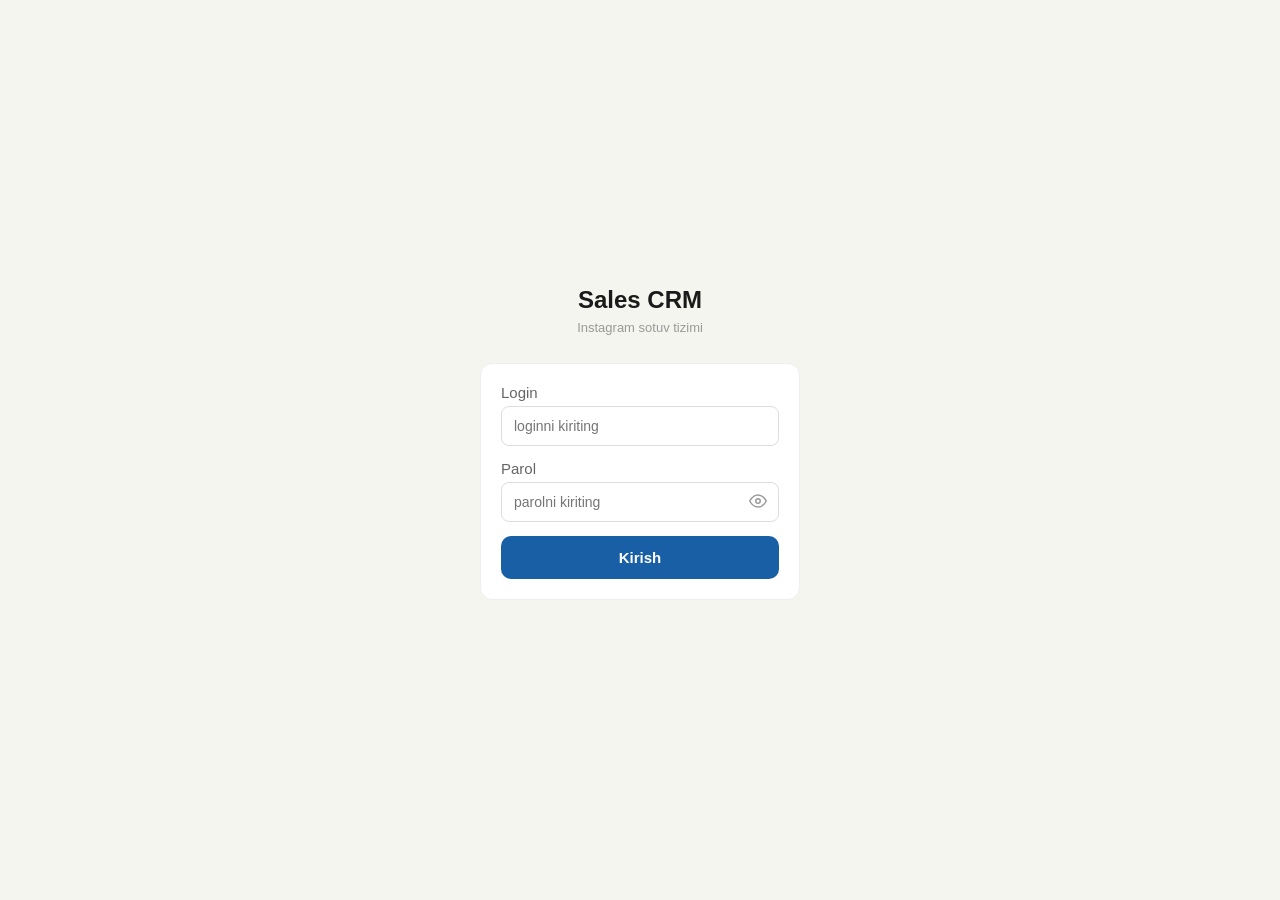
==== commit 9bda41ce: "Add files via upload" ====
--- a/public/index.html
+++ b/public/index.html
@@ -1,909 +1,853 @@
-﻿<!DOCTYPE html>
-<html lang="uz">
-<head>
-<meta charset="UTF-8">
-<meta name="viewport" content="width=device-width, initial-scale=1.0, maximum-scale=1.0">
-<title>Sales CRM</title>
-<link rel="stylesheet" href="css/style.css">
-<link rel="icon" href="data:,">
-</head>
-<body>
-
-<div id="pgL" class="scr show">
-  <div class="login-wrap">
-    <div style="width:100%;max-width:320px">
-      <div style="text-align:center;margin-bottom:28px">
-        <div style="font-size:24px;font-weight:700;color:var(--c1)">Sales CRM</div>
-        <div style="font-size:13px;color:var(--c5);margin-top:6px">Instagram sotuv tizimi</div>
-      </div>
-      <div class="card" style="padding:20px">
-        <div class="fg"><label class="fl">Login</label><input class="inp" type="text" id="li" placeholder="loginni kiriting"></div>
-        <div class="fg">
-          <label class="fl">Parol</label>
-          <div style="position:relative">
-            <input class="inp" type="password" id="lp" placeholder="parolni kiriting" style="padding-right:44px">
-            <button type="button" onclick="togglePass('lp',this)" style="position:absolute;right:12px;top:50%;transform:translateY(-50%);background:none;border:none;cursor:pointer;padding:0;color:var(--c5);line-height:1">
-              <svg width="18" height="18" viewBox="0 0 24 24" fill="none" stroke="currentColor" stroke-width="2"><path d="M1 12s4-8 11-8 11 8 11 8-4 8-11 8-11-8-11-8z"/><circle cx="12" cy="12" r="3"/></svg>
-            </button>
-          </div>
-        </div>
-        <div id="lerr" style="font-size:15px;color:#dc3545;margin-bottom:10px;display:none">Login yoki parol noto'g'ri</div>
-        <button class="btn btnp" style="width:100%;padding:13px;border-radius:10px;font-size:15px;font-weight:600" onclick="doLogin()">Kirish</button>
-      </div>
-      <div id="lhints" style="margin-top:14px;font-size:14px;color:var(--c5);text-align:center;line-height:2.2"></div>
-    </div>
-  </div>
-</div>
-
-<div id="pgM" class="scr">
-
-<!-- DESKTOP SIDEBAR -->
-<div id="mainLayout">
-<div id="sidebar">
-  <div class="s-logo">
-    <div class="s-logo-t" id="sideTitle">Dashboard</div>
-    <div class="s-logo-s" id="sideSub"></div>
-  </div>
-  <div class="s-tabs" id="sidebarTabs"></div>
-  <button id="dmToggle" onclick="toggleDarkMode()">
-    <svg width="18" height="18" viewBox="0 0 24 24" fill="none" stroke="currentColor" stroke-width="2" stroke-linecap="round" stroke-linejoin="round"><path d="M21 12.79A9 9 0 1 1 11.21 3 7 7 0 0 0 21 12.79z"/></svg>
-    <span>Dark mode</span>
-  </button>
-  <div class="s-logout">
-    <button class="btn" style="width:100%;padding:10px;font-size:14px;color:var(--rd);border-color:var(--bd3)" onclick="doLogout()">Chiqish</button>
-  </div>
-</div>
-
-<!-- CONTENT AREA -->
-<div id="contentArea">
-  <div class="topbar">
-    <div style="display:flex;align-items:center;gap:10px">
-      <button id="hamburgerBtn" onclick="openMobileSidebar()" style="display:none;align-items:center;justify-content:center;background:none;border:none;cursor:pointer;padding:4px;color:var(--c1)">
-        <svg width="22" height="22" viewBox="0 0 24 24" fill="none" stroke="currentColor" stroke-width="2" stroke-linecap="round"><line x1="3" y1="6" x2="21" y2="6"/><line x1="3" y1="12" x2="21" y2="12"/><line x1="3" y1="18" x2="21" y2="18"/></svg>
-      </button>
-      <div><div class="topbar-t" id="ttitle" style="font-size:16px;font-weight:600;color:var(--c1)">Dashboard</div><div class="topbar-s" id="tsub" style="font-size:14px;font-weight:500;color:var(--c2);margin-top:2px"></div></div>
-    </div>
-  </div>
-
-  <!-- ADMIN: UMUMIY -->
-  <div id="tDash" class="sc" style="display:none">
-    <div style="display:flex;gap:6px;margin-bottom:12px;overflow-x:auto;padding-bottom:2px;padding-top:8px">
-      <button class="dfilter on" id="filterToday" onclick="setFilter('today',this)">Bugun</button>
-      <button class="dfilter" id="filterAll" onclick="setFilter('all',this)">Jami</button>
-      <button class="dfilter" id="rangeBtn" onclick="openRangePicker()">&#128197; Sana tanlash</button>
-    </div>
-    <div id="periodLabel" style="font-size:15px;color:#185FA5;font-weight:600;margin-bottom:10px;padding:0 2px"></div>
-    <div class="sg" id="dStats"></div>
-    <div class="card"><div class="ch" id="barTitle">Kunlik sotuvlar (7 kun)</div><div style="padding:0 14px 14px"><div class="bw" id="dBars"></div></div></div>
-    <div class="card"><div class="ch">Instagram profil &#8212; kunlik sotuvlar</div><div id="igDay"></div></div>
-    <div class="card"><div class="ch">Eng ko'p sotilganlar</div><div id="topP"></div></div>
-    <div class="card"><div class="ch" id="salesListTitle">Bugungi sotuvlar</div><div id="todayAll"></div></div>
-  </div>
-
-  <!-- ADMIN: JAMOA -->
-  <div id="tJamoa" class="sc" style="display:none">
-    <div class="seg" id="jSeg" style="margin-top:8px"><button class="sb on" onclick="jView('s',this)">Sotuvchilar</button><button class="sb" onclick="jView('i',this)">Instagram</button></div>
-    <div id="jS"></div><div id="jI" style="display:none"></div>
-  </div>
-
-  <!-- ADMIN: MAHSULOTLAR -->
-  <div id="tProd" class="sc" style="display:none">
-    <button class="btn btnp" style="width:100%;padding:13px;border-radius:10px;margin-bottom:14px;margin-top:8px;font-size:14px;font-weight:600" onclick="openAddProd()">+ Mahsulot qo'shish</button>
-    <div style="padding:0 0 10px;position:sticky;top:0;background:var(--bg);z-index:5"><div style="position:relative"><input class="inp" id="prodAdmSearch" placeholder="🔍 Mahsulot qidirish..." oninput="clearTimeout(window._st2);window._st2=setTimeout(()=>{window._prodAdmPage=1;renderProdAdm()},300);document.getElementById('admClear').style.display=this.value?'flex':'none'" style="background:var(--bg1);border-radius:12px;padding-right:40px"><button id="admClear" onclick="document.getElementById('prodAdmSearch').value='';document.getElementById('admClear').style.display='none';renderProdAdm()" style="display:none;position:absolute;right:10px;top:50%;transform:translateY(-50%);background:none;border:none;cursor:pointer;color:var(--c5);font-size:18px;align-items:center;justify-content:center;width:28px;height:28px;border-radius:50%">✕</button></div></div>
-    <div id="prodAdm"></div>
-  </div>
-
-  <!-- ADMIN: SOTUVCHILAR -->
-  <div id="tSellers" class="sc" style="display:none">
-    <div class="seg" id="sSeg" style="margin-top:8px"><button class="sb on" onclick="sView('sellers',this)">Ishchilar</button><button class="sb" onclick="sView('instagram',this)">Instagram profil</button><button class="sb" onclick="sView('davomat',this)">Davomat</button></div>
-    <div id="sViewSellers">
-      <button class="btn btnp" style="width:100%;padding:13px;border-radius:10px;margin-bottom:14px;font-size:14px;font-weight:600" onclick="openAddSeller()">+ Ishchi qo'shish</button>
-      <div id="sellerAdm"></div>
-      <!-- Bonus/Jarima sozlamalari -->
-      <div class="sc-card" style="margin-top:12px">
-        <div style="font-size:14px;font-weight:700;color:var(--c1);margin-bottom:12px">Bonus / Jarima sozlamalari</div>
-        <div style="display:grid;grid-template-columns:1fr 1fr;gap:8px;margin-bottom:10px">
-          <div>
-            <label style="font-size:12px;color:var(--c5);display:block;margin-bottom:4px">Bonus chegarasi (%)</label>
-            <input class="inp" type="number" id="bonusConvInp" placeholder="21" style="padding:8px 10px;font-size:14px">
-          </div>
-          <div>
-            <label style="font-size:12px;color:var(--c5);display:block;margin-bottom:4px">Bonus miqdori (so'm)</label>
-            <input class="inp" type="number" id="bonusAmtInp" placeholder="30000" style="padding:8px 10px;font-size:14px">
-          </div>
-          <div>
-            <label style="font-size:12px;color:var(--c5);display:block;margin-bottom:4px">Jarima chegarasi (%)</label>
-            <input class="inp" type="number" id="fineConvInp" placeholder="10" style="padding:8px 10px;font-size:14px">
-          </div>
-          <div>
-            <label style="font-size:12px;color:var(--c5);display:block;margin-bottom:4px">Jarima miqdori (so'm)</label>
-            <input class="inp" type="number" id="fineAmtInp" placeholder="20000" style="padding:8px 10px;font-size:14px">
-          </div>
-        </div>
-        <button class="btn btnp" style="width:100%;padding:10px;border-radius:10px;font-weight:600" onclick="saveBonusConfig()">Saqlash</button>
-      </div>
-      <!-- Xarajatlar bo'limi -->
-    </div>
-    <div id="sViewInstagram" style="display:none">
-      <button class="btn btnp" style="width:100%;padding:13px;border-radius:10px;margin-bottom:14px;font-size:14px;font-weight:600" onclick="openAddIg()">+ Instagram profil qo'shish</button>
-      <div id="igAdm"></div>
-    </div>
-    <div id="sViewDavomat" style="display:none">
-      <div id="davomatContent"></div>
-    </div>
-  </div>
-
-  <!-- SOTUVCHI: PROFIL -->
-  <div id="tSellerProf" class="sc" style="display:none">
-    <div id="sellerProfContent"></div>
-  </div>
-
-  <!-- ADMIN: TAHLIL -->
-  <div id="tTahlil" class="sc" style="display:none">
-    <div style="display:flex;gap:6px;margin-bottom:14px;overflow-x:auto;padding-bottom:2px;padding-top:8px">
-      <button class="dfilter on" id="tFilterToday" onclick="setTahlilFilter('today',this)">Kecha</button>
-      <button class="dfilter" id="tFilterAll" onclick="setTahlilFilter('all',this)">Jami</button>
-      <button class="dfilter" id="tRangeBtn" onclick="openTahlilRange()">&#128197; Sana tanlash</button>
-    </div>
-    <div id="tahlilPeriod" style="font-size:14px;color:#185FA5;font-weight:600;margin-bottom:10px;padding:5px 10px;background:#EFF6FF;border-radius:8px;display:inline-block"></div>
-
-
-    <!-- Sotuvchilar konversiyasi paneli -->
-    <div id="sellerConvBlock" style="margin-bottom:14px">
-      <div style="background:var(--color-background-secondary,#f9f9f7);border-radius:14px;padding:12px 14px;border:0.5px solid var(--bd)">
-        <div style="font-size:12px;font-weight:700;color:#6b7280;letter-spacing:.5px;margin-bottom:10px;display:flex;align-items:center;gap:6px">
-          <svg width="13" height="13" viewBox="0 0 24 24" fill="none" stroke="currentColor" stroke-width="2.5" stroke-linecap="round" stroke-linejoin="round"><path d="M17 21v-2a4 4 0 0 0-4-4H5a4 4 0 0 0-4 4v2"/><circle cx="9" cy="7" r="4"/><path d="M23 21v-2a4 4 0 0 0-3-3.87"/><path d="M16 3.13a4 4 0 0 1 0 7.75"/></svg>
-          SOTUVCHILAR KONVERSIYASI
-        </div>
-        <div id="sellerConvList"></div>
-        <div style="display:flex;gap:12px;justify-content:center;margin-top:10px;flex-wrap:wrap">
-          <div style="display:flex;align-items:center;gap:4px"><div style="width:7px;height:7px;border-radius:50%;background:#15803d"></div><span style="font-size:11px;color:var(--c4)">21%+ bonus</span></div>
-          <div style="display:flex;align-items:center;gap:4px"><div style="width:7px;height:7px;border-radius:50%;background:#d97706"></div><span style="font-size:11px;color:var(--c4)">10-21% neytral</span></div>
-          <div style="display:flex;align-items:center;gap:4px"><div style="width:7px;height:7px;border-radius:50%;background:#dc2626"></div><span style="font-size:11px;color:var(--c4)">10% jarima</span></div>
-        </div>
-      </div>
-    </div>
-    <div style="display:flex;align-items:center;justify-content:space-between;margin-bottom:8px;gap:8px">
-      <div style="display:flex;align-items:center;gap:8px">
-        <div style="width:32px;height:32px;background:#EFF6FF;border-radius:8px;display:flex;align-items:center;justify-content:center;flex-shrink:0">
-          <svg width="16" height="16" viewBox="0 0 24 24" fill="none" stroke="#185FA5" stroke-width="2" stroke-linecap="round" stroke-linejoin="round"><rect x="2" y="2" width="20" height="20" rx="5"/><path d="M16 11.37A4 4 0 1112.63 8 4 4 0 0116 11.37z"/><line x1="17.5" y1="6.5" x2="17.51" y2="6.5"/></svg>
-        </div>
-        <div>
-          <div style="font-size:14px;font-weight:700;color:var(--c1)">Instagram profil statistikasi</div>
-          <div style="font-size:13px;color:var(--c5)">Har bir profil bo'yicha reklama tahlili</div>
-        </div>
-      </div>
-      <button id="igExcelBtn" onclick="downloadIgExcel()" style="display:flex;align-items:center;gap:6px;background:#185FA5;color:#fff;border:none;border-radius:8px;padding:8px 14px;font-size:13px;font-weight:600;cursor:pointer;font-family:inherit;white-space:nowrap;flex-shrink:0">
-        <svg width="14" height="14" viewBox="0 0 24 24" fill="none" stroke="currentColor" stroke-width="2" stroke-linecap="round" stroke-linejoin="round"><path d="M21 15v4a2 2 0 01-2 2H5a2 2 0 01-2-2v-4"/><polyline points="7 10 12 15 17 10"/><line x1="12" y1="15" x2="12" y2="3"/></svg>
-        Excel
-      </button>
-    </div>
-    <div style="overflow-x:auto;margin-bottom:16px">
-      <table style="width:100%;border-collapse:collapse;font-size:15px;min-width:560px">
-        <thead id="tahlilHead1"><tr style="background:var(--bg)">
-        </tr></thead>
-        <tbody id="tahlilBody1"></tbody>
-      </table>
-    </div>
-    <div style="display:flex;align-items:center;justify-content:space-between;margin-bottom:8px">
-      <div style="display:flex;align-items:center;gap:8px">
-        <div style="width:32px;height:32px;background:#F0FDF4;border-radius:8px;display:flex;align-items:center;justify-content:center;flex-shrink:0">
-          <svg width="16" height="16" viewBox="0 0 24 24" fill="none" stroke="#16a34a" stroke-width="2" stroke-linecap="round" stroke-linejoin="round"><path d="M6 2L3 6v14a2 2 0 002 2h14a2 2 0 002-2V6l-3-4z"/><line x1="3" y1="6" x2="21" y2="6"/><path d="M16 10a4 4 0 01-8 0"/></svg>
-        </div>
-        <div><div style="font-size:14px;font-weight:700;color:var(--c1)">Mahsulot bo'yicha reklama tahlili</div><div style="font-size:13px;color:var(--c5)">Har bir mahsulotga sarflangan budjet va natijalar</div></div>
-      </div>
-      <button id="prodExcelBtn" onclick="downloadProdExcel()" style="display:flex;align-items:center;gap:6px;background:#16a34a;color:#fff;border:none;border-radius:8px;padding:8px 14px;font-size:13px;font-weight:600;cursor:pointer;font-family:inherit;white-space:nowrap">
-        <svg width="14" height="14" viewBox="0 0 24 24" fill="none" stroke="currentColor" stroke-width="2" stroke-linecap="round" stroke-linejoin="round"><path d="M21 15v4a2 2 0 01-2 2H5a2 2 0 01-2-2v-4"/><polyline points="7 10 12 15 17 10"/><line x1="12" y1="15" x2="12" y2="3"/></svg>
-        Excel
-      </button>
-    </div>
-    <div style="overflow-x:auto;margin-bottom:16px">
-      <table style="width:100%;border-collapse:collapse;font-size:15px;min-width:600px">
-        <thead id="tahlilHead2"><tr style="background:var(--bg)">
-        </tr></thead>
-        <tbody id="tahlilBody2"></tbody>
-      </table>
-    </div>
-
-    <!-- Reklama ro'yxati paneli - jadval tagida -->
-    <div id="activeAdsPanel" style="background:var(--bg1);border-radius:14px;border:0.5px solid var(--bd);margin-top:16px;overflow:hidden"></div>
-
-  </div>
-
-  <!-- TOPSHIRIQLAR VA E'LONLAR -->
-  <div id="tTasks" class="sc" style="display:none"></div>
-
-  <!-- BIZNES STRATEGIYASI -->
-  <div id="tStrategy" class="sc" style="display:none"></div>
-
-  <!-- SOF FOYDA - alohida tab -->
-  <div id="tSofFoyda" class="sc" style="display:none">
-    <div id="sofFoydaBlock" style="margin-bottom:14px">
-      <div style="display:flex;gap:6px;margin-bottom:10px;overflow-x:auto;padding-bottom:2px;padding-top:8px">
-        <button class="dfilter sf-filter-btn on" onclick="setSFFilter('today',this)">Bugun</button>
-        <button class="dfilter sf-filter-btn" onclick="setSFFilter('all',this)">Hammasi</button>
-        <button class="dfilter sf-filter-btn" onclick="setSFFilter('range',this)">&#128197; Sana tanlash</button>
-      </div>
-
-      <div style="background:#0F172A;border-radius:16px;padding:18px;position:relative;overflow:hidden">
-        <div style="position:absolute;right:-20px;top:-20px;width:110px;height:110px;background:#1E293B;border-radius:50%"></div>
-        <div style="position:absolute;right:20px;top:20px;width:65px;height:65px;background:#334155;border-radius:50%"></div>
-        <div style="font-size:11px;color:#94A3B8;font-weight:600;letter-spacing:1px;position:relative;z-index:1" id="sfPeriodLabel">DAVR</div>
-        <div style="display:flex;align-items:baseline;gap:6px;position:relative;z-index:1;margin:4px 0 2px">
-          <div style="font-size:30px;font-weight:800;color:#fff" id="sfAmount">0</div>
-          <div style="font-size:12px;color:#94A3B8" id="sfCurrency">so'm</div>
-        </div>
-        <div style="font-size:12px;font-weight:700;position:relative;z-index:1" id="sfSubLabel" style="color:#4ADE80">0% foydalilik</div>
-      </div>
-      <div style="display:grid;grid-template-columns:1fr 1fr;gap:8px;margin-top:8px">
-        <div style="background:var(--bg1);border-radius:12px;padding:10px 12px;border:0.5px solid var(--bd)">
-          <div style="font-size:11px;color:var(--c4);margin-bottom:2px">Jami daromad</div>
-          <div style="font-size:16px;font-weight:700;color:#16a34a" id="sfRev">0</div>
-          <div style="font-size:11px;color:var(--c4)">so'm</div>
-        </div>
-        <div style="background:var(--bg1);border-radius:12px;padding:10px 12px;border:0.5px solid var(--bd)">
-          <div style="font-size:11px;color:var(--c4);margin-bottom:2px">Jami xarajat</div>
-          <div style="font-size:16px;font-weight:700;color:#dc2626" id="sfExp">0</div>
-          <div style="font-size:11px;color:var(--c4)">so'm</div>
-        </div>
-      </div>
-      <div style="background:var(--bg1);border-radius:12px;padding:12px;border:0.5px solid var(--bd);margin-top:8px">
-        <div style="font-size:12px;font-weight:700;color:var(--c1);margin-bottom:8px">Xarajatlar taqsimoti</div>
-        <div id="sfBreakdown"></div>
-        <div style="background:#F0FDF4;border-radius:10px;padding:10px 12px;display:flex;justify-content:space-between;align-items:center;margin-top:8px" id="sfNetRow">
-          <div style="display:flex;align-items:center;gap:6px">
-            <svg width="14" height="14" viewBox="0 0 24 24" fill="none" stroke="#15803D" stroke-width="2.5" stroke-linecap="round" stroke-linejoin="round"><path d="M12 2v20M17 5H9.5a3.5 3.5 0 0 0 0 7h5a3.5 3.5 0 0 1 0 7H6"/></svg>
-            <span style="font-size:12px;font-weight:700;color:#15803D" id="sfNetLabel">Sof foyda</span>
-            <span style="background:#DCFCE7;color:#15803D;padding:2px 6px;border-radius:20px;font-size:11px;font-weight:700" id="sfMarginPill">0%</span>
-          </div>
-          <div style="font-size:16px;font-weight:800;color:#15803D" id="sfNet">0</div>
-        </div>
-      </div>
-    </div>
-    <div class="sc-card" style="margin-top:12px">
-        <div style="display:flex;align-items:center;justify-content:space-between;margin-bottom:12px">
-          <div style="font-size:14px;font-weight:700;color:var(--c1)">Oylik xarajatlar</div>
-          <button onclick="openAddExpense()" style="background:#185FA5;color:#fff;border:none;border-radius:8px;padding:6px 14px;font-size:13px;font-weight:600;cursor:pointer;font-family:inherit">+ Qo'shish</button>
-        </div>
-        <div id="expenseList"></div>
-      </div>
-  </div>
-
-  <!-- ADMIN: PROFIL -->
-  <div id="tProfile" class="sc" style="display:none">
-    <div class="sc-card" style="margin-bottom:12px;margin-top:8px">
-      <div style="display:flex;align-items:center;gap:14px;margin-bottom:16px">
-        <div style="width:56px;height:56px;border-radius:50%;background:#DBEAFE;color:#1e40af;display:flex;align-items:center;justify-content:center;font-size:20px;font-weight:700;flex-shrink:0" id="adminAvatar">AK</div>
-        <div><div style="font-size:17px;font-weight:700;color:var(--c1)" id="adminNameDisp">Ali Karimov</div><div style="font-size:15px;color:var(--c4);margin-top:2px">Administrator</div></div>
-      </div>
-      <div style="border-top:1px solid #f0f0ec;padding-top:14px">
-        <div class="fg"><label class="fl">To'liq ism</label><input class="inp" type="text" id="adminName" placeholder="Ism Familiya"></div>
-        <div class="fg"><label class="fl">Login</label><input class="inp" type="text" id="adminLogin" placeholder="login"></div>
-        <div class="fg"><label class="fl">Yangi parol</label><input class="inp" type="password" id="adminPass" placeholder="Bo'sh qoldirsa o'zgarmaydi"></div>
-        <div class="fg"><label class="fl">Parolni tasdiqlang</label><input class="inp" type="password" id="adminPass2" placeholder="Parolni qaytaring"></div>
-        <div id="profileErr" style="font-size:15px;color:#dc3545;margin-bottom:10px;display:none"></div>
-        <button class="btn btnp" style="width:100%;padding:12px;border-radius:10px;font-weight:600" onclick="saveAdminProfile()">Saqlash</button>
-        <div style="padding-top:14px;border-top:1px solid #f0f0ec;margin-top:4px">
-          <div style="font-size:13px;color:var(--c5);margin-bottom:8px">Test ma'lumotlar</div>
-          <button class="btn" style="width:100%;padding:12px;border-radius:10px;color:#dc2626;border-color:#eee;font-weight:600" onclick="clearTestSales()">&#128465; Test sotuvlarni tozalash</button>
-        </div>
-      </div>
-    </div>
-  </div>
-
-  <!-- YETKAZUVCHI/OMBORCHI: DELIVERY -->
-  <div id="tDelivery" class="sc" style="display:none">
-    <div id="deliveryContent"></div>
-  </div>
-
-  <!-- OMBORCHI: WAREHOUSE -->
-  <div id="tWarehouse" class="sc" style="display:none">
-    <div id="warehouseContent"></div>
-  </div>
-
-  <!-- KPI & MAQSADLAR -->
-  <div id="tKPI" class="sc" style="display:none">
-    <div id="kpiContent"></div>
-  </div>
-
-  <!-- VIDEO MULOQOT -->
-  <div id="tVideo" class="sc" style="display:none">
-    <div id="videoContent"></div>
-  </div>
-
-
-  <!-- SOTUVCHI: DASHBOARD -->
-  <div id="tMyD" class="sc" style="display:none">
-    <div class="sg" id="myStats" style="margin-top:8px"></div>
-    <div style="position:sticky;top:0;background:var(--bg);z-index:5;padding:10px 0 6px">
-      <div style="position:relative">
-        <input class="inp" id="sotuvSearch" placeholder="🔍 Mahsulot qidirish..." oninput="clearTimeout(window._st);window._st=setTimeout(()=>{window._sotuvPage=1;renderSotuv()},300);document.getElementById('sotuvClear').style.display=this.value?'flex':'none'" style="background:var(--bg1);border-radius:12px;padding-right:40px">
-        <button id="sotuvClear" onclick="document.getElementById('sotuvSearch').value='';document.getElementById('sotuvClear').style.display='none';renderSotuv()" style="display:none;position:absolute;right:10px;top:50%;transform:translateY(-50%);background:none;border:none;cursor:pointer;color:var(--c5);font-size:18px;align-items:center;justify-content:center;width:28px;height:28px;border-radius:50%">✕</button>
-      </div>
-    </div>
-    <div id="prodList"></div>
-  </div>
-
-  <!-- SOTUVCHI: SOTUV -->
-
-
-  <!-- SOTUVCHI: TARIX -->
-  <div id="tTarix" class="sc" style="display:none">
-    <div id="myMonthlyBlock" style="margin-bottom:14px;margin-top:8px"></div>
-    <div style="display:flex;gap:6px;margin-bottom:12px;overflow-x:auto;padding-bottom:2px">
-      <button class="dfilter on" id="txFilterToday" onclick="setTarixFilter('today',this)">Bugun</button>
-      <button class="dfilter" id="txFilterAll" onclick="setTarixFilter('all',this)">Jami</button>
-      <button class="dfilter" id="txRangeBtn" onclick="openTarixRange()">&#128197; Sana tanlash</button>
-    </div>
-    <div id="tarixPeriod" style="font-size:15px;color:#185FA5;font-weight:600;margin-bottom:10px"></div>
-    <div class="sg" id="tarixSt"></div>
-    <div class="card"><div style="padding:8px 14px;font-size:13px;font-weight:700;color:#185FA5;border-bottom:1px solid #f0f0ec">Batafsil sotuvlar ro'yxati</div><div id="tarixW"></div></div>
-  </div>
-
-  <!-- SOTUVCHI: BUYURTMALAR -->
-  <div id="tMyOrders" class="sc" style="display:none">
-    <div id="myOrdersContent"></div>
-  </div>
-
-  <!-- SOTUVCHI: JAMOA -->
-  <div id="tMyJ" class="sc" style="display:none">
-    <div class="seg" style="margin-top:8px"><button class="sb on" onclick="mjView('s',this)">Sotuvchilar</button><button class="sb" onclick="mjView('i',this)">Instagram</button></div>
-    <div id="mjS"></div><div id="mjI" style="display:none"></div>
-  </div>
-
-  <div id="tabFilterBar" style="display:none;padding:20px 12px 6px;background:var(--bg);border-bottom:0.5px solid var(--bd);position:fixed;top:0;left:220px;right:0;z-index:20;overflow:hidden">
-    <div id="whFilters" style="display:none;gap:6px">
-      <button id="wf_all" onclick="setWarehouseFilter('all')" style="flex:1;text-align:center;padding:7px 4px;border-radius:10px;border:2px solid #185FA5;background:#EFF6FF;color:#185FA5;font-size:13px;font-weight:700;cursor:pointer;font-family:inherit">Hammasi</button>
-      <button id="wf_out" onclick="setWarehouseFilter('out')" style="flex:1;text-align:center;padding:7px 4px;border-radius:10px;border:2px solid var(--bd);background:var(--bg1);color:var(--c4);font-size:13px;font-weight:700;cursor:pointer;font-family:inherit">Tugagan</button>
-      <button id="wf_low" onclick="setWarehouseFilter('low')" style="flex:1;text-align:center;padding:7px 4px;border-radius:10px;border:2px solid var(--bd);background:var(--bg1);color:var(--c4);font-size:13px;font-weight:700;cursor:pointer;font-family:inherit">Oz qoldi</button>
-      <button id="wf_ok" onclick="setWarehouseFilter('ok')" style="flex:1;text-align:center;padding:7px 4px;border-radius:10px;border:2px solid var(--bd);background:var(--bg1);color:var(--c4);font-size:13px;font-weight:700;cursor:pointer;font-family:inherit">Yetarli</button>
-    </div>
-    <div id="delFilters" style="display:none;gap:6px">
-      <button id="df_new" onclick="setDeliveryFilter('new')" style="flex:1;text-align:center;padding:8px 4px;border-radius:10px;border:2px solid #185FA5;background:#EFF6FF;color:#185FA5;font-size:13px;font-weight:700;cursor:pointer;font-family:inherit">Yangi</button>
-      <button id="df_sent" onclick="setDeliveryFilter('sent')" style="flex:1;text-align:center;padding:8px 4px;border-radius:10px;border:2px solid var(--bd);background:var(--bg1);color:var(--c4);font-size:13px;font-weight:700;cursor:pointer;font-family:inherit">Jo'natildi</button>
-      <button id="df_delivered" onclick="setDeliveryFilter('delivered')" style="flex:1;text-align:center;padding:8px 4px;border-radius:10px;border:2px solid var(--bd);background:var(--bg1);color:var(--c4);font-size:13px;font-weight:700;cursor:pointer;font-family:inherit">Yetkazildi</button>
-    </div>
-  </div>
-  <div class="tabbar" id="tabbar"></div>
-</div><!-- contentArea -->
-</div><!-- mainLayout -->
-
-<!-- MOBILE SIDEBAR -->
-<div id="sbOverlay" onclick="closeMobileSidebar()"></div>
-<div id="mobileSidebar">
-  <div class="s-logo">
-    <div>
-      <div style="font-size:15px;font-weight:700;color:var(--c1)" id="mobSideTitle">Menu</div>
-      <div style="font-size:12px;color:var(--c4)" id="mobSideSub"></div>
-    </div>
-    <button onclick="closeMobileSidebar()" style="background:none;border:none;cursor:pointer;font-size:24px;color:var(--c5)">×</button>
-  </div>
-  <div class="s-tabs" id="mobileSidebarTabs"></div>
-  <button id="mobileDmToggle" onclick="toggleDarkMode();closeMobileSidebar()">
-    <svg width="18" height="18" viewBox="0 0 24 24" fill="none" stroke="currentColor" stroke-width="2" stroke-linecap="round" stroke-linejoin="round"><path d="M21 12.79A9 9 0 1 1 11.21 3 7 7 0 0 0 21 12.79z"/></svg>
-    <span>Dark mode</span>
-  </button>
-  <div class="s-logout">
-    <button class="btn" style="width:100%;padding:10px;font-size:14px;color:var(--rd);border-color:var(--bd3)" onclick="doLogout()">Chiqish</button>
-  </div>
-</div>
-</div>
-<input type="file" id="attCamInput" accept="image/*" capture="user" style="display:none" onchange="handleAttPhoto(this)">
-
-  <!-- KPI MODAL -->
-  <div class="cw" id="kpiModalW">
-    <div class="cb" style="max-width:440px;width:100%;max-height:90vh;overflow-y:auto">
-      <div class="bt" id="kpiModalTitle">Maqsad belgilash</div>
-      <div class="fg">
-        <label class="fl">Ishchi</label>
-        <div id="kpiSellerPills" style="display:flex;flex-wrap:wrap;gap:6px;padding:2px 0"></div>
-        <input type="hidden" id="kpiSeller">
-      </div>
-      <div class="fg">
-        <label class="fl">Metrika</label>
-        <div id="kpiTypePills" style="display:flex;flex-wrap:wrap;gap:6px;padding:2px 0"></div>
-        <input type="hidden" id="kpiType">
-      </div>
-      <div class="fg">
-        <label class="fl">Oy</label>
-        <div style="display:flex;align-items:center;gap:8px;background:var(--bg1);border:1px solid var(--bd);border-radius:10px;padding:8px 12px">
-          <button type="button" onclick="_kpiModalMonthNav(-1)" style="background:none;border:none;font-size:18px;cursor:pointer;color:var(--c1);padding:0 4px;font-family:inherit">&#8249;</button>
-          <span id="kpiMonthDisp" style="flex:1;text-align:center;font-size:15px;font-weight:700;color:var(--c1)"></span>
-          <button type="button" onclick="_kpiModalMonthNav(1)" style="background:none;border:none;font-size:18px;cursor:pointer;color:var(--c1);padding:0 4px;font-family:inherit">&#8250;</button>
-        </div>
-        <input type="hidden" id="kpiMonth">
-      </div>
-      <div class="fg">
-        <label class="fl">Oylik maqsad</label>
-        <div style="display:flex;align-items:center;gap:8px">
-          <input class="inp" type="number" id="kpiTarget" placeholder="Masalan: 100" min="0" style="flex:1">
-          <span id="kpiUnitLabel" style="font-size:14px;color:var(--c4);font-weight:600;min-width:32px">ta</span>
-        </div>
-      </div>
-      <div style="display:flex;gap:10px;margin-top:4px">
-        <button class="btn" style="flex:1;padding:12px" onclick="closeKpiModal()">Bekor</button>
-        <button class="btn btnp" style="flex:1;padding:12px;border-radius:8px;font-weight:600" onclick="saveKpi()">Saqlash</button>
-      </div>
-    </div>
-  </div>
-
-
-<div class="toast" id="toast"></div>
-
-<!-- CONFIRM SOTUV -->
-<div class="cw" id="confW">
-  <div class="cb" style="max-height:90vh;overflow-y:auto">
-    <div style="display:flex;align-items:center;justify-content:space-between;margin-bottom:14px">
-      <div style="font-size:16px;font-weight:700">&#128722; Buyurtma</div>
-      <button onclick="closeConf()" style="background:none;border:none;cursor:pointer;padding:4px;border-radius:8px"><svg width="20" height="20" viewBox="0 0 24 24" fill="none" stroke="#888" stroke-width="2.5"><line x1="18" y1="6" x2="6" y2="18"/><line x1="6" y1="6" x2="18" y2="18"/></svg></button>
-    </div>
-    <div id="cartItemsList" style="margin-bottom:4px"></div>
-    <div style="display:flex;justify-content:space-between;align-items:center;padding:10px 12px;background:#EFF6FF;border-radius:10px;margin-bottom:16px">
-      <span style="font-size:14px;font-weight:700;color:#185FA5">Jami to'lov:</span>
-      <span id="cartTotalAmt" style="font-size:16px;font-weight:800;color:#185FA5">0 so'm</span>
-    </div>
-    <div class="fg"><label class="fl">Mijoz ismi <span style="color:#dc2626">*</span></label>
-      <input class="inp" type="text" id="custName" placeholder="Ism Familiya"></div>
-    <div class="fg" style="position:relative"><label class="fl">Telefon raqami <span style="color:#dc2626">*</span></label>
-      <input class="inp" type="tel" id="custPhone" placeholder="XX XXX XXXX" maxlength="9" oninput="fmtPhone(this)" style="padding-left:68px"><span style="position:absolute;left:12px;bottom:10px;font-size:15px;color:#555;pointer-events:none;font-weight:500">+998</span></div>
-    <div class="fg"><label class="fl">Manzil <span style="color:#dc2626">*</span></label>
-      <input class="inp" type="text" id="custAddress" placeholder="Viloyat, Shahar, Ko'cha"></div>
-    <div class="fg">
-      <label class="fl">To'lov turi <span style="color:#dc2626">*</span></label>
-      <div style="display:flex;gap:8px">
-        <button id="payCardBtn" onclick="setPayType('card')" style="flex:1;padding:10px;border-radius:10px;border:2px solid #185FA5;background:#EFF6FF;color:#185FA5;font-weight:700;font-size:14px;cursor:pointer;font-family:inherit">&#128179; Karta</button>
-        <button id="payCashBtn" onclick="setPayType('cash')" style="flex:1;padding:10px;border-radius:10px;border:2px solid var(--bd);background:var(--bg1);color:var(--c4);font-weight:700;font-size:14px;cursor:pointer;font-family:inherit">&#128181; Naqd</button>
-      </div>
-      <input type="hidden" id="custPayType" value="card">
-    </div>
-    <div class="fg"><label class="fl">Izoh</label>
-      <input class="inp" type="text" id="custNote" placeholder="Masalan: bugun kechgacha yetkazish kerak"></div>
-    <div class="fg">
-      <label class="fl">To'lov cheki</label>
-      <div id="receiptUploadArea" onclick="document.getElementById('receiptFile').click()" style="border:2px dashed #e5e7eb;border-radius:10px;padding:14px;text-align:center;cursor:pointer;background:#fafaf8">
-        <div id="receiptPreview" style="display:none"><img id="receiptImg" style="max-width:100%;max-height:160px;border-radius:8px;object-fit:contain"></div>
-        <div id="receiptPlaceholder" style="color:#999;font-size:13px">&#128247; Chek rasmini yuklang</div>
-      </div>
-      <input type="file" id="receiptFile" accept="image/*" style="display:none" onchange="handleReceiptImg(this)">
-    </div>
-    <div id="confReceiptErr" style="font-size:13px;color:#dc2626;margin-bottom:4px;display:none">&#9888; Karta orqali to'lovda chek rasmi majburiy!</div>
-    <div id="confErr" style="font-size:13px;color:#dc2626;margin-bottom:8px;display:none">Ism, telefon va manzilni to'ldiring!</div>
-    <div style="display:flex;gap:10px">
-      <button class="btn" style="flex:1;padding:12px" onclick="closeConf()">Bekor</button>
-      <button class="btn btnp" style="flex:1;padding:12px;border-radius:8px;font-weight:600" onclick="confirmSell()">Saqlash &#10003;</button>
-    </div>
-  </div>
-</div>
-
-<!-- PROD SHEET -->
-<div class="mw" id="prodSh">
-  <div class="bs">
-    <div class="bsh"></div>
-    <div class="bt" id="pShT">Mahsulot qo'shish</div>
-    <div class="fg">
-      <label class="fl">Rasmlar yuklash (bir necha rasm yuklash mumkin)</label>
-      <div style="display:flex;flex-wrap:wrap;gap:8px;margin-bottom:8px" id="imgPreviewList"></div>
-      <div onclick="document.getElementById('imgF').click()" style="border:2px dashed #ddd;border-radius:10px;padding:14px;text-align:center;cursor:pointer;background:#f9f9f7">
-        <div style="font-size:24px;margin-bottom:4px">📷</div>
-        <div style="font-size:13px;color:var(--c4)">+ Rasm qo'shish</div>
-      </div>
-      <input type="file" id="imgF" accept="image/*" multiple style="display:none" onchange="handleImgMulti(this)">
-    </div>
-    <div class="fg"><label class="fl">Instagram profil</label><div id="pIg" style="position:relative"><button type="button" onclick="toggleProdIgDrop()" id="pIgBtn" style="width:100%;display:flex;align-items:center;justify-content:space-between;padding:10px 12px;border:1.5px solid var(--bd);border-radius:10px;background:var(--bg1);color:var(--c1);font-size:14px;cursor:pointer;font-family:inherit;text-align:left"><span id="pIgBtnText">Tanlang</span><svg width="16" height="16" viewBox="0 0 24 24" fill="none" stroke="currentColor" stroke-width="2"><polyline points="6 9 12 15 18 9"/></svg></button><div id="pIgDrop" style="display:none;position:absolute;top:calc(100% + 4px);left:0;right:0;background:var(--bg1);border:1.5px solid var(--bd);border-radius:10px;z-index:50;overflow:hidden;box-shadow:0 4px 16px rgba(0,0,0,.12)"></div></div><input type="hidden" id="pIgVal"></div>
-    <div class="fg"><label class="fl">Mahsulot nomi</label><input class="inp" type="text" id="pN" placeholder="Masalan: Ko'zoynak"></div>
-    <div class="fg"><label class="fl">Narx (so'm)</label><input class="inp" type="number" id="pPr" placeholder="1500000" min="0" oninput="if(this.value<0)this.value=''"></div>
-    <div class="fg"><label class="fl">Tannarx (so'm)</label><input class="inp" type="number" id="pCost" placeholder="Sotib olish narxi" min="0" oninput="if(this.value<0)this.value=''"></div>
-    <div class="fg"><label class="fl">Boshlang'ich soni (dona)</label><input class="inp" type="number" id="pStock" placeholder="Masalan: 10" min="0"></div>
-    <div id="pErr" style="font-size:13px;color:#dc2626;margin-bottom:8px;display:none"></div>
-    <div style="display:flex;gap:10px">
-      <button class="btn" style="flex:1;padding:12px" onclick="closeSh('prodSh')">Bekor</button>
-      <button class="btn btnp" style="flex:1;padding:12px;border-radius:8px;font-weight:600" onclick="saveProd()">Saqlash</button>
-    </div>
-  </div>
-</div>
-
-<!-- SELLER SHEET -->
-<div class="mw" id="selSh">
-  <div class="bs">
-    <div class="bsh"></div>
-    <div class="bt" id="selShT">Sotuvchi qo'shish</div>
-    <div class="fg"><label class="fl">To'liq ism</label><input class="inp" type="text" id="sNm" placeholder="Ism Familiya"></div>
-    <div class="fg" id="loginFg"><label class="fl">Login</label><input class="inp" type="text" id="sLg" placeholder="login123"></div>
-    <div class="fg" id="passFg"><label class="fl">Parol</label><input class="inp" type="text" id="sPw" placeholder="parol"></div>
-    <div class="fg" id="salaryFg" style="display:none"><label class="fl">Oylik maosh (so'm)</label><input class="inp" type="number" id="sSalary" placeholder="Masalan: 1000000"></div>
-    <div class="fg" id="commFg"><label class="fl" id="commLabel">1 sotuv uchun haq (so'm)</label><input class="inp" type="number" id="sComm" placeholder="Masalan: 10000"></div>
-    <div class="fg">
-      <label class="fl">Lavozim</label>
-      <select class="inp" id="sRole" onchange="onRoleChange()">
-        <option value="sotuvchi">Sotuvchi</option>
-        <option value="targetolog">Targetolog</option>
-        <option value="mobilograf">Mobilograf</option>
-        <option value="omborchi">Omborchi</option>
-        <option value="yetkazuvchi">Yetkazuvchi</option>
-      </select>
-    </div>
-    <div class="fg" id="igField"><label class="fl">Instagram profil</label><select class="inp" id="sIg"></select></div>
-    <div class="fg" id="startDateFg" style="display:none">
-      <label class="fl">Ish boshlagan sana</label>
-      <div style="display:flex;gap:6px">
-        <input class="inp" type="number" id="sStartDay" onchange="updateStartDate()" placeholder="KK" min="1" max="31" style="width:60px;text-align:center">
-        <input class="inp" type="number" id="sStartMonth" onchange="updateStartDate()" placeholder="OO" min="1" max="12" style="width:60px;text-align:center">
-        <input class="inp" type="number" id="sStartYear" onchange="updateStartDate()" placeholder="YYYY" min="2020" max="2099" style="flex:1;text-align:center">
-      </div>
-      <input type="hidden" id="sStartDate">
-    </div>
-    <div id="selErr" style="font-size:15px;color:#dc3545;margin-bottom:10px;display:none">Barcha maydonlarni to'ldiring</div>
-    <div style="display:flex;gap:10px">
-      <button class="btn" style="flex:1;padding:12px" onclick="closeSh('selSh')">Bekor</button>
-      <button class="btn btnp" style="flex:1;padding:12px;border-radius:8px;font-weight:600" onclick="saveSeller()">Saqlash</button>
-    </div>
-  </div>
-</div>
-
-<!-- INSTAGRAM SHEET -->
-<div class="mw" id="igSh">
-  <div class="bs">
-    <div class="bsh"></div>
-    <div class="bt" id="igShT">Instagram profil qo'shish</div>
-    <div class="fg"><label class="fl">Instagram username</label><input class="inp" type="text" id="igNm" placeholder="@username"></div>
-    <div id="igErr" style="font-size:15px;color:#dc3545;margin-bottom:10px;display:none">Username kiriting</div>
-    <div style="display:flex;gap:10px">
-      <button class="btn" style="flex:1;padding:12px" onclick="closeSh('igSh')">Bekor</button>
-      <button class="btn btnp" style="flex:1;padding:12px;border-radius:8px;font-weight:600" onclick="saveIg()">Saqlash</button>
-    </div>
-  </div>
-</div>
-
-<!-- RANGE PICKER -->
-<div id="rangePickerW" style="display:none;position:fixed;inset:0;align-items:flex-end;justify-content:center;background:rgba(0,0,0,.5);z-index:100">
-  <div style="background:#fff;border-radius:16px 16px 0 0;padding:20px 16px 32px;width:100%;max-width:480px">
-    <div style="width:36px;height:4px;background:#ddd;border-radius:2px;margin:0 auto 16px"></div>
-    <div style="font-size:16px;font-weight:600;margin-bottom:4px;color:var(--c1)">Sana oraligini tanlang</div>
-    <div style="font-size:15px;color:var(--c4);margin-bottom:16px" id="rangeHint">Boshlangich sanani tanlang</div>
-    <div style="display:flex;align-items:center;justify-content:space-between;margin-bottom:12px">
-      <button onclick="calPrev()" style="background:none;border:none;cursor:pointer;font-size:22px;padding:4px 10px;color:#555">&#8249;</button>
-      <div id="calMonthLabel" style="font-size:15px;font-weight:600;color:var(--c1)"></div>
-      <button onclick="calNext()" style="background:none;border:none;cursor:pointer;font-size:22px;padding:4px 10px;color:#555">&#8250;</button>
-    </div>
-    <div style="display:grid;grid-template-columns:repeat(7,1fr);gap:2px;text-align:center;margin-bottom:6px">
-      <div style="font-size:14px;color:var(--c5);padding:4px">Yak</div><div style="font-size:14px;color:var(--c5);padding:4px">Du</div><div style="font-size:14px;color:var(--c5);padding:4px">Se</div><div style="font-size:14px;color:var(--c5);padding:4px">Ch</div><div style="font-size:14px;color:var(--c5);padding:4px">Pa</div><div style="font-size:14px;color:var(--c5);padding:4px">Ju</div><div style="font-size:14px;color:var(--c5);padding:4px">Sh</div>
-    </div>
-    <div id="calGrid" style="display:grid;grid-template-columns:repeat(7,1fr);gap:2px;text-align:center;margin-bottom:14px"></div>
-    <div style="display:flex;gap:8px;margin-bottom:16px">
-      <div style="flex:1;padding:10px;background:var(--bg);border-radius:8px;text-align:center"><div style="font-size:13px;color:var(--c5);margin-bottom:3px;text-transform:uppercase;letter-spacing:.04em">Boshlanish</div><div style="font-size:14px;font-weight:600;color:#185FA5" id="fromDisp">-</div></div>
-      <div style="display:flex;align-items:center;color:#ccc;font-size:20px">&#8594;</div>
-      <div style="flex:1;padding:10px;background:var(--bg);border-radius:8px;text-align:center"><div style="font-size:13px;color:var(--c5);margin-bottom:3px;text-transform:uppercase;letter-spacing:.04em">Tugash</div><div style="font-size:14px;font-weight:600;color:#185FA5" id="toDisp">-</div></div>
-    </div>
-    <div id="rangeErr" style="font-size:15px;color:#dc3545;margin-bottom:10px;display:none">Ikkala sanani ham tanlang</div>
-    <div style="display:flex;gap:10px">
-      <button class="btn" style="flex:1;padding:12px" onclick="closeRangePicker()">Bekor</button>
-      <button class="btn btnp" style="flex:1;padding:12px;border-radius:8px;font-weight:600" onclick="applyRange()">Ko'rsatish</button>
-    </div>
-  </div>
-</div>
-
-<!-- TAHLIL RANGE PICKER -->
-<div id="tahlilRangeW" style="display:none;position:fixed;inset:0;align-items:flex-end;justify-content:center;background:rgba(0,0,0,.5);z-index:100">
-  <div style="background:#fff;border-radius:16px 16px 0 0;padding:20px 16px 32px;width:100%;max-width:480px">
-    <div style="width:36px;height:4px;background:#ddd;border-radius:2px;margin:0 auto 16px"></div>
-    <div style="font-size:16px;font-weight:600;margin-bottom:4px;color:var(--c1)">Tahlil uchun sana tanlang</div>
-    <div style="font-size:15px;color:var(--c4);margin-bottom:16px" id="tahlilRangeHint">Boshlangich sanani tanlang</div>
-    <div style="display:flex;align-items:center;justify-content:space-between;margin-bottom:12px">
-      <button onclick="tCalPrev()" style="background:none;border:none;cursor:pointer;font-size:22px;padding:4px 10px;color:#555">&#8249;</button>
-      <div id="tCalLabel" style="font-size:15px;font-weight:600;color:var(--c1)"></div>
-      <button onclick="tCalNext()" style="background:none;border:none;cursor:pointer;font-size:22px;padding:4px 10px;color:#555">&#8250;</button>
-    </div>
-    <div style="display:grid;grid-template-columns:repeat(7,1fr);gap:2px;text-align:center;margin-bottom:6px">
-      <div style="font-size:14px;color:var(--c5);padding:4px">Yak</div><div style="font-size:14px;color:var(--c5);padding:4px">Du</div><div style="font-size:14px;color:var(--c5);padding:4px">Se</div><div style="font-size:14px;color:var(--c5);padding:4px">Ch</div><div style="font-size:14px;color:var(--c5);padding:4px">Pa</div><div style="font-size:14px;color:var(--c5);padding:4px">Ju</div><div style="font-size:14px;color:var(--c5);padding:4px">Sh</div>
-    </div>
-    <div id="tCalGrid" style="display:grid;grid-template-columns:repeat(7,1fr);gap:2px;text-align:center;margin-bottom:14px"></div>
-    <div style="display:flex;gap:8px;margin-bottom:16px">
-      <div style="flex:1;padding:10px;background:var(--bg);border-radius:8px;text-align:center"><div style="font-size:13px;color:var(--c5);margin-bottom:3px;text-transform:uppercase;letter-spacing:.04em">Boshlanish</div><div style="font-size:14px;font-weight:600;color:#185FA5" id="tFromDisp">-</div></div>
-      <div style="display:flex;align-items:center;color:#ccc;font-size:20px">&#8594;</div>
-      <div style="flex:1;padding:10px;background:var(--bg);border-radius:8px;text-align:center"><div style="font-size:13px;color:var(--c5);margin-bottom:3px;text-transform:uppercase;letter-spacing:.04em">Tugash</div><div style="font-size:14px;font-weight:600;color:#185FA5" id="tToDisp">-</div></div>
-    </div>
-    <div id="tahlilRangeErr" style="font-size:15px;color:#dc3545;margin-bottom:10px;display:none">Ikkala sanani ham tanlang</div>
-    <div style="display:flex;gap:10px">
-      <button class="btn" style="flex:1;padding:12px" onclick="closeTahlilRange()">Bekor</button>
-      <button class="btn btnp" style="flex:1;padding:12px;border-radius:8px;font-weight:600" onclick="applyTahlilRange()">Ko'rsatish</button>
-    </div>
-  </div>
-</div>
-<div id="sfRangeW" style="display:none;position:fixed;inset:0;align-items:flex-end;justify-content:center;background:rgba(0,0,0,.5);z-index:100">
-  <div style="background:#fff;border-radius:16px 16px 0 0;padding:20px 16px 32px;width:100%;max-width:480px">
-    <div style="width:36px;height:4px;background:#ddd;border-radius:2px;margin:0 auto 16px"></div>
-    <div style="font-size:16px;font-weight:600;margin-bottom:4px;color:var(--c1)">Tahlil uchun sana tanlang</div>
-    <div style="font-size:15px;color:var(--c4);margin-bottom:16px" id="sfRangeHint">Boshlangich sanani tanlang</div>
-    <div style="display:flex;align-items:center;justify-content:space-between;margin-bottom:12px">
-      <button onclick="sfCalPrev()" style="background:none;border:none;cursor:pointer;font-size:22px;padding:4px 10px;color:#555">&#8249;</button>
-      <div id="sfCalLabel" style="font-size:15px;font-weight:600;color:var(--c1)"></div>
-      <button onclick="sfCalNext()" style="background:none;border:none;cursor:pointer;font-size:22px;padding:4px 10px;color:#555">&#8250;</button>
-    </div>
-    <div style="display:grid;grid-template-columns:repeat(7,1fr);gap:2px;text-align:center;margin-bottom:6px">
-      <div style="font-size:14px;color:var(--c5);padding:4px">Yak</div><div style="font-size:14px;color:var(--c5);padding:4px">Du</div><div style="font-size:14px;color:var(--c5);padding:4px">Se</div><div style="font-size:14px;color:var(--c5);padding:4px">Ch</div><div style="font-size:14px;color:var(--c5);padding:4px">Pa</div><div style="font-size:14px;color:var(--c5);padding:4px">Ju</div><div style="font-size:14px;color:var(--c5);padding:4px">Sh</div>
-    </div>
-    <div id="sfCalGrid" style="display:grid;grid-template-columns:repeat(7,1fr);gap:2px;text-align:center;margin-bottom:14px"></div>
-    <div style="display:flex;gap:8px;margin-bottom:16px">
-      <div style="flex:1;padding:10px;background:var(--bg);border-radius:8px;text-align:center"><div style="font-size:13px;color:var(--c5);margin-bottom:3px;text-transform:uppercase;letter-spacing:.04em">Boshlanish</div><div style="font-size:14px;font-weight:600;color:#185FA5" id="sfFromDisp">-</div></div>
-      <div style="display:flex;align-items:center;color:#ccc;font-size:20px">&#8594;</div>
-      <div style="flex:1;padding:10px;background:var(--bg);border-radius:8px;text-align:center"><div style="font-size:13px;color:var(--c5);margin-bottom:3px;text-transform:uppercase;letter-spacing:.04em">Tugash</div><div style="font-size:14px;font-weight:600;color:#185FA5" id="sfToDisp">-</div></div>
-    </div>
-    <div id="sfRangeErr" style="font-size:15px;color:#dc3545;margin-bottom:10px;display:none">Ikkala sanani ham tanlang</div>
-    <div style="display:flex;gap:10px">
-      <button class="btn" style="flex:1;padding:12px" onclick="closeSFRange()">Bekor</button>
-      <button class="btn btnp" style="flex:1;padding:12px;border-radius:8px;font-weight:600" onclick="applySFRangeCalendar()">Ko'rsatish</button>
-    </div>
-  </div>
-</div>
-
-<!-- TOPSHIRIQ MODALI -->
-<div class="cw" id="taskModalW">
-  <div class="cb" style="max-width:440px;width:100%;max-height:90vh;overflow-y:auto">
-    <div class="bt" id="taskModalTitle">Topshiriq qo'shish</div>
-    <div class="fg"><label class="fl">Topshiriq nomi <span style="color:#dc2626">*</span></label><input class="inp" id="tskTitleInp" placeholder="Masalan: Bugungi hisobot"></div>
-    <div class="fg"><label class="fl">Tavsif</label><textarea class="inp" id="tskDescInp" rows="3" placeholder="Batafsil..." style="resize:none;height:80px"></textarea></div>
-    <div class="fg"><label class="fl">Muhimlik</label>
-      <div id="tskPriorityPills" style="display:flex;gap:6px;margin-top:2px"></div>
-      <input type="hidden" id="tskPriorityInp" value="oddiy">
-    </div>
-    <div class="fg"><label class="fl">Muddat</label>
-      <button type="button" id="tskDueBtn" onclick="openTskCal()" style="width:100%;padding:10px 12px;border:1px solid var(--bd4);border-radius:8px;background:var(--bg1);color:var(--c1);font-size:14px;text-align:left;cursor:pointer;font-family:inherit;display:flex;align-items:center;gap:8px">
-        <svg width="15" height="15" viewBox="0 0 24 24" fill="none" stroke="var(--c4)" stroke-width="2" stroke-linecap="round" stroke-linejoin="round"><rect x="3" y="4" width="18" height="18" rx="2"/><line x1="16" y1="2" x2="16" y2="6"/><line x1="8" y1="2" x2="8" y2="6"/><line x1="3" y1="10" x2="21" y2="10"/></svg>
-        <span id="tskDueBtnText">Sana tanlang</span>
-      </button>
-      <input type="hidden" id="tskDueInp">
-    </div>
-    <div class="fg"><label class="fl">Status</label>
-      <div id="tskStatusPills" style="display:flex;gap:6px;margin-top:2px"></div>
-      <input type="hidden" id="tskStatusInp" value="yangi">
-    </div>
-    <div class="fg"><label class="fl">Kimga</label><div id="tskAssignees"></div></div>
-    <div style="display:flex;gap:10px;margin-top:4px">
-      <button class="btn" style="flex:1;padding:12px" onclick="closeTaskModal()">Bekor</button>
-      <button class="btn btnp" style="flex:1;padding:12px;border-radius:8px;font-weight:600" onclick="saveTask()">Saqlash</button>
-    </div>
-  </div>
-</div>
-
-<!-- TOPSHIRIQ MUDDAT KALENDARI -->
-<div id="tskCalW" style="display:none;position:fixed;inset:0;align-items:flex-end;justify-content:center;background:rgba(0,0,0,.5);z-index:200">
-  <div style="background:var(--bg1);border-radius:16px 16px 0 0;padding:20px 16px 32px;width:100%;max-width:480px">
-    <div style="width:36px;height:4px;background:var(--bd4);border-radius:2px;margin:0 auto 16px"></div>
-    <div style="font-size:16px;font-weight:600;margin-bottom:16px;color:var(--c1)">Muddat sanasini tanlang</div>
-    <div style="display:flex;align-items:center;justify-content:space-between;margin-bottom:12px">
-      <button onclick="tskCalPrev()" style="background:none;border:none;cursor:pointer;font-size:22px;padding:4px 10px;color:var(--c3)">&#8249;</button>
-      <div id="tskCalLabel" style="font-size:15px;font-weight:600;color:var(--c1)"></div>
-      <button onclick="tskCalNext()" style="background:none;border:none;cursor:pointer;font-size:22px;padding:4px 10px;color:var(--c3)">&#8250;</button>
-    </div>
-    <div style="display:grid;grid-template-columns:repeat(7,1fr);gap:2px;text-align:center;margin-bottom:6px">
-      <div style="font-size:12px;color:var(--c5);padding:4px">Yak</div><div style="font-size:12px;color:var(--c5);padding:4px">Du</div><div style="font-size:12px;color:var(--c5);padding:4px">Se</div><div style="font-size:12px;color:var(--c5);padding:4px">Ch</div><div style="font-size:12px;color:var(--c5);padding:4px">Pa</div><div style="font-size:12px;color:var(--c5);padding:4px">Ju</div><div style="font-size:12px;color:var(--c5);padding:4px">Sh</div>
-    </div>
-    <div id="tskCalGrid" style="display:grid;grid-template-columns:repeat(7,1fr);gap:2px;text-align:center;margin-bottom:16px"></div>
-    <button class="btn" style="width:100%;padding:12px" onclick="closeTskCal()">Bekor</button>
-  </div>
-</div>
-
-<!-- E'LON MODALI -->
-<div class="cw" id="annModalW">
-  <div class="cb" style="max-width:440px;width:100%;max-height:90vh;overflow-y:auto">
-    <div class="bt" id="annModalTitle">E'lon qo'shish</div>
-    <div class="fg"><label class="fl">Sarlavha <span style="color:#dc2626">*</span></label><input class="inp" id="annTitleInp" placeholder="Masalan: Ish vaqti o'zgarishi"></div>
-    <div class="fg"><label class="fl">Matn</label><textarea class="inp" id="annBodyInp" rows="4" placeholder="E'lon matni..." style="resize:none;height:100px"></textarea></div>
-    <div style="display:flex;align-items:center;gap:10px;margin-bottom:16px;padding:0 2px">
-      <input type="checkbox" id="annPinnedInp" style="width:18px;height:18px;cursor:pointer;accent-color:#185FA5">
-      <label for="annPinnedInp" style="font-size:14px;cursor:pointer;color:var(--c1)">📌 Muhim (pin) — tepada ko'rsatiladi</label>
-    </div>
-    <div style="display:flex;gap:10px">
-      <button class="btn" style="flex:1;padding:12px" onclick="closeAnnModal()">Bekor</button>
-      <button class="btn btnp" style="flex:1;padding:12px;border-radius:8px;font-weight:600" onclick="saveAnn()">Saqlash</button>
-    </div>
-  </div>
-</div>
-
-<!-- KPI MAQSAD MODALI -->
-<div class="cw" id="stratKpiModalW">
-  <div class="cb" style="max-width:400px;width:100%">
-    <div class="bt" id="stratKpiMonthLbl">KPI Maqsadlar</div>
-    <div class="fg"><label class="fl">Sotuvlar soni maqsadi (ta)</label><input class="inp" type="number" id="stratKpiSales" placeholder="Masalan: 200" min="0"></div>
-    <div class="fg"><label class="fl">Daromad maqsadi (so'm)</label><input class="inp" type="number" id="stratKpiRevenue" placeholder="Masalan: 50000000" min="0"></div>
-    <div class="fg"><label class="fl">Faol sotuvchilar maqsadi (ta)</label><input class="inp" type="number" id="stratKpiActive" placeholder="Masalan: 4" min="0"></div>
-    <div style="display:flex;gap:10px">
-      <button class="btn" style="flex:1;padding:12px" onclick="closeStratKpiModal()">Bekor</button>
-      <button class="btn btnp" style="flex:1;padding:12px;border-radius:8px;font-weight:600" onclick="saveStratKpi()">Saqlash</button>
-    </div>
-  </div>
-</div>
-
-<!-- QAROR MODALI -->
-<div class="cw" id="decModalW">
-  <div class="cb" style="max-width:440px;width:100%;max-height:90vh;overflow-y:auto">
-    <div class="bt" id="decModalTitle">Qaror qo'shish</div>
-    <div class="fg"><label class="fl">Qaror matni <span style="color:#dc2626">*</span></label><input class="inp" id="decTextInp" placeholder="Masalan: Yangi yetkazib beruvchi bilan shartnoma tuzish"></div>
-    <div class="fg"><label class="fl">Izoh / Sabab</label><textarea class="inp" id="decNoteInp" rows="3" placeholder="Nima uchun bu qaror qabul qilindi..." style="resize:none;height:80px"></textarea></div>
-    <div class="fg"><label class="fl">Sana</label><input class="inp" type="date" id="decDateInp"></div>
-    <div class="fg"><label class="fl">Mas'ul shaxs</label><input class="inp" id="decAssigneeInp" placeholder="Masalan: Farruh"></div>
-    <div class="fg"><label class="fl">Holat</label>
-      <select class="inp" id="decStatusInp">
-        <option value="rejalashtirilgan">Rejalashtirilgan</option>
-        <option value="jarayonda">Jarayonda</option>
-        <option value="bajarildi">Bajarildi</option>
-      </select>
-    </div>
-    <div style="display:flex;gap:10px">
-      <button class="btn" style="flex:1;padding:12px" onclick="closeDecModal()">Bekor</button>
-      <button class="btn btnp" style="flex:1;padding:12px;border-radius:8px;font-weight:600" onclick="saveDec()">Saqlash</button>
-    </div>
-  </div>
-</div>
-
-<!-- XARAJAT QO'SHISH -->
-<div class="cw" id="expenseW">
-  <div class="cb" style="max-height:90vh;overflow-y:auto">
-    <div style="font-size:16px;font-weight:600;margin-bottom:16px" id="expenseTitle">Xarajat qo'shish</div>
-    <div class="fg"><label class="fl">Nomi</label><input class="inp" type="text" id="expName" placeholder="Masalan: Ko'zoynak do'kon arendasi"></div>
-    <div class="fg"><label class="fl">Oylik miqdori (so'm)</label><input class="inp" type="number" id="expAmount" placeholder="Masalan: 2500000"></div>
-    <div class="fg"><label class="fl">Boshlanish sanasi</label>
-      <div style="display:flex;gap:6px">
-        <input class="inp" type="number" id="expDay" placeholder="KK" min="1" max="31" style="width:60px;text-align:center" onchange="updateExpDate()">
-        <input class="inp" type="number" id="expMonth" placeholder="OO" min="1" max="12" style="width:60px;text-align:center" onchange="updateExpDate()">
-        <input class="inp" type="number" id="expYear" placeholder="YYYY" min="2020" max="2099" style="flex:1;text-align:center" onchange="updateExpDate()">
-      </div>
-      <input type="hidden" id="expDate">
-    </div>
-    <div id="expErr" style="font-size:13px;color:#dc2626;margin-bottom:10px;display:none">Barcha maydonlarni to'ldiring</div>
-    <div style="display:flex;gap:10px">
-      <button class="btn" style="flex:1;padding:12px" onclick="closeSh('expenseW')">Bekor</button>
-      <button class="btn btnp" style="flex:1;padding:12px;border-radius:8px;font-weight:600" onclick="saveExpense()">Saqlash</button>
-    </div>
-  </div>
-</div>
-
-
-
-
-<!-- RASM TANLASH MODALI -->
-<div class="cw" id="imgSelW">
-  <div class="cb" style="max-width:380px;max-height:85vh;overflow-y:auto">
-    <div style="font-size:16px;font-weight:700;margin-bottom:4px" id="imgSelTitle">Rasmni tanlang</div>
-    <div style="font-size:13px;color:var(--c4);margin-bottom:14px">Kerakli rasmni tanlang</div>
-    <div id="imgSelGrid" style="display:grid;grid-template-columns:1fr 1fr;gap:10px;margin-bottom:14px"></div>
-    <div style="display:flex;gap:10px">
-      <button class="btn" style="flex:1;padding:12px" onclick="closeImgSel()">Bekor qilish</button>
-      <button class="btn" style="flex:1;padding:12px;background:#185FA5;color:white;border:none;border-radius:10px;font-weight:700;font-size:15px;cursor:pointer;font-family:inherit" onclick="confirmImgSel_img()">Tanlash</button>
-    </div>
-  </div>
-</div>
-<!-- ADD ACTIVE AD MODAL -->
-<div class="cw" id="addAdW">
-  <div class="cb">
-    <div style="font-size:16px;font-weight:700;margin-bottom:14px">Reklamaga mahsulot qo'shish</div>
-    <div id="addAdBody"></div>
-    <div id="addAdErr" style="font-size:13px;color:#dc2626;margin-bottom:8px;display:none">Tanlang!</div>
-    <div style="display:flex;gap:10px">
-      <button class="btn" style="flex:1;padding:12px" onclick="document.getElementById('addAdW').classList.remove('show')">Bekor</button>
-      <button class="btn btnp" style="flex:1;padding:12px;border-radius:8px;font-weight:600" onclick="saveActiveAd()">Qo'shish ✓</button>
-    </div>
-  </div>
-</div>
-<!-- STATUS CONFIRM MODAL -->
-<div class="cw" id="_statusConfW" style="align-items:flex-end">
-  <div style="background:var(--bg1);border-radius:20px 20px 0 0;padding:24px 20px 32px;width:100%;max-width:480px">
-    <div style="width:40px;height:4px;background:#e5e7eb;border-radius:2px;margin:0 auto 20px"></div>
-    <div style="font-size:17px;font-weight:700;margin-bottom:8px;text-align:center" id="_statusConfTitle">Status o'zgartirish</div>
-    <div style="font-size:14px;color:#666;text-align:center;margin-bottom:24px;line-height:1.5" id="_statusConfText"></div>
-    <div style="display:flex;gap:10px">
-      <button class="btn" style="flex:1;padding:13px;border-radius:12px;font-size:15px" onclick="document.getElementById('_statusConfW').classList.remove('show')">Bekor</button>
-      <button class="btn btnp" style="flex:1;padding:13px;border-radius:12px;font-size:15px;font-weight:700" onclick="_confirmStatusChange()">Tasdiqlash ✓</button>
-    </div>
-  </div>
-</div>
-<!-- ADD STOCK MODAL -->
-<div class="cw" id="_addStockW">
-  <div class="cb">
-    <div style="font-size:14px;font-weight:600;margin-bottom:4px" id="_addStockTitle"></div>
-    <div style="font-size:13px;color:var(--c4);margin-bottom:14px">Nechta yangi tovar qo'shildi?</div>
-    <input class="inp" type="number" id="_addStockInp" placeholder="Masalan: 10" min="1" style="margin-bottom:12px">
-    <input type="hidden" id="_addStockId">
-    <div style="display:flex;gap:10px">
-      <button class="btn" style="flex:1;padding:12px" onclick="document.getElementById('_addStockW').classList.remove('show')">Bekor</button>
-      <button class="btn btnp" style="flex:1;padding:12px;border-radius:8px;font-weight:600" onclick="_confirmAddStock()">Qo'shish ✓</button>
-    </div>
-  </div>
-</div>
-<!-- TAHLIL EDIT -->
-<div id="tahlilEditW" style="display:none;position:fixed;inset:0;align-items:flex-end;justify-content:center;background:rgba(0,0,0,.5);z-index:100">
-  <div style="background:#fff;border-radius:16px 16px 0 0;padding:20px 16px 32px;width:100%;max-width:480px;max-height:90vh;overflow-y:auto">
-    <div style="width:36px;height:4px;background:#ddd;border-radius:2px;margin:0 auto 16px"></div>
-    <div style="font-size:16px;font-weight:600;margin-bottom:4px;color:var(--c1)" id="tahlilEditTitle">Ma'lumot kiritish</div>
-    <div style="font-size:15px;color:var(--c4);margin-bottom:16px" id="tahlilEditSub"></div>
-    <div id="tahlilEditFields"></div>
-    <div id="tahlilEditErr" style="font-size:15px;color:#dc3545;margin-bottom:10px;display:none">To'ldiring</div>
-    <div style="display:flex;gap:10px">
-      <button class="btn" style="flex:1;padding:12px" onclick="closeTahlilEdit()">Bekor</button>
-      <button class="btn btnp" style="flex:1;padding:12px;border-radius:8px;font-weight:600" onclick="saveTahlilEdit()">Saqlash</button>
-    </div>
-  </div>
-</div>
-<!-- TARIX RANGE PICKER -->
-<div id="tarixRangeW" style="display:none;position:fixed;inset:0;align-items:flex-end;justify-content:center;background:rgba(0,0,0,.5);z-index:100">
-  <div style="background:#fff;border-radius:16px 16px 0 0;padding:20px 16px 32px;width:100%;max-width:480px">
-    <div style="width:36px;height:4px;background:#ddd;border-radius:2px;margin:0 auto 16px"></div>
-    <div style="font-size:16px;font-weight:600;margin-bottom:4px;color:var(--c1)">Sana tanlash</div>
-    <div style="font-size:15px;color:var(--c4);margin-bottom:16px" id="txRangeHint">Boshlangich sanani tanlang</div>
-    <div style="display:flex;align-items:center;justify-content:space-between;margin-bottom:12px">
-      <button onclick="txCalPrev()" style="background:none;border:none;cursor:pointer;font-size:22px;padding:4px 10px;color:#555">&#8249;</button>
-      <div id="txCalLabel" style="font-size:15px;font-weight:600;color:var(--c1)"></div>
-      <button onclick="txCalNext()" style="background:none;border:none;cursor:pointer;font-size:22px;padding:4px 10px;color:#555">&#8250;</button>
-    </div>
-    <div style="display:grid;grid-template-columns:repeat(7,1fr);gap:2px;text-align:center;margin-bottom:6px">
-      <div style="font-size:14px;color:var(--c5);padding:4px">Yak</div><div style="font-size:14px;color:var(--c5);padding:4px">Du</div><div style="font-size:14px;color:var(--c5);padding:4px">Se</div><div style="font-size:14px;color:var(--c5);padding:4px">Ch</div><div style="font-size:14px;color:var(--c5);padding:4px">Pa</div><div style="font-size:14px;color:var(--c5);padding:4px">Ju</div><div style="font-size:14px;color:var(--c5);padding:4px">Sh</div>
-    </div>
-    <div id="txCalGrid" style="display:grid;grid-template-columns:repeat(7,1fr);gap:2px;text-align:center;margin-bottom:14px"></div>
-    <div style="display:flex;gap:8px;margin-bottom:16px">
-      <div style="flex:1;padding:10px;background:var(--bg);border-radius:8px;text-align:center"><div style="font-size:13px;color:var(--c5);margin-bottom:3px;text-transform:uppercase;letter-spacing:.04em">Boshlanish</div><div style="font-size:14px;font-weight:600;color:#185FA5" id="txFromDisp">-</div></div>
-      <div style="display:flex;align-items:center;color:#ccc;font-size:20px">&#8594;</div>
-      <div style="flex:1;padding:10px;background:var(--bg);border-radius:8px;text-align:center"><div style="font-size:13px;color:var(--c5);margin-bottom:3px;text-transform:uppercase;letter-spacing:.04em">Tugash</div><div style="font-size:14px;font-weight:600;color:#185FA5" id="txToDisp">-</div></div>
-    </div>
-    <div id="txRangeErr" style="font-size:15px;color:#dc3545;margin-bottom:10px;display:none">Ikkala sanani ham tanlang</div>
-    <div style="display:flex;gap:10px">
-      <button class="btn" style="flex:1;padding:12px" onclick="closeTarixRange()">Bekor</button>
-      <button class="btn btnp" style="flex:1;padding:12px;border-radius:8px;font-weight:600" onclick="applyTarixRange()">Ko'rsatish</button>
-    </div>
-  </div>
-</div>
-
-<!-- PRODUCT IMAGE MODAL -->
-<div id="prodImgModal" style="display:none;position:fixed;inset:0;background:rgba(0,0,0,.6);z-index:200;align-items:center;justify-content:center;padding:24px" onclick="if(event.target===this)this.style.display='none'">
-  <div style="background:#fff;border-radius:20px;overflow:hidden;width:min(340px,90vw);box-shadow:0 24px 64px rgba(0,0,0,.3);position:relative">
-    <div style="position:relative;background:var(--bg)">
-      <img id="prodImgBig" src="" style="width:100%;max-height:300px;object-fit:contain;display:block;padding:16px">
-      <button onclick="document.getElementById('prodImgModal').style.display='none'" style="position:absolute;top:12px;right:12px;width:32px;height:32px;border-radius:50%;background:rgba(0,0,0,.5);border:none;cursor:pointer;display:flex;align-items:center;justify-content:center;color:#fff;font-size:18px;font-weight:700;line-height:1">&#215;</button>
-    </div>
-    <div id="prodImgName" style="padding:14px 16px;font-size:15px;font-weight:700;color:var(--c1);border-top:1px solid #f0f0ec"></div>
-    <div id="prodImgPrice" style="padding:0 16px 16px;font-size:14px;color:#185FA5;font-weight:600"></div>
-  </div>
-</div>
-
-<!-- DELETE CONFIRM MODAL -->
-<div class="cw" id="delConfW">
-  <div class="cb">
-    <div style="text-align:center;margin-bottom:16px">
-      <div style="width:52px;height:52px;background:#FEF2F2;border-radius:50%;display:flex;align-items:center;justify-content:center;margin:0 auto 12px">
-        <svg width="24" height="24" viewBox="0 0 24 24" fill="none" stroke="#dc2626" stroke-width="2" stroke-linecap="round" stroke-linejoin="round"><polyline points="3 6 5 6 21 6"/><path d="M19 6l-1 14a2 2 0 01-2 2H8a2 2 0 01-2-2L5 6"/><path d="M10 11v6"/><path d="M14 11v6"/><path d="M9 6V4a1 1 0 011-1h4a1 1 0 011 1v2"/></svg>
-      </div>
-      <div style="font-size:16px;font-weight:700;color:var(--c1);margin-bottom:6px" id="delConfTitle">O'chirishni tasdiqlang</div>
-      <div style="font-size:14px;color:var(--c4)" id="delConfText">Bu ishchini o'chirasizmi?</div>
-    </div>
-    <div style="display:flex;gap:10px">
-      <button class="btn" style="flex:1;padding:12px" onclick="closeDelConf()">Bekor qilish</button>
-      <button style="flex:1;padding:12px;border-radius:8px;font-weight:600;background:#dc2626;color:#fff;border:none;cursor:pointer;font-family:inherit;font-size:14px" onclick="execDel()">Ha, o'chirish</button>
-    </div>
-  </div>
-</div>
-
-<!-- Instagram tanlash modali -->
-<div id="igSelW" class="cw" style="position:fixed;inset:0;background:rgba(0,0,0,0.5);z-index:1000;align-items:center;justify-content:center;padding:16px" onclick="if(event.target===this)closeIgSel()">
-  <div style="background:var(--bg1);border-radius:20px;width:100%;max-width:360px;padding:20px;max-height:80vh;overflow-y:auto">
-    <div style="display:flex;align-items:center;justify-content:space-between;margin-bottom:16px">
-      <div style="font-size:16px;font-weight:700">Instagram tanlang</div>
-      <button onclick="closeIgSel()" style="background:none;border:none;font-size:22px;cursor:pointer;color:var(--c5);line-height:1">&times;</button>
-    </div>
-    <div id="igSelBody"></div>
-    <button onclick="confirmIgSel()" style="width:100%;padding:14px;background:#185FA5;color:white;border:none;border-radius:12px;font-size:15px;font-weight:700;cursor:pointer;margin-top:8px;font-family:inherit">Davom etish →</button>
-  </div>
-</div>
-<script src="https://meet.jit.si/external_api.js"></script>
-<script src="js/core.js"></script>
-<script src="js/tabs.js"></script>
-<script src="js/seller.js"></script>
-<script src="js/admin.js"></script>
-<script src="js/delivery.js"></script>
-<script src="js/warehouse.js"></script>
-<script src="js/bonus.js"></script>
-<script src="js/tasks.js"></script>
-<script src="js/strategy.js"></script>
-<script src="js/extra.js"></script>
-<script src="js/video.js"></script>
-<script type="module" src="js/firebase.js"></script>
-</body>
-</html>
+﻿<!DOCTYPE html>
+<html lang="uz">
+<head>
+<meta charset="UTF-8">
+<meta name="viewport" content="width=device-width, initial-scale=1.0, maximum-scale=1.0">
+<title>Sales CRM</title>
+<link rel="stylesheet" href="css/style.css">
+<link rel="icon" href="data:,">
+</head>
+<body>
+
+<div id="pgL" class="scr show">
+  <div class="login-wrap">
+    <div style="width:100%;max-width:320px">
+      <div style="text-align:center;margin-bottom:28px">
+        <div style="font-size:24px;font-weight:700;color:#1a1a1a">Sales CRM</div>
+        <div style="font-size:13px;color:#999;margin-top:6px">Instagram sotuv tizimi</div>
+      </div>
+      <div class="card" style="padding:20px">
+        <div class="fg"><label class="fl">Login</label><input class="inp" type="text" id="li" placeholder="loginni kiriting"></div>
+        <div class="fg">
+          <label class="fl">Parol</label>
+          <div style="position:relative">
+            <input class="inp" type="password" id="lp" placeholder="parolni kiriting" style="padding-right:44px">
+            <button type="button" onclick="togglePass('lp',this)" style="position:absolute;right:12px;top:50%;transform:translateY(-50%);background:none;border:none;cursor:pointer;padding:0;color:#999;line-height:1">
+              <svg width="18" height="18" viewBox="0 0 24 24" fill="none" stroke="currentColor" stroke-width="2"><path d="M1 12s4-8 11-8 11 8 11 8-4 8-11 8-11-8-11-8z"/><circle cx="12" cy="12" r="3"/></svg>
+            </button>
+          </div>
+        </div>
+        <div id="lerr" style="font-size:15px;color:#dc3545;margin-bottom:10px;display:none">Login yoki parol noto'g'ri</div>
+        <button class="btn btnp" style="width:100%;padding:13px;border-radius:10px;font-size:15px;font-weight:600" onclick="doLogin()">Kirish</button>
+      </div>
+      <div id="lhints" style="margin-top:14px;font-size:14px;color:#999;text-align:center;line-height:2.2"></div>
+    </div>
+  </div>
+</div>
+
+<div id="pgM" class="scr">
+
+<!-- DESKTOP SIDEBAR -->
+<div id="mainLayout">
+<div id="sidebar">
+  <div class="s-logo">
+    <div class="s-logo-t" id="sideTitle">Dashboard</div>
+    <div class="s-logo-s" id="sideSub"></div>
+  </div>
+  <div class="s-tabs" id="sidebarTabs"></div>
+  <div class="s-logout">
+    <button class="btn" style="width:100%;padding:10px;font-size:14px;color:#dc2626;border-color:#eee" onclick="doLogout()">Chiqish</button>
+  </div>
+</div>
+
+<!-- CONTENT AREA -->
+<div id="contentArea">
+  <div class="topbar">
+    <div style="display:flex;align-items:center;gap:10px">
+      <button id="hamburgerBtn" onclick="openMobileSidebar()" style="display:none;align-items:center;justify-content:center;background:none;border:none;cursor:pointer;padding:4px;color:#1a1a1a">
+        <svg width="22" height="22" viewBox="0 0 24 24" fill="none" stroke="currentColor" stroke-width="2" stroke-linecap="round"><line x1="3" y1="6" x2="21" y2="6"/><line x1="3" y1="12" x2="21" y2="12"/><line x1="3" y1="18" x2="21" y2="18"/></svg>
+      </button>
+      <div><div class="topbar-t" id="ttitle" style="font-size:16px;font-weight:600;color:#1a1a1a">Dashboard</div><div class="topbar-s" id="tsub" style="font-size:14px;font-weight:500;color:#555;margin-top:2px"></div></div>
+    </div>
+  </div>
+
+  <!-- ADMIN: UMUMIY -->
+  <div id="tDash" class="sc" style="display:none">
+    <div style="display:flex;gap:6px;margin-bottom:12px;overflow-x:auto;padding-bottom:2px;padding-top:8px">
+      <button class="dfilter on" id="filterToday" onclick="setFilter('today',this)">Bugun</button>
+      <button class="dfilter" id="filterAll" onclick="setFilter('all',this)">Jami</button>
+      <button class="dfilter" id="rangeBtn" onclick="openRangePicker()">&#128197; Sana tanlash</button>
+    </div>
+    <div id="periodLabel" style="font-size:15px;color:#185FA5;font-weight:600;margin-bottom:10px;padding:0 2px"></div>
+    <div class="sg" id="dStats"></div>
+    <div class="card"><div class="ch" id="barTitle">Kunlik sotuvlar (7 kun)</div><div style="padding:0 14px 14px"><div class="bw" id="dBars"></div></div></div>
+    <div class="card"><div class="ch">Instagram profil &#8212; kunlik sotuvlar</div><div id="igDay"></div></div>
+    <div class="card"><div class="ch">Eng ko'p sotilganlar</div><div id="topP"></div></div>
+    <div class="card"><div class="ch" id="salesListTitle">Bugungi sotuvlar</div><div id="todayAll"></div></div>
+  </div>
+
+  <!-- ADMIN: JAMOA -->
+  <div id="tJamoa" class="sc" style="display:none">
+    <div class="seg" id="jSeg" style="margin-top:8px"><button class="sb on" onclick="jView('s',this)">Sotuvchilar</button><button class="sb" onclick="jView('i',this)">Instagram</button></div>
+    <div id="jS"></div><div id="jI" style="display:none"></div>
+  </div>
+
+  <!-- ADMIN: MAHSULOTLAR -->
+  <div id="tProd" class="sc" style="display:none">
+    <button class="btn btnp" style="width:100%;padding:13px;border-radius:10px;margin-bottom:14px;margin-top:8px;font-size:14px;font-weight:600" onclick="openAddProd()">+ Mahsulot qo'shish</button>
+    <div style="padding:0 0 10px;position:sticky;top:0;background:#f5f5f0;z-index:5"><div style="position:relative"><input class="inp" id="prodAdmSearch" placeholder="🔍 Mahsulot qidirish..." oninput="clearTimeout(window._st2);window._st2=setTimeout(()=>{window._prodAdmPage=1;renderProdAdm()},300);document.getElementById('admClear').style.display=this.value?'flex':'none'" style="background:white;border-radius:12px;padding-right:40px"><button id="admClear" onclick="document.getElementById('prodAdmSearch').value='';document.getElementById('admClear').style.display='none';renderProdAdm()" style="display:none;position:absolute;right:10px;top:50%;transform:translateY(-50%);background:none;border:none;cursor:pointer;color:#999;font-size:18px;align-items:center;justify-content:center;width:28px;height:28px;border-radius:50%">✕</button></div></div>
+    <div id="prodAdm"></div>
+  </div>
+
+  <!-- ADMIN: SOTUVCHILAR -->
+  <div id="tSellers" class="sc" style="display:none">
+    <div class="seg" id="sSeg" style="margin-top:8px"><button class="sb on" onclick="sView('sellers',this)">Ishchilar</button><button class="sb" onclick="sView('instagram',this)">Instagram profil</button></div>
+    <div id="sViewSellers">
+      <button class="btn btnp" style="width:100%;padding:13px;border-radius:10px;margin-bottom:14px;font-size:14px;font-weight:600" onclick="openAddSeller()">+ Ishchi qo'shish</button>
+      <div id="sellerAdm"></div>
+      <!-- Bonus/Jarima sozlamalari -->
+      <div class="sc-card" style="margin-top:12px">
+        <div style="font-size:14px;font-weight:700;color:#1a1a1a;margin-bottom:12px">Bonus / Jarima sozlamalari</div>
+        <div style="display:grid;grid-template-columns:1fr 1fr;gap:8px;margin-bottom:10px">
+          <div>
+            <label style="font-size:12px;color:#999;display:block;margin-bottom:4px">Bonus chegarasi (%)</label>
+            <input class="inp" type="number" id="bonusConvInp" placeholder="21" style="padding:8px 10px;font-size:14px">
+          </div>
+          <div>
+            <label style="font-size:12px;color:#999;display:block;margin-bottom:4px">Bonus miqdori (so'm)</label>
+            <input class="inp" type="number" id="bonusAmtInp" placeholder="30000" style="padding:8px 10px;font-size:14px">
+          </div>
+          <div>
+            <label style="font-size:12px;color:#999;display:block;margin-bottom:4px">Jarima chegarasi (%)</label>
+            <input class="inp" type="number" id="fineConvInp" placeholder="10" style="padding:8px 10px;font-size:14px">
+          </div>
+          <div>
+            <label style="font-size:12px;color:#999;display:block;margin-bottom:4px">Jarima miqdori (so'm)</label>
+            <input class="inp" type="number" id="fineAmtInp" placeholder="20000" style="padding:8px 10px;font-size:14px">
+          </div>
+        </div>
+        <button class="btn btnp" style="width:100%;padding:10px;border-radius:10px;font-weight:600" onclick="saveBonusConfig()">Saqlash</button>
+      </div>
+      <!-- Xarajatlar bo'limi -->
+    </div>
+    <div id="sViewInstagram" style="display:none">
+      <button class="btn btnp" style="width:100%;padding:13px;border-radius:10px;margin-bottom:14px;font-size:14px;font-weight:600" onclick="openAddIg()">+ Instagram profil qo'shish</button>
+      <div id="igAdm"></div>
+    </div>
+  </div>
+
+  <!-- ADMIN: TAHLIL -->
+  <div id="tTahlil" class="sc" style="display:none">
+    <div style="display:flex;gap:6px;margin-bottom:14px;overflow-x:auto;padding-bottom:2px;padding-top:8px">
+      <button class="dfilter on" id="tFilterToday" onclick="setTahlilFilter('today',this)">Kecha</button>
+      <button class="dfilter" id="tFilterAll" onclick="setTahlilFilter('all',this)">Jami</button>
+      <button class="dfilter" id="tRangeBtn" onclick="openTahlilRange()">&#128197; Sana tanlash</button>
+    </div>
+    <div id="tahlilPeriod" style="font-size:14px;color:#185FA5;font-weight:600;margin-bottom:10px;padding:5px 10px;background:#EFF6FF;border-radius:8px;display:inline-block"></div>
+
+
+    <!-- Sotuvchilar konversiyasi paneli -->
+    <div id="sellerConvBlock" style="margin-bottom:14px">
+      <div style="background:var(--color-background-secondary,#f9f9f7);border-radius:14px;padding:12px 14px;border:0.5px solid #e5e7eb">
+        <div style="font-size:12px;font-weight:700;color:#6b7280;letter-spacing:.5px;margin-bottom:10px;display:flex;align-items:center;gap:6px">
+          <svg width="13" height="13" viewBox="0 0 24 24" fill="none" stroke="currentColor" stroke-width="2.5" stroke-linecap="round" stroke-linejoin="round"><path d="M17 21v-2a4 4 0 0 0-4-4H5a4 4 0 0 0-4 4v2"/><circle cx="9" cy="7" r="4"/><path d="M23 21v-2a4 4 0 0 0-3-3.87"/><path d="M16 3.13a4 4 0 0 1 0 7.75"/></svg>
+          SOTUVCHILAR KONVERSIYASI
+        </div>
+        <div id="sellerConvList"></div>
+        <div style="display:flex;gap:12px;justify-content:center;margin-top:10px;flex-wrap:wrap">
+          <div style="display:flex;align-items:center;gap:4px"><div style="width:7px;height:7px;border-radius:50%;background:#15803d"></div><span style="font-size:11px;color:#888">21%+ bonus</span></div>
+          <div style="display:flex;align-items:center;gap:4px"><div style="width:7px;height:7px;border-radius:50%;background:#d97706"></div><span style="font-size:11px;color:#888">10-21% neytral</span></div>
+          <div style="display:flex;align-items:center;gap:4px"><div style="width:7px;height:7px;border-radius:50%;background:#dc2626"></div><span style="font-size:11px;color:#888">10% jarima</span></div>
+        </div>
+      </div>
+    </div>
+    <div style="display:flex;align-items:center;justify-content:space-between;margin-bottom:8px;gap:8px">
+      <div style="display:flex;align-items:center;gap:8px">
+        <div style="width:32px;height:32px;background:#EFF6FF;border-radius:8px;display:flex;align-items:center;justify-content:center;flex-shrink:0">
+          <svg width="16" height="16" viewBox="0 0 24 24" fill="none" stroke="#185FA5" stroke-width="2" stroke-linecap="round" stroke-linejoin="round"><rect x="2" y="2" width="20" height="20" rx="5"/><path d="M16 11.37A4 4 0 1112.63 8 4 4 0 0116 11.37z"/><line x1="17.5" y1="6.5" x2="17.51" y2="6.5"/></svg>
+        </div>
+        <div>
+          <div style="font-size:14px;font-weight:700;color:#1a1a1a">Instagram profil statistikasi</div>
+          <div style="font-size:13px;color:#999">Har bir profil bo'yicha reklama tahlili</div>
+        </div>
+      </div>
+      <button id="igExcelBtn" onclick="downloadIgExcel()" style="display:flex;align-items:center;gap:6px;background:#185FA5;color:#fff;border:none;border-radius:8px;padding:8px 14px;font-size:13px;font-weight:600;cursor:pointer;font-family:inherit;white-space:nowrap;flex-shrink:0">
+        <svg width="14" height="14" viewBox="0 0 24 24" fill="none" stroke="currentColor" stroke-width="2" stroke-linecap="round" stroke-linejoin="round"><path d="M21 15v4a2 2 0 01-2 2H5a2 2 0 01-2-2v-4"/><polyline points="7 10 12 15 17 10"/><line x1="12" y1="15" x2="12" y2="3"/></svg>
+        Excel
+      </button>
+    </div>
+    <div style="overflow-x:auto;margin-bottom:16px">
+      <table style="width:100%;border-collapse:collapse;font-size:15px;min-width:560px">
+        <thead id="tahlilHead1"><tr style="background:#f5f5f0">
+        </tr></thead>
+        <tbody id="tahlilBody1"></tbody>
+      </table>
+    </div>
+    <div style="display:flex;align-items:center;justify-content:space-between;margin-bottom:8px">
+      <div style="display:flex;align-items:center;gap:8px">
+        <div style="width:32px;height:32px;background:#F0FDF4;border-radius:8px;display:flex;align-items:center;justify-content:center;flex-shrink:0">
+          <svg width="16" height="16" viewBox="0 0 24 24" fill="none" stroke="#16a34a" stroke-width="2" stroke-linecap="round" stroke-linejoin="round"><path d="M6 2L3 6v14a2 2 0 002 2h14a2 2 0 002-2V6l-3-4z"/><line x1="3" y1="6" x2="21" y2="6"/><path d="M16 10a4 4 0 01-8 0"/></svg>
+        </div>
+        <div><div style="font-size:14px;font-weight:700;color:#1a1a1a">Mahsulot bo'yicha reklama tahlili</div><div style="font-size:13px;color:#999">Har bir mahsulotga sarflangan budjet va natijalar</div></div>
+      </div>
+      <button id="prodExcelBtn" onclick="downloadProdExcel()" style="display:flex;align-items:center;gap:6px;background:#16a34a;color:#fff;border:none;border-radius:8px;padding:8px 14px;font-size:13px;font-weight:600;cursor:pointer;font-family:inherit;white-space:nowrap">
+        <svg width="14" height="14" viewBox="0 0 24 24" fill="none" stroke="currentColor" stroke-width="2" stroke-linecap="round" stroke-linejoin="round"><path d="M21 15v4a2 2 0 01-2 2H5a2 2 0 01-2-2v-4"/><polyline points="7 10 12 15 17 10"/><line x1="12" y1="15" x2="12" y2="3"/></svg>
+        Excel
+      </button>
+    </div>
+    <div style="overflow-x:auto;margin-bottom:16px">
+      <table style="width:100%;border-collapse:collapse;font-size:15px;min-width:600px">
+        <thead id="tahlilHead2"><tr style="background:#f5f5f0">
+        </tr></thead>
+        <tbody id="tahlilBody2"></tbody>
+      </table>
+    </div>
+
+    <!-- Reklama ro'yxati paneli - jadval tagida -->
+    <div id="activeAdsPanel" style="background:white;border-radius:14px;border:0.5px solid #e5e7eb;margin-top:16px;overflow:hidden"></div>
+
+  </div>
+
+  <!-- TOPSHIRIQLAR VA E'LONLAR -->
+  <div id="tTasks" class="sc" style="display:none"></div>
+
+  <!-- BIZNES STRATEGIYASI -->
+  <div id="tStrategy" class="sc" style="display:none"></div>
+
+  <!-- SOF FOYDA - alohida tab -->
+  <div id="tSofFoyda" class="sc" style="display:none">
+    <div id="sofFoydaBlock" style="margin-bottom:14px">
+      <div style="display:flex;gap:6px;margin-bottom:10px;overflow-x:auto;padding-bottom:2px;padding-top:8px">
+        <button class="dfilter sf-filter-btn on" onclick="setSFFilter('today',this)">Bugun</button>
+        <button class="dfilter sf-filter-btn" onclick="setSFFilter('all',this)">Hammasi</button>
+        <button class="dfilter sf-filter-btn" onclick="setSFFilter('range',this)">&#128197; Sana tanlash</button>
+      </div>
+
+      <div style="background:#0F172A;border-radius:16px;padding:18px;position:relative;overflow:hidden">
+        <div style="position:absolute;right:-20px;top:-20px;width:110px;height:110px;background:#1E293B;border-radius:50%"></div>
+        <div style="position:absolute;right:20px;top:20px;width:65px;height:65px;background:#334155;border-radius:50%"></div>
+        <div style="font-size:11px;color:#94A3B8;font-weight:600;letter-spacing:1px;position:relative;z-index:1" id="sfPeriodLabel">DAVR</div>
+        <div style="display:flex;align-items:baseline;gap:6px;position:relative;z-index:1;margin:4px 0 2px">
+          <div style="font-size:30px;font-weight:800;color:#fff" id="sfAmount">0</div>
+          <div style="font-size:12px;color:#94A3B8" id="sfCurrency">so'm</div>
+        </div>
+        <div style="font-size:12px;font-weight:700;position:relative;z-index:1" id="sfSubLabel" style="color:#4ADE80">0% foydalilik</div>
+      </div>
+      <div style="display:grid;grid-template-columns:1fr 1fr;gap:8px;margin-top:8px">
+        <div style="background:white;border-radius:12px;padding:10px 12px;border:0.5px solid #e5e7eb">
+          <div style="font-size:11px;color:#888;margin-bottom:2px">Jami daromad</div>
+          <div style="font-size:16px;font-weight:700;color:#16a34a" id="sfRev">0</div>
+          <div style="font-size:11px;color:#888">so'm</div>
+        </div>
+        <div style="background:white;border-radius:12px;padding:10px 12px;border:0.5px solid #e5e7eb">
+          <div style="font-size:11px;color:#888;margin-bottom:2px">Jami xarajat</div>
+          <div style="font-size:16px;font-weight:700;color:#dc2626" id="sfExp">0</div>
+          <div style="font-size:11px;color:#888">so'm</div>
+        </div>
+      </div>
+      <div style="background:white;border-radius:12px;padding:12px;border:0.5px solid #e5e7eb;margin-top:8px">
+        <div style="font-size:12px;font-weight:700;color:#1a1a1a;margin-bottom:8px">Xarajatlar taqsimoti</div>
+        <div id="sfBreakdown"></div>
+        <div style="background:#F0FDF4;border-radius:10px;padding:10px 12px;display:flex;justify-content:space-between;align-items:center;margin-top:8px" id="sfNetRow">
+          <div style="display:flex;align-items:center;gap:6px">
+            <svg width="14" height="14" viewBox="0 0 24 24" fill="none" stroke="#15803D" stroke-width="2.5" stroke-linecap="round" stroke-linejoin="round"><path d="M12 2v20M17 5H9.5a3.5 3.5 0 0 0 0 7h5a3.5 3.5 0 0 1 0 7H6"/></svg>
+            <span style="font-size:12px;font-weight:700;color:#15803D" id="sfNetLabel">Sof foyda</span>
+            <span style="background:#DCFCE7;color:#15803D;padding:2px 6px;border-radius:20px;font-size:11px;font-weight:700" id="sfMarginPill">0%</span>
+          </div>
+          <div style="font-size:16px;font-weight:800;color:#15803D" id="sfNet">0</div>
+        </div>
+      </div>
+    </div>
+    <div class="sc-card" style="margin-top:12px">
+        <div style="display:flex;align-items:center;justify-content:space-between;margin-bottom:12px">
+          <div style="font-size:14px;font-weight:700;color:#1a1a1a">Oylik xarajatlar</div>
+          <button onclick="openAddExpense()" style="background:#185FA5;color:#fff;border:none;border-radius:8px;padding:6px 14px;font-size:13px;font-weight:600;cursor:pointer;font-family:inherit">+ Qo'shish</button>
+        </div>
+        <div id="expenseList"></div>
+      </div>
+  </div>
+
+  <!-- ADMIN: PROFIL -->
+  <div id="tProfile" class="sc" style="display:none">
+    <div class="sc-card" style="margin-bottom:12px;margin-top:8px">
+      <div style="display:flex;align-items:center;gap:14px;margin-bottom:16px">
+        <div style="width:56px;height:56px;border-radius:50%;background:#DBEAFE;color:#1e40af;display:flex;align-items:center;justify-content:center;font-size:20px;font-weight:700;flex-shrink:0" id="adminAvatar">AK</div>
+        <div><div style="font-size:17px;font-weight:700;color:#1a1a1a" id="adminNameDisp">Ali Karimov</div><div style="font-size:15px;color:#888;margin-top:2px">Administrator</div></div>
+      </div>
+      <div style="border-top:1px solid #f0f0ec;padding-top:14px">
+        <div class="fg"><label class="fl">To'liq ism</label><input class="inp" type="text" id="adminName" placeholder="Ism Familiya"></div>
+        <div class="fg"><label class="fl">Login</label><input class="inp" type="text" id="adminLogin" placeholder="login"></div>
+        <div class="fg"><label class="fl">Yangi parol</label><input class="inp" type="password" id="adminPass" placeholder="Bo'sh qoldirsa o'zgarmaydi"></div>
+        <div class="fg"><label class="fl">Parolni tasdiqlang</label><input class="inp" type="password" id="adminPass2" placeholder="Parolni qaytaring"></div>
+        <div id="profileErr" style="font-size:15px;color:#dc3545;margin-bottom:10px;display:none"></div>
+        <button class="btn btnp" style="width:100%;padding:12px;border-radius:10px;font-weight:600" onclick="saveAdminProfile()">Saqlash</button>
+        <div style="padding-top:14px;border-top:1px solid #f0f0ec;margin-top:4px">
+          <div style="font-size:13px;color:#999;margin-bottom:8px">Test ma'lumotlar</div>
+          <button class="btn" style="width:100%;padding:12px;border-radius:10px;color:#dc2626;border-color:#eee;font-weight:600" onclick="clearTestSales()">&#128465; Test sotuvlarni tozalash</button>
+        </div>
+      </div>
+    </div>
+  </div>
+
+  <!-- YETKAZUVCHI/OMBORCHI: DELIVERY -->
+  <div id="tDelivery" class="sc" style="display:none">
+    <div id="deliveryContent"></div>
+  </div>
+
+  <!-- OMBORCHI: WAREHOUSE -->
+  <div id="tWarehouse" class="sc" style="display:none">
+    <div id="warehouseContent"></div>
+  </div>
+
+  <!-- KPI & MAQSADLAR -->
+  <div id="tKPI" class="sc" style="display:none">
+    <div id="kpiContent"></div>
+  </div>
+
+  <!-- VIDEO MULOQOT -->
+  <div id="tVideo" class="sc" style="display:none">
+    <div id="videoContent"></div>
+  </div>
+
+
+  <!-- SOTUVCHI: DASHBOARD -->
+  <div id="tMyD" class="sc" style="display:none">
+    <div class="sg" id="myStats" style="margin-top:8px"></div>
+    <div style="position:sticky;top:0;background:#f5f5f0;z-index:5;padding:10px 0 6px">
+      <div style="position:relative">
+        <input class="inp" id="sotuvSearch" placeholder="🔍 Mahsulot qidirish..." oninput="clearTimeout(window._st);window._st=setTimeout(()=>{window._sotuvPage=1;renderSotuv()},300);document.getElementById('sotuvClear').style.display=this.value?'flex':'none'" style="background:white;border-radius:12px;padding-right:40px">
+        <button id="sotuvClear" onclick="document.getElementById('sotuvSearch').value='';document.getElementById('sotuvClear').style.display='none';renderSotuv()" style="display:none;position:absolute;right:10px;top:50%;transform:translateY(-50%);background:none;border:none;cursor:pointer;color:#999;font-size:18px;align-items:center;justify-content:center;width:28px;height:28px;border-radius:50%">✕</button>
+      </div>
+    </div>
+    <div id="prodList"></div>
+  </div>
+
+  <!-- SOTUVCHI: SOTUV -->
+
+
+  <!-- SOTUVCHI: TARIX -->
+  <div id="tTarix" class="sc" style="display:none">
+    <div id="myMonthlyBlock" style="margin-bottom:14px;margin-top:8px"></div>
+    <div style="display:flex;gap:6px;margin-bottom:12px;overflow-x:auto;padding-bottom:2px">
+      <button class="dfilter on" id="txFilterToday" onclick="setTarixFilter('today',this)">Bugun</button>
+      <button class="dfilter" id="txFilterAll" onclick="setTarixFilter('all',this)">Jami</button>
+      <button class="dfilter" id="txRangeBtn" onclick="openTarixRange()">&#128197; Sana tanlash</button>
+    </div>
+    <div id="tarixPeriod" style="font-size:15px;color:#185FA5;font-weight:600;margin-bottom:10px"></div>
+    <div class="sg" id="tarixSt"></div>
+    <div class="card"><div style="padding:8px 14px;font-size:13px;font-weight:700;color:#185FA5;border-bottom:1px solid #f0f0ec">Batafsil sotuvlar ro'yxati</div><div id="tarixW"></div></div>
+  </div>
+
+  <!-- SOTUVCHI: BUYURTMALAR -->
+  <div id="tMyOrders" class="sc" style="display:none">
+    <div id="myOrdersContent"></div>
+  </div>
+
+  <!-- SOTUVCHI: JAMOA -->
+  <div id="tMyJ" class="sc" style="display:none">
+    <div class="seg" style="margin-top:8px"><button class="sb on" onclick="mjView('s',this)">Sotuvchilar</button><button class="sb" onclick="mjView('i',this)">Instagram</button></div>
+    <div id="mjS"></div><div id="mjI" style="display:none"></div>
+  </div>
+
+  <div id="tabFilterBar" style="display:none;padding:6px 12px;background:#f5f5f0;border-bottom:0.5px solid #e5e7eb;position:fixed;top:0;left:220px;right:0;z-index:20;overflow:hidden">
+    <div id="whFilters" style="display:none;gap:6px;overflow-x:auto;padding-bottom:2px">
+      <button id="wf_all" onclick="setWarehouseFilter('all')" style="flex-shrink:0;padding:7px 14px;border-radius:10px;border:2px solid #185FA5;background:#EFF6FF;color:#185FA5;font-size:13px;font-weight:700;cursor:pointer;font-family:inherit;white-space:nowrap">Hammasi</button>
+      <button id="wf_out" onclick="setWarehouseFilter('out')" style="flex-shrink:0;padding:7px 14px;border-radius:10px;border:2px solid #e5e7eb;background:white;color:#888;font-size:13px;font-weight:700;cursor:pointer;font-family:inherit;white-space:nowrap">Tugagan</button>
+      <button id="wf_low" onclick="setWarehouseFilter('low')" style="flex-shrink:0;padding:7px 14px;border-radius:10px;border:2px solid #e5e7eb;background:white;color:#888;font-size:13px;font-weight:700;cursor:pointer;font-family:inherit;white-space:nowrap">Oz qoldi</button>
+      <button id="wf_ok" onclick="setWarehouseFilter('ok')" style="flex-shrink:0;padding:7px 14px;border-radius:10px;border:2px solid #e5e7eb;background:white;color:#888;font-size:13px;font-weight:700;cursor:pointer;font-family:inherit;white-space:nowrap">Yetarli</button>
+    </div>
+    <div id="delFilters" style="display:none;gap:6px;overflow-x:auto;padding-bottom:2px">
+      <button id="df_new" onclick="setDeliveryFilter('new')" style="flex-shrink:0;padding:8px 20px;border-radius:10px;border:2px solid #185FA5;background:#EFF6FF;color:#185FA5;font-size:13px;font-weight:700;cursor:pointer;font-family:inherit;white-space:nowrap">Yangi</button>
+      <button id="df_sent" onclick="setDeliveryFilter('sent')" style="flex-shrink:0;padding:8px 20px;border-radius:10px;border:2px solid #e5e7eb;background:white;color:#888;font-size:13px;font-weight:700;cursor:pointer;font-family:inherit;white-space:nowrap">Jo'natildi</button>
+      <button id="df_delivered" onclick="setDeliveryFilter('delivered')" style="flex-shrink:0;padding:8px 20px;border-radius:10px;border:2px solid #e5e7eb;background:white;color:#888;font-size:13px;font-weight:700;cursor:pointer;font-family:inherit;white-space:nowrap">Yetkazildi</button>
+    </div>
+  </div>
+  <div class="tabbar" id="tabbar"></div>
+</div><!-- contentArea -->
+</div><!-- mainLayout -->
+
+<!-- MOBILE SIDEBAR -->
+<div id="sbOverlay" onclick="closeMobileSidebar()"></div>
+<div id="mobileSidebar">
+  <div class="s-logo">
+    <div>
+      <div style="font-size:15px;font-weight:700;color:#1a1a1a" id="mobSideTitle">Menu</div>
+      <div style="font-size:12px;color:#888" id="mobSideSub"></div>
+    </div>
+    <button onclick="closeMobileSidebar()" style="background:none;border:none;cursor:pointer;font-size:24px;color:#999">×</button>
+  </div>
+  <div class="s-tabs" id="mobileSidebarTabs"></div>
+  <div style="padding:12px 20px;border-top:1px solid #f0f0ec">
+    <button class="btn" style="width:100%;padding:10px;font-size:14px;color:#dc2626;border-color:#eee" onclick="doLogout()">Chiqish</button>
+  </div>
+</div>
+</div>
+
+  <!-- KPI MODAL -->
+  <div class="cw" id="kpiModalW">
+    <div class="cb" style="max-width:420px;width:100%;max-height:90vh;overflow-y:auto">
+      <div class="bt" id="kpiModalTitle">Maqsad belgilash</div>
+      <div class="fg"><label class="fl">Ishchi</label><select class="inp" id="kpiSeller" onchange="_onKpiSellerChange()"></select></div>
+      <div class="fg"><label class="fl">Metrika</label><select class="inp" id="kpiType" onchange="_onKpiTypeChange()"></select></div>
+      <div class="fg"><label class="fl">Oy</label><input class="inp" type="month" id="kpiMonth"></div>
+      <div class="fg">
+        <label class="fl">Oylik maqsad</label>
+        <div style="display:flex;align-items:center;gap:8px">
+          <input class="inp" type="number" id="kpiTarget" placeholder="Masalan: 100" min="0" style="flex:1">
+          <span id="kpiUnitLabel" style="font-size:14px;color:#888;font-weight:600;min-width:32px">ta</span>
+        </div>
+      </div>
+      <div style="display:flex;gap:10px;margin-top:4px">
+        <button class="btn" style="flex:1;padding:12px" onclick="closeKpiModal()">Bekor</button>
+        <button class="btn btnp" style="flex:1;padding:12px;border-radius:8px;font-weight:600" onclick="saveKpi()">Saqlash</button>
+      </div>
+    </div>
+  </div>
+
+
+<div class="toast" id="toast"></div>
+
+<!-- CONFIRM SOTUV -->
+<div class="cw" id="confW">
+  <div class="cb" style="max-height:90vh;overflow-y:auto">
+    <div style="display:flex;align-items:center;justify-content:space-between;margin-bottom:14px">
+      <div style="font-size:16px;font-weight:700">&#128722; Buyurtma</div>
+      <button onclick="closeConf()" style="background:none;border:none;cursor:pointer;padding:4px;border-radius:8px"><svg width="20" height="20" viewBox="0 0 24 24" fill="none" stroke="#888" stroke-width="2.5"><line x1="18" y1="6" x2="6" y2="18"/><line x1="6" y1="6" x2="18" y2="18"/></svg></button>
+    </div>
+    <div id="cartItemsList" style="margin-bottom:4px"></div>
+    <div style="display:flex;justify-content:space-between;align-items:center;padding:10px 12px;background:#EFF6FF;border-radius:10px;margin-bottom:16px">
+      <span style="font-size:14px;font-weight:700;color:#185FA5">Jami to'lov:</span>
+      <span id="cartTotalAmt" style="font-size:16px;font-weight:800;color:#185FA5">0 so'm</span>
+    </div>
+    <div class="fg"><label class="fl">Mijoz ismi <span style="color:#dc2626">*</span></label>
+      <input class="inp" type="text" id="custName" placeholder="Ism Familiya"></div>
+    <div class="fg" style="position:relative"><label class="fl">Telefon raqami <span style="color:#dc2626">*</span></label>
+      <input class="inp" type="tel" id="custPhone" placeholder="XX XXX XXXX" maxlength="9" oninput="fmtPhone(this)" style="padding-left:68px"><span style="position:absolute;left:12px;bottom:10px;font-size:15px;color:#555;pointer-events:none;font-weight:500">+998</span></div>
+    <div class="fg"><label class="fl">Manzil <span style="color:#dc2626">*</span></label>
+      <input class="inp" type="text" id="custAddress" placeholder="Viloyat, Shahar, Ko'cha"></div>
+    <div class="fg">
+      <label class="fl">To'lov turi <span style="color:#dc2626">*</span></label>
+      <div style="display:flex;gap:8px">
+        <button id="payCardBtn" onclick="setPayType('card')" style="flex:1;padding:10px;border-radius:10px;border:2px solid #185FA5;background:#EFF6FF;color:#185FA5;font-weight:700;font-size:14px;cursor:pointer;font-family:inherit">&#128179; Karta</button>
+        <button id="payCashBtn" onclick="setPayType('cash')" style="flex:1;padding:10px;border-radius:10px;border:2px solid #e5e7eb;background:white;color:#888;font-weight:700;font-size:14px;cursor:pointer;font-family:inherit">&#128181; Naqd</button>
+      </div>
+      <input type="hidden" id="custPayType" value="card">
+    </div>
+    <div class="fg"><label class="fl">Izoh</label>
+      <input class="inp" type="text" id="custNote" placeholder="Masalan: bugun kechgacha yetkazish kerak"></div>
+    <div class="fg">
+      <label class="fl">To'lov cheki</label>
+      <div id="receiptUploadArea" onclick="document.getElementById('receiptFile').click()" style="border:2px dashed #e5e7eb;border-radius:10px;padding:14px;text-align:center;cursor:pointer;background:#fafaf8">
+        <div id="receiptPreview" style="display:none"><img id="receiptImg" style="max-width:100%;max-height:160px;border-radius:8px;object-fit:contain"></div>
+        <div id="receiptPlaceholder" style="color:#999;font-size:13px">&#128247; Chek rasmini yuklang</div>
+      </div>
+      <input type="file" id="receiptFile" accept="image/*" style="display:none" onchange="handleReceiptImg(this)">
+    </div>
+    <div id="confErr" style="font-size:13px;color:#dc2626;margin-bottom:8px;display:none">Ism, telefon va manzilni to'ldiring!</div>
+    <div style="display:flex;gap:10px">
+      <button class="btn" style="flex:1;padding:12px" onclick="closeConf()">Bekor</button>
+      <button class="btn btnp" style="flex:1;padding:12px;border-radius:8px;font-weight:600" onclick="confirmSell()">Saqlash &#10003;</button>
+    </div>
+  </div>
+</div>
+
+<!-- PROD SHEET -->
+<div class="mw" id="prodSh">
+  <div class="bs">
+    <div class="bsh"></div>
+    <div class="bt" id="pShT">Mahsulot qo'shish</div>
+    <div class="fg">
+      <label class="fl">Rasmlar yuklash (bir necha rasm yuklash mumkin)</label>
+      <div style="display:flex;flex-wrap:wrap;gap:8px;margin-bottom:8px" id="imgPreviewList"></div>
+      <div onclick="document.getElementById('imgF').click()" style="border:2px dashed #ddd;border-radius:10px;padding:14px;text-align:center;cursor:pointer;background:#f9f9f7">
+        <div style="font-size:24px;margin-bottom:4px">📷</div>
+        <div style="font-size:13px;color:#888">+ Rasm qo'shish</div>
+      </div>
+      <input type="file" id="imgF" accept="image/*" multiple style="display:none" onchange="handleImgMulti(this)">
+    </div>
+    <div class="fg"><label class="fl">Instagram profil</label><select class="inp" id="pIg"></select></div>
+    <div class="fg"><label class="fl">Mahsulot nomi</label><input class="inp" type="text" id="pN" placeholder="Masalan: Premium kurs"></div>
+    <div class="fg"><label class="fl">Narx (so'm)</label><input class="inp" type="number" id="pPr" placeholder="1500000"></div>
+    <div class="fg"><label class="fl">Tannarx (so'm)</label><input class="inp" type="number" id="pCost" placeholder="Sotib olish narxi"></div>
+    <div class="fg"><label class="fl">Boshlang'ich soni (dona)</label><input class="inp" type="number" id="pStock" placeholder="Masalan: 10" min="0"></div>
+    <div style="display:flex;gap:10px">
+      <button class="btn" style="flex:1;padding:12px" onclick="closeSh('prodSh')">Bekor</button>
+      <button class="btn btnp" style="flex:1;padding:12px;border-radius:8px;font-weight:600" onclick="saveProd()">Saqlash</button>
+    </div>
+  </div>
+</div>
+
+<!-- SELLER SHEET -->
+<div class="mw" id="selSh">
+  <div class="bs">
+    <div class="bsh"></div>
+    <div class="bt" id="selShT">Sotuvchi qo'shish</div>
+    <div class="fg"><label class="fl">To'liq ism</label><input class="inp" type="text" id="sNm" placeholder="Ism Familiya"></div>
+    <div class="fg" id="loginFg"><label class="fl">Login</label><input class="inp" type="text" id="sLg" placeholder="login123"></div>
+    <div class="fg" id="passFg"><label class="fl">Parol</label><input class="inp" type="text" id="sPw" placeholder="parol"></div>
+    <div class="fg" id="salaryFg" style="display:none"><label class="fl">Oylik maosh (so'm)</label><input class="inp" type="number" id="sSalary" placeholder="Masalan: 1000000"></div>
+    <div class="fg" id="commFg"><label class="fl" id="commLabel">1 sotuv uchun haq (so'm)</label><input class="inp" type="number" id="sComm" placeholder="Masalan: 10000"></div>
+    <div class="fg">
+      <label class="fl">Lavozim</label>
+      <select class="inp" id="sRole" onchange="onRoleChange()">
+        <option value="sotuvchi">Sotuvchi</option>
+        <option value="targetolog">Targetolog</option>
+        <option value="mobilograf">Mobilograf</option>
+        <option value="omborchi">Omborchi</option>
+        <option value="yetkazuvchi">Yetkazuvchi</option>
+      </select>
+    </div>
+    <div class="fg" id="igField"><label class="fl">Instagram profil</label><select class="inp" id="sIg"></select></div>
+    <div class="fg" id="startDateFg" style="display:none">
+      <label class="fl">Ish boshlagan sana</label>
+      <div style="display:flex;gap:6px">
+        <input class="inp" type="number" id="sStartDay" onchange="updateStartDate()" placeholder="KK" min="1" max="31" style="width:60px;text-align:center">
+        <input class="inp" type="number" id="sStartMonth" onchange="updateStartDate()" placeholder="OO" min="1" max="12" style="width:60px;text-align:center">
+        <input class="inp" type="number" id="sStartYear" onchange="updateStartDate()" placeholder="YYYY" min="2020" max="2099" style="flex:1;text-align:center">
+      </div>
+      <input type="hidden" id="sStartDate">
+    </div>
+    <div id="selErr" style="font-size:15px;color:#dc3545;margin-bottom:10px;display:none">Barcha maydonlarni to'ldiring</div>
+    <div style="display:flex;gap:10px">
+      <button class="btn" style="flex:1;padding:12px" onclick="closeSh('selSh')">Bekor</button>
+      <button class="btn btnp" style="flex:1;padding:12px;border-radius:8px;font-weight:600" onclick="saveSeller()">Saqlash</button>
+    </div>
+  </div>
+</div>
+
+<!-- INSTAGRAM SHEET -->
+<div class="mw" id="igSh">
+  <div class="bs">
+    <div class="bsh"></div>
+    <div class="bt" id="igShT">Instagram profil qo'shish</div>
+    <div class="fg"><label class="fl">Instagram username</label><input class="inp" type="text" id="igNm" placeholder="@username"></div>
+    <div id="igErr" style="font-size:15px;color:#dc3545;margin-bottom:10px;display:none">Username kiriting</div>
+    <div style="display:flex;gap:10px">
+      <button class="btn" style="flex:1;padding:12px" onclick="closeSh('igSh')">Bekor</button>
+      <button class="btn btnp" style="flex:1;padding:12px;border-radius:8px;font-weight:600" onclick="saveIg()">Saqlash</button>
+    </div>
+  </div>
+</div>
+
+<!-- RANGE PICKER -->
+<div id="rangePickerW" style="display:none;position:fixed;inset:0;align-items:flex-end;justify-content:center;background:rgba(0,0,0,.5);z-index:100">
+  <div style="background:#fff;border-radius:16px 16px 0 0;padding:20px 16px 32px;width:100%;max-width:480px">
+    <div style="width:36px;height:4px;background:#ddd;border-radius:2px;margin:0 auto 16px"></div>
+    <div style="font-size:16px;font-weight:600;margin-bottom:4px;color:#1a1a1a">Sana oraligini tanlang</div>
+    <div style="font-size:15px;color:#888;margin-bottom:16px" id="rangeHint">Boshlangich sanani tanlang</div>
+    <div style="display:flex;align-items:center;justify-content:space-between;margin-bottom:12px">
+      <button onclick="calPrev()" style="background:none;border:none;cursor:pointer;font-size:22px;padding:4px 10px;color:#555">&#8249;</button>
+      <div id="calMonthLabel" style="font-size:15px;font-weight:600;color:#1a1a1a"></div>
+      <button onclick="calNext()" style="background:none;border:none;cursor:pointer;font-size:22px;padding:4px 10px;color:#555">&#8250;</button>
+    </div>
+    <div style="display:grid;grid-template-columns:repeat(7,1fr);gap:2px;text-align:center;margin-bottom:6px">
+      <div style="font-size:14px;color:#999;padding:4px">Yak</div><div style="font-size:14px;color:#999;padding:4px">Du</div><div style="font-size:14px;color:#999;padding:4px">Se</div><div style="font-size:14px;color:#999;padding:4px">Ch</div><div style="font-size:14px;color:#999;padding:4px">Pa</div><div style="font-size:14px;color:#999;padding:4px">Ju</div><div style="font-size:14px;color:#999;padding:4px">Sh</div>
+    </div>
+    <div id="calGrid" style="display:grid;grid-template-columns:repeat(7,1fr);gap:2px;text-align:center;margin-bottom:14px"></div>
+    <div style="display:flex;gap:8px;margin-bottom:16px">
+      <div style="flex:1;padding:10px;background:#f5f5f0;border-radius:8px;text-align:center"><div style="font-size:13px;color:#999;margin-bottom:3px;text-transform:uppercase;letter-spacing:.04em">Boshlanish</div><div style="font-size:14px;font-weight:600;color:#185FA5" id="fromDisp">-</div></div>
+      <div style="display:flex;align-items:center;color:#ccc;font-size:20px">&#8594;</div>
+      <div style="flex:1;padding:10px;background:#f5f5f0;border-radius:8px;text-align:center"><div style="font-size:13px;color:#999;margin-bottom:3px;text-transform:uppercase;letter-spacing:.04em">Tugash</div><div style="font-size:14px;font-weight:600;color:#185FA5" id="toDisp">-</div></div>
+    </div>
+    <div id="rangeErr" style="font-size:15px;color:#dc3545;margin-bottom:10px;display:none">Ikkala sanani ham tanlang</div>
+    <div style="display:flex;gap:10px">
+      <button class="btn" style="flex:1;padding:12px" onclick="closeRangePicker()">Bekor</button>
+      <button class="btn btnp" style="flex:1;padding:12px;border-radius:8px;font-weight:600" onclick="applyRange()">Ko'rsatish</button>
+    </div>
+  </div>
+</div>
+
+<!-- TAHLIL RANGE PICKER -->
+<div id="tahlilRangeW" style="display:none;position:fixed;inset:0;align-items:flex-end;justify-content:center;background:rgba(0,0,0,.5);z-index:100">
+  <div style="background:#fff;border-radius:16px 16px 0 0;padding:20px 16px 32px;width:100%;max-width:480px">
+    <div style="width:36px;height:4px;background:#ddd;border-radius:2px;margin:0 auto 16px"></div>
+    <div style="font-size:16px;font-weight:600;margin-bottom:4px;color:#1a1a1a">Tahlil uchun sana tanlang</div>
+    <div style="font-size:15px;color:#888;margin-bottom:16px" id="tahlilRangeHint">Boshlangich sanani tanlang</div>
+    <div style="display:flex;align-items:center;justify-content:space-between;margin-bottom:12px">
+      <button onclick="tCalPrev()" style="background:none;border:none;cursor:pointer;font-size:22px;padding:4px 10px;color:#555">&#8249;</button>
+      <div id="tCalLabel" style="font-size:15px;font-weight:600;color:#1a1a1a"></div>
+      <button onclick="tCalNext()" style="background:none;border:none;cursor:pointer;font-size:22px;padding:4px 10px;color:#555">&#8250;</button>
+    </div>
+    <div style="display:grid;grid-template-columns:repeat(7,1fr);gap:2px;text-align:center;margin-bottom:6px">
+      <div style="font-size:14px;color:#999;padding:4px">Yak</div><div style="font-size:14px;color:#999;padding:4px">Du</div><div style="font-size:14px;color:#999;padding:4px">Se</div><div style="font-size:14px;color:#999;padding:4px">Ch</div><div style="font-size:14px;color:#999;padding:4px">Pa</div><div style="font-size:14px;color:#999;padding:4px">Ju</div><div style="font-size:14px;color:#999;padding:4px">Sh</div>
+    </div>
+    <div id="tCalGrid" style="display:grid;grid-template-columns:repeat(7,1fr);gap:2px;text-align:center;margin-bottom:14px"></div>
+    <div style="display:flex;gap:8px;margin-bottom:16px">
+      <div style="flex:1;padding:10px;background:#f5f5f0;border-radius:8px;text-align:center"><div style="font-size:13px;color:#999;margin-bottom:3px;text-transform:uppercase;letter-spacing:.04em">Boshlanish</div><div style="font-size:14px;font-weight:600;color:#185FA5" id="tFromDisp">-</div></div>
+      <div style="display:flex;align-items:center;color:#ccc;font-size:20px">&#8594;</div>
+      <div style="flex:1;padding:10px;background:#f5f5f0;border-radius:8px;text-align:center"><div style="font-size:13px;color:#999;margin-bottom:3px;text-transform:uppercase;letter-spacing:.04em">Tugash</div><div style="font-size:14px;font-weight:600;color:#185FA5" id="tToDisp">-</div></div>
+    </div>
+    <div id="tahlilRangeErr" style="font-size:15px;color:#dc3545;margin-bottom:10px;display:none">Ikkala sanani ham tanlang</div>
+    <div style="display:flex;gap:10px">
+      <button class="btn" style="flex:1;padding:12px" onclick="closeTahlilRange()">Bekor</button>
+      <button class="btn btnp" style="flex:1;padding:12px;border-radius:8px;font-weight:600" onclick="applyTahlilRange()">Ko'rsatish</button>
+    </div>
+  </div>
+</div>
+<div id="sfRangeW" style="display:none;position:fixed;inset:0;align-items:flex-end;justify-content:center;background:rgba(0,0,0,.5);z-index:100">
+  <div style="background:#fff;border-radius:16px 16px 0 0;padding:20px 16px 32px;width:100%;max-width:480px">
+    <div style="width:36px;height:4px;background:#ddd;border-radius:2px;margin:0 auto 16px"></div>
+    <div style="font-size:16px;font-weight:600;margin-bottom:4px;color:#1a1a1a">Tahlil uchun sana tanlang</div>
+    <div style="font-size:15px;color:#888;margin-bottom:16px" id="sfRangeHint">Boshlangich sanani tanlang</div>
+    <div style="display:flex;align-items:center;justify-content:space-between;margin-bottom:12px">
+      <button onclick="sfCalPrev()" style="background:none;border:none;cursor:pointer;font-size:22px;padding:4px 10px;color:#555">&#8249;</button>
+      <div id="sfCalLabel" style="font-size:15px;font-weight:600;color:#1a1a1a"></div>
+      <button onclick="sfCalNext()" style="background:none;border:none;cursor:pointer;font-size:22px;padding:4px 10px;color:#555">&#8250;</button>
+    </div>
+    <div style="display:grid;grid-template-columns:repeat(7,1fr);gap:2px;text-align:center;margin-bottom:6px">
+      <div style="font-size:14px;color:#999;padding:4px">Yak</div><div style="font-size:14px;color:#999;padding:4px">Du</div><div style="font-size:14px;color:#999;padding:4px">Se</div><div style="font-size:14px;color:#999;padding:4px">Ch</div><div style="font-size:14px;color:#999;padding:4px">Pa</div><div style="font-size:14px;color:#999;padding:4px">Ju</div><div style="font-size:14px;color:#999;padding:4px">Sh</div>
+    </div>
+    <div id="sfCalGrid" style="display:grid;grid-template-columns:repeat(7,1fr);gap:2px;text-align:center;margin-bottom:14px"></div>
+    <div style="display:flex;gap:8px;margin-bottom:16px">
+      <div style="flex:1;padding:10px;background:#f5f5f0;border-radius:8px;text-align:center"><div style="font-size:13px;color:#999;margin-bottom:3px;text-transform:uppercase;letter-spacing:.04em">Boshlanish</div><div style="font-size:14px;font-weight:600;color:#185FA5" id="sfFromDisp">-</div></div>
+      <div style="display:flex;align-items:center;color:#ccc;font-size:20px">&#8594;</div>
+      <div style="flex:1;padding:10px;background:#f5f5f0;border-radius:8px;text-align:center"><div style="font-size:13px;color:#999;margin-bottom:3px;text-transform:uppercase;letter-spacing:.04em">Tugash</div><div style="font-size:14px;font-weight:600;color:#185FA5" id="sfToDisp">-</div></div>
+    </div>
+    <div id="sfRangeErr" style="font-size:15px;color:#dc3545;margin-bottom:10px;display:none">Ikkala sanani ham tanlang</div>
+    <div style="display:flex;gap:10px">
+      <button class="btn" style="flex:1;padding:12px" onclick="closeSFRange()">Bekor</button>
+      <button class="btn btnp" style="flex:1;padding:12px;border-radius:8px;font-weight:600" onclick="applySFRangeCalendar()">Ko'rsatish</button>
+    </div>
+  </div>
+</div>
+
+<!-- TOPSHIRIQ MODALI -->
+<div class="cw" id="taskModalW">
+  <div class="cb" style="max-width:440px;width:100%;max-height:90vh;overflow-y:auto">
+    <div class="bt" id="taskModalTitle">Topshiriq qo'shish</div>
+    <div class="fg"><label class="fl">Topshiriq nomi <span style="color:#dc2626">*</span></label><input class="inp" id="tskTitleInp" placeholder="Masalan: Bugungi hisobot"></div>
+    <div class="fg"><label class="fl">Tavsif</label><textarea class="inp" id="tskDescInp" rows="3" placeholder="Batafsil..." style="resize:none;height:80px"></textarea></div>
+    <div class="fg"><label class="fl">Muhimlik</label>
+      <select class="inp" id="tskPriorityInp">
+        <option value="oddiy">⚪ Oddiy</option>
+        <option value="muhim">🟡 Muhim</option>
+        <option value="shoshilinch">🔴 Shoshilinch</option>
+      </select>
+    </div>
+    <div class="fg"><label class="fl">Muddat</label><input class="inp" type="date" id="tskDueInp"></div>
+    <div class="fg"><label class="fl">Status</label>
+      <select class="inp" id="tskStatusInp">
+        <option value="yangi">Yangi</option>
+        <option value="jarayonda">Jarayonda</option>
+        <option value="bajarildi">Bajarildi</option>
+      </select>
+    </div>
+    <div class="fg"><label class="fl">Kimga</label><div id="tskAssignees"></div></div>
+    <div style="display:flex;gap:10px;margin-top:4px">
+      <button class="btn" style="flex:1;padding:12px" onclick="closeTaskModal()">Bekor</button>
+      <button class="btn btnp" style="flex:1;padding:12px;border-radius:8px;font-weight:600" onclick="saveTask()">Saqlash</button>
+    </div>
+  </div>
+</div>
+
+<!-- E'LON MODALI -->
+<div class="cw" id="annModalW">
+  <div class="cb" style="max-width:440px;width:100%;max-height:90vh;overflow-y:auto">
+    <div class="bt" id="annModalTitle">E'lon qo'shish</div>
+    <div class="fg"><label class="fl">Sarlavha <span style="color:#dc2626">*</span></label><input class="inp" id="annTitleInp" placeholder="Masalan: Ish vaqti o'zgarishi"></div>
+    <div class="fg"><label class="fl">Matn</label><textarea class="inp" id="annBodyInp" rows="4" placeholder="E'lon matni..." style="resize:none;height:100px"></textarea></div>
+    <div style="display:flex;align-items:center;gap:10px;margin-bottom:16px;padding:0 2px">
+      <input type="checkbox" id="annPinnedInp" style="width:18px;height:18px;cursor:pointer;accent-color:#185FA5">
+      <label for="annPinnedInp" style="font-size:14px;cursor:pointer;color:#1a1a1a">📌 Muhim (pin) — tepada ko'rsatiladi</label>
+    </div>
+    <div style="display:flex;gap:10px">
+      <button class="btn" style="flex:1;padding:12px" onclick="closeAnnModal()">Bekor</button>
+      <button class="btn btnp" style="flex:1;padding:12px;border-radius:8px;font-weight:600" onclick="saveAnn()">Saqlash</button>
+    </div>
+  </div>
+</div>
+
+<!-- KPI MAQSAD MODALI -->
+<div class="cw" id="stratKpiModalW">
+  <div class="cb" style="max-width:400px;width:100%">
+    <div class="bt" id="stratKpiMonthLbl">KPI Maqsadlar</div>
+    <div class="fg"><label class="fl">Sotuvlar soni maqsadi (ta)</label><input class="inp" type="number" id="stratKpiSales" placeholder="Masalan: 200" min="0"></div>
+    <div class="fg"><label class="fl">Daromad maqsadi (so'm)</label><input class="inp" type="number" id="stratKpiRevenue" placeholder="Masalan: 50000000" min="0"></div>
+    <div class="fg"><label class="fl">Faol sotuvchilar maqsadi (ta)</label><input class="inp" type="number" id="stratKpiActive" placeholder="Masalan: 4" min="0"></div>
+    <div style="display:flex;gap:10px">
+      <button class="btn" style="flex:1;padding:12px" onclick="closeStratKpiModal()">Bekor</button>
+      <button class="btn btnp" style="flex:1;padding:12px;border-radius:8px;font-weight:600" onclick="saveStratKpi()">Saqlash</button>
+    </div>
+  </div>
+</div>
+
+<!-- QAROR MODALI -->
+<div class="cw" id="decModalW">
+  <div class="cb" style="max-width:440px;width:100%;max-height:90vh;overflow-y:auto">
+    <div class="bt" id="decModalTitle">Qaror qo'shish</div>
+    <div class="fg"><label class="fl">Qaror matni <span style="color:#dc2626">*</span></label><input class="inp" id="decTextInp" placeholder="Masalan: Yangi yetkazib beruvchi bilan shartnoma tuzish"></div>
+    <div class="fg"><label class="fl">Izoh / Sabab</label><textarea class="inp" id="decNoteInp" rows="3" placeholder="Nima uchun bu qaror qabul qilindi..." style="resize:none;height:80px"></textarea></div>
+    <div class="fg"><label class="fl">Sana</label><input class="inp" type="date" id="decDateInp"></div>
+    <div class="fg"><label class="fl">Mas'ul shaxs</label><input class="inp" id="decAssigneeInp" placeholder="Masalan: Farruh"></div>
+    <div class="fg"><label class="fl">Holat</label>
+      <select class="inp" id="decStatusInp">
+        <option value="rejalashtirilgan">Rejalashtirilgan</option>
+        <option value="jarayonda">Jarayonda</option>
+        <option value="bajarildi">Bajarildi</option>
+      </select>
+    </div>
+    <div style="display:flex;gap:10px">
+      <button class="btn" style="flex:1;padding:12px" onclick="closeDecModal()">Bekor</button>
+      <button class="btn btnp" style="flex:1;padding:12px;border-radius:8px;font-weight:600" onclick="saveDec()">Saqlash</button>
+    </div>
+  </div>
+</div>
+
+<!-- XARAJAT QO'SHISH -->
+<div class="cw" id="expenseW">
+  <div class="cb" style="max-height:90vh;overflow-y:auto">
+    <div style="font-size:16px;font-weight:600;margin-bottom:16px" id="expenseTitle">Xarajat qo'shish</div>
+    <div class="fg"><label class="fl">Nomi</label><input class="inp" type="text" id="expName" placeholder="Masalan: Ko'zoynak do'kon arendasi"></div>
+    <div class="fg"><label class="fl">Oylik miqdori (so'm)</label><input class="inp" type="number" id="expAmount" placeholder="Masalan: 2500000"></div>
+    <div class="fg"><label class="fl">Boshlanish sanasi</label>
+      <div style="display:flex;gap:6px">
+        <input class="inp" type="number" id="expDay" placeholder="KK" min="1" max="31" style="width:60px;text-align:center" onchange="updateExpDate()">
+        <input class="inp" type="number" id="expMonth" placeholder="OO" min="1" max="12" style="width:60px;text-align:center" onchange="updateExpDate()">
+        <input class="inp" type="number" id="expYear" placeholder="YYYY" min="2020" max="2099" style="flex:1;text-align:center" onchange="updateExpDate()">
+      </div>
+      <input type="hidden" id="expDate">
+    </div>
+    <div id="expErr" style="font-size:13px;color:#dc2626;margin-bottom:10px;display:none">Barcha maydonlarni to'ldiring</div>
+    <div style="display:flex;gap:10px">
+      <button class="btn" style="flex:1;padding:12px" onclick="closeSh('expenseW')">Bekor</button>
+      <button class="btn btnp" style="flex:1;padding:12px;border-radius:8px;font-weight:600" onclick="saveExpense()">Saqlash</button>
+    </div>
+  </div>
+</div>
+
+
+
+
+<!-- RASM TANLASH MODALI -->
+<div class="cw" id="imgSelW">
+  <div class="cb" style="max-width:380px;max-height:85vh;overflow-y:auto">
+    <div style="font-size:16px;font-weight:700;margin-bottom:4px" id="imgSelTitle">Rasmni tanlang</div>
+    <div style="font-size:13px;color:#888;margin-bottom:14px">Mijoz buyurtma qilgan rasmga bosing</div>
+    <div id="imgSelGrid" style="display:grid;grid-template-columns:1fr 1fr;gap:10px;margin-bottom:14px"></div>
+    <button class="btn" style="width:100%;padding:12px" onclick="closeImgSel()">Bekor</button>
+  </div>
+</div>
+<!-- ADD ACTIVE AD MODAL -->
+<div class="cw" id="addAdW">
+  <div class="cb">
+    <div style="font-size:16px;font-weight:700;margin-bottom:14px">Reklamaga mahsulot qo'shish</div>
+    <div id="addAdBody"></div>
+    <div id="addAdErr" style="font-size:13px;color:#dc2626;margin-bottom:8px;display:none">Tanlang!</div>
+    <div style="display:flex;gap:10px">
+      <button class="btn" style="flex:1;padding:12px" onclick="document.getElementById('addAdW').classList.remove('show')">Bekor</button>
+      <button class="btn btnp" style="flex:1;padding:12px;border-radius:8px;font-weight:600" onclick="saveActiveAd()">Qo'shish ✓</button>
+    </div>
+  </div>
+</div>
+<!-- STATUS CONFIRM MODAL -->
+<div class="cw" id="_statusConfW" style="align-items:flex-end">
+  <div style="background:white;border-radius:20px 20px 0 0;padding:24px 20px 32px;width:100%;max-width:480px">
+    <div style="width:40px;height:4px;background:#e5e7eb;border-radius:2px;margin:0 auto 20px"></div>
+    <div style="font-size:17px;font-weight:700;margin-bottom:8px;text-align:center" id="_statusConfTitle">Status o'zgartirish</div>
+    <div style="font-size:14px;color:#666;text-align:center;margin-bottom:24px;line-height:1.5" id="_statusConfText"></div>
+    <div style="display:flex;gap:10px">
+      <button class="btn" style="flex:1;padding:13px;border-radius:12px;font-size:15px" onclick="document.getElementById('_statusConfW').classList.remove('show')">Bekor</button>
+      <button class="btn btnp" style="flex:1;padding:13px;border-radius:12px;font-size:15px;font-weight:700" onclick="_confirmStatusChange()">Tasdiqlash ✓</button>
+    </div>
+  </div>
+</div>
+<!-- ADD STOCK MODAL -->
+<div class="cw" id="_addStockW">
+  <div class="cb">
+    <div style="font-size:14px;font-weight:600;margin-bottom:4px" id="_addStockTitle"></div>
+    <div style="font-size:13px;color:#888;margin-bottom:14px">Nechta yangi tovar qo'shildi?</div>
+    <input class="inp" type="number" id="_addStockInp" placeholder="Masalan: 10" min="1" style="margin-bottom:12px">
+    <input type="hidden" id="_addStockId">
+    <div style="display:flex;gap:10px">
+      <button class="btn" style="flex:1;padding:12px" onclick="document.getElementById('_addStockW').classList.remove('show')">Bekor</button>
+      <button class="btn btnp" style="flex:1;padding:12px;border-radius:8px;font-weight:600" onclick="_confirmAddStock()">Qo'shish ✓</button>
+    </div>
+  </div>
+</div>
+<!-- TAHLIL EDIT -->
+<div id="tahlilEditW" style="display:none;position:fixed;inset:0;align-items:flex-end;justify-content:center;background:rgba(0,0,0,.5);z-index:100">
+  <div style="background:#fff;border-radius:16px 16px 0 0;padding:20px 16px 32px;width:100%;max-width:480px;max-height:90vh;overflow-y:auto">
+    <div style="width:36px;height:4px;background:#ddd;border-radius:2px;margin:0 auto 16px"></div>
+    <div style="font-size:16px;font-weight:600;margin-bottom:4px;color:#1a1a1a" id="tahlilEditTitle">Ma'lumot kiritish</div>
+    <div style="font-size:15px;color:#888;margin-bottom:16px" id="tahlilEditSub"></div>
+    <div id="tahlilEditFields"></div>
+    <div id="tahlilEditErr" style="font-size:15px;color:#dc3545;margin-bottom:10px;display:none">To'ldiring</div>
+    <div style="display:flex;gap:10px">
+      <button class="btn" style="flex:1;padding:12px" onclick="closeTahlilEdit()">Bekor</button>
+      <button class="btn btnp" style="flex:1;padding:12px;border-radius:8px;font-weight:600" onclick="saveTahlilEdit()">Saqlash</button>
+    </div>
+  </div>
+</div>
+<!-- TARIX RANGE PICKER -->
+<div id="tarixRangeW" style="display:none;position:fixed;inset:0;align-items:flex-end;justify-content:center;background:rgba(0,0,0,.5);z-index:100">
+  <div style="background:#fff;border-radius:16px 16px 0 0;padding:20px 16px 32px;width:100%;max-width:480px">
+    <div style="width:36px;height:4px;background:#ddd;border-radius:2px;margin:0 auto 16px"></div>
+    <div style="font-size:16px;font-weight:600;margin-bottom:4px;color:#1a1a1a">Sana tanlash</div>
+    <div style="font-size:15px;color:#888;margin-bottom:16px" id="txRangeHint">Boshlangich sanani tanlang</div>
+    <div style="display:flex;align-items:center;justify-content:space-between;margin-bottom:12px">
+      <button onclick="txCalPrev()" style="background:none;border:none;cursor:pointer;font-size:22px;padding:4px 10px;color:#555">&#8249;</button>
+      <div id="txCalLabel" style="font-size:15px;font-weight:600;color:#1a1a1a"></div>
+      <button onclick="txCalNext()" style="background:none;border:none;cursor:pointer;font-size:22px;padding:4px 10px;color:#555">&#8250;</button>
+    </div>
+    <div style="display:grid;grid-template-columns:repeat(7,1fr);gap:2px;text-align:center;margin-bottom:6px">
+      <div style="font-size:14px;color:#999;padding:4px">Yak</div><div style="font-size:14px;color:#999;padding:4px">Du</div><div style="font-size:14px;color:#999;padding:4px">Se</div><div style="font-size:14px;color:#999;padding:4px">Ch</div><div style="font-size:14px;color:#999;padding:4px">Pa</div><div style="font-size:14px;color:#999;padding:4px">Ju</div><div style="font-size:14px;color:#999;padding:4px">Sh</div>
+    </div>
+    <div id="txCalGrid" style="display:grid;grid-template-columns:repeat(7,1fr);gap:2px;text-align:center;margin-bottom:14px"></div>
+    <div style="display:flex;gap:8px;margin-bottom:16px">
+      <div style="flex:1;padding:10px;background:#f5f5f0;border-radius:8px;text-align:center"><div style="font-size:13px;color:#999;margin-bottom:3px;text-transform:uppercase;letter-spacing:.04em">Boshlanish</div><div style="font-size:14px;font-weight:600;color:#185FA5" id="txFromDisp">-</div></div>
+      <div style="display:flex;align-items:center;color:#ccc;font-size:20px">&#8594;</div>
+      <div style="flex:1;padding:10px;background:#f5f5f0;border-radius:8px;text-align:center"><div style="font-size:13px;color:#999;margin-bottom:3px;text-transform:uppercase;letter-spacing:.04em">Tugash</div><div style="font-size:14px;font-weight:600;color:#185FA5" id="txToDisp">-</div></div>
+    </div>
+    <div id="txRangeErr" style="font-size:15px;color:#dc3545;margin-bottom:10px;display:none">Ikkala sanani ham tanlang</div>
+    <div style="display:flex;gap:10px">
+      <button class="btn" style="flex:1;padding:12px" onclick="closeTarixRange()">Bekor</button>
+      <button class="btn btnp" style="flex:1;padding:12px;border-radius:8px;font-weight:600" onclick="applyTarixRange()">Ko'rsatish</button>
+    </div>
+  </div>
+</div>
+
+<!-- PRODUCT IMAGE MODAL -->
+<div id="prodImgModal" style="display:none;position:fixed;inset:0;background:rgba(0,0,0,.6);z-index:200;align-items:center;justify-content:center;padding:24px" onclick="if(event.target===this)this.style.display='none'">
+  <div style="background:#fff;border-radius:20px;overflow:hidden;width:min(340px,90vw);box-shadow:0 24px 64px rgba(0,0,0,.3);position:relative">
+    <div style="position:relative;background:#f5f5f0">
+      <img id="prodImgBig" src="" style="width:100%;max-height:300px;object-fit:contain;display:block;padding:16px">
+      <button onclick="document.getElementById('prodImgModal').style.display='none'" style="position:absolute;top:12px;right:12px;width:32px;height:32px;border-radius:50%;background:rgba(0,0,0,.5);border:none;cursor:pointer;display:flex;align-items:center;justify-content:center;color:#fff;font-size:18px;font-weight:700;line-height:1">&#215;</button>
+    </div>
+    <div id="prodImgName" style="padding:14px 16px;font-size:15px;font-weight:700;color:#1a1a1a;border-top:1px solid #f0f0ec"></div>
+    <div id="prodImgPrice" style="padding:0 16px 16px;font-size:14px;color:#185FA5;font-weight:600"></div>
+  </div>
+</div>
+
+<!-- DELETE CONFIRM MODAL -->
+<div class="cw" id="delConfW">
+  <div class="cb">
+    <div style="text-align:center;margin-bottom:16px">
+      <div style="width:52px;height:52px;background:#FEF2F2;border-radius:50%;display:flex;align-items:center;justify-content:center;margin:0 auto 12px">
+        <svg width="24" height="24" viewBox="0 0 24 24" fill="none" stroke="#dc2626" stroke-width="2" stroke-linecap="round" stroke-linejoin="round"><polyline points="3 6 5 6 21 6"/><path d="M19 6l-1 14a2 2 0 01-2 2H8a2 2 0 01-2-2L5 6"/><path d="M10 11v6"/><path d="M14 11v6"/><path d="M9 6V4a1 1 0 011-1h4a1 1 0 011 1v2"/></svg>
+      </div>
+      <div style="font-size:16px;font-weight:700;color:#1a1a1a;margin-bottom:6px" id="delConfTitle">O'chirishni tasdiqlang</div>
+      <div style="font-size:14px;color:#888" id="delConfText">Bu ishchini o'chirasizmi?</div>
+    </div>
+    <div style="display:flex;gap:10px">
+      <button class="btn" style="flex:1;padding:12px" onclick="closeDelConf()">Bekor qilish</button>
+      <button style="flex:1;padding:12px;border-radius:8px;font-weight:600;background:#dc2626;color:#fff;border:none;cursor:pointer;font-family:inherit;font-size:14px" onclick="execDel()">Ha, o'chirish</button>
+    </div>
+  </div>
+</div>
+
+<!-- Instagram tanlash modali -->
+<div id="igSelW" class="cw" style="position:fixed;inset:0;background:rgba(0,0,0,0.5);z-index:1000;align-items:center;justify-content:center;padding:16px" onclick="if(event.target===this)closeIgSel()">
+  <div style="background:white;border-radius:20px;width:100%;max-width:360px;padding:20px;max-height:80vh;overflow-y:auto">
+    <div style="display:flex;align-items:center;justify-content:space-between;margin-bottom:16px">
+      <div style="font-size:16px;font-weight:700">Instagram tanlang</div>
+      <button onclick="closeIgSel()" style="background:none;border:none;font-size:22px;cursor:pointer;color:#999;line-height:1">&times;</button>
+    </div>
+    <div id="igSelBody"></div>
+    <button onclick="confirmIgSel()" style="width:100%;padding:14px;background:#185FA5;color:white;border:none;border-radius:12px;font-size:15px;font-weight:700;cursor:pointer;margin-top:8px;font-family:inherit">Davom etish →</button>
+  </div>
+</div>
+<script src="https://meet.jit.si/external_api.js"></script>
+<script src="js/core.js"></script>
+<script src="js/tabs.js"></script>
+<script src="js/seller.js"></script>
+<script src="js/admin.js"></script>
+<script src="js/delivery.js"></script>
+<script src="js/warehouse.js"></script>
+<script src="js/bonus.js"></script>
+<script src="js/tasks.js"></script>
+<script src="js/strategy.js"></script>
+<script src="js/extra.js"></script>
+<script src="js/video.js"></script>
+<script type="module" src="js/firebase.js"></script>
+</body>
+</html>
